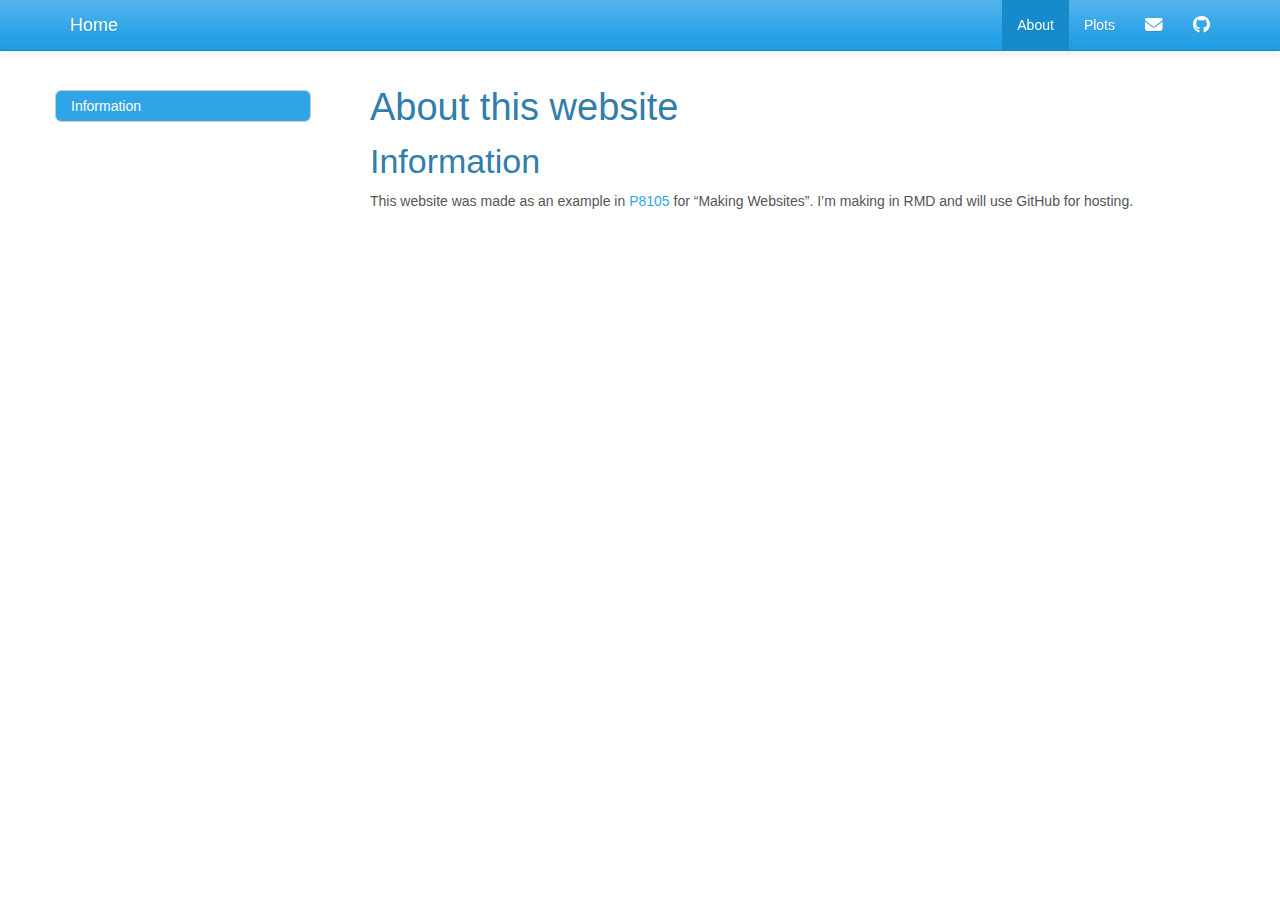
==== about.html @ 35cfb9a2 "added "plots" to the site" ====
<!DOCTYPE html>

<html>

<head>

<meta charset="utf-8" />
<meta name="generator" content="pandoc" />
<meta http-equiv="X-UA-Compatible" content="IE=EDGE" />




<title>About this website</title>

<script src="site_libs/header-attrs-2.28/header-attrs.js"></script>
<script src="site_libs/jquery-3.6.0/jquery-3.6.0.min.js"></script>
<meta name="viewport" content="width=device-width, initial-scale=1" />
<link href="site_libs/bootstrap-3.3.5/css/cerulean.min.css" rel="stylesheet" />
<script src="site_libs/bootstrap-3.3.5/js/bootstrap.min.js"></script>
<script src="site_libs/bootstrap-3.3.5/shim/html5shiv.min.js"></script>
<script src="site_libs/bootstrap-3.3.5/shim/respond.min.js"></script>
<style>h1 {font-size: 34px;}
       h1.title {font-size: 38px;}
       h2 {font-size: 30px;}
       h3 {font-size: 24px;}
       h4 {font-size: 18px;}
       h5 {font-size: 16px;}
       h6 {font-size: 12px;}
       code {color: inherit; background-color: rgba(0, 0, 0, 0.04);}
       pre:not([class]) { background-color: white }</style>
<script src="site_libs/jqueryui-1.13.2/jquery-ui.min.js"></script>
<link href="site_libs/tocify-1.9.1/jquery.tocify.css" rel="stylesheet" />
<script src="site_libs/tocify-1.9.1/jquery.tocify.js"></script>
<script src="site_libs/navigation-1.1/tabsets.js"></script>
<link href="site_libs/highlightjs-9.12.0/default.css" rel="stylesheet" />
<script src="site_libs/highlightjs-9.12.0/highlight.js"></script>
<link href="site_libs/font-awesome-6.4.2/css/all.min.css" rel="stylesheet" />
<link href="site_libs/font-awesome-6.4.2/css/v4-shims.min.css" rel="stylesheet" />

<style type="text/css">
  code{white-space: pre-wrap;}
  span.smallcaps{font-variant: small-caps;}
  span.underline{text-decoration: underline;}
  div.column{display: inline-block; vertical-align: top; width: 50%;}
  div.hanging-indent{margin-left: 1.5em; text-indent: -1.5em;}
  ul.task-list{list-style: none;}
    </style>

<style type="text/css">code{white-space: pre;}</style>
<script type="text/javascript">
if (window.hljs) {
  hljs.configure({languages: []});
  hljs.initHighlightingOnLoad();
  if (document.readyState && document.readyState === "complete") {
    window.setTimeout(function() { hljs.initHighlighting(); }, 0);
  }
}
</script>









<style type = "text/css">
.main-container {
  max-width: 940px;
  margin-left: auto;
  margin-right: auto;
}
img {
  max-width:100%;
}
.tabbed-pane {
  padding-top: 12px;
}
.html-widget {
  margin-bottom: 20px;
}
button.code-folding-btn:focus {
  outline: none;
}
summary {
  display: list-item;
}
details > summary > p:only-child {
  display: inline;
}
pre code {
  padding: 0;
}
</style>


<style type="text/css">
.dropdown-submenu {
  position: relative;
}
.dropdown-submenu>.dropdown-menu {
  top: 0;
  left: 100%;
  margin-top: -6px;
  margin-left: -1px;
  border-radius: 0 6px 6px 6px;
}
.dropdown-submenu:hover>.dropdown-menu {
  display: block;
}
.dropdown-submenu>a:after {
  display: block;
  content: " ";
  float: right;
  width: 0;
  height: 0;
  border-color: transparent;
  border-style: solid;
  border-width: 5px 0 5px 5px;
  border-left-color: #cccccc;
  margin-top: 5px;
  margin-right: -10px;
}
.dropdown-submenu:hover>a:after {
  border-left-color: #adb5bd;
}
.dropdown-submenu.pull-left {
  float: none;
}
.dropdown-submenu.pull-left>.dropdown-menu {
  left: -100%;
  margin-left: 10px;
  border-radius: 6px 0 6px 6px;
}
</style>

<script type="text/javascript">
// manage active state of menu based on current page
$(document).ready(function () {
  // active menu anchor
  href = window.location.pathname
  href = href.substr(href.lastIndexOf('/') + 1)
  if (href === "")
    href = "index.html";
  var menuAnchor = $('a[href="' + href + '"]');

  // mark the anchor link active (and if it's in a dropdown, also mark that active)
  var dropdown = menuAnchor.closest('li.dropdown');
  if (window.bootstrap) { // Bootstrap 4+
    menuAnchor.addClass('active');
    dropdown.find('> .dropdown-toggle').addClass('active');
  } else { // Bootstrap 3
    menuAnchor.parent().addClass('active');
    dropdown.addClass('active');
  }

  // Navbar adjustments
  var navHeight = $(".navbar").first().height() + 15;
  var style = document.createElement('style');
  var pt = "padding-top: " + navHeight + "px; ";
  var mt = "margin-top: -" + navHeight + "px; ";
  var css = "";
  // offset scroll position for anchor links (for fixed navbar)
  for (var i = 1; i <= 6; i++) {
    css += ".section h" + i + "{ " + pt + mt + "}\n";
  }
  style.innerHTML = "body {" + pt + "padding-bottom: 40px; }\n" + css;
  document.head.appendChild(style);
});
</script>

<!-- tabsets -->

<style type="text/css">
.tabset-dropdown > .nav-tabs {
  display: inline-table;
  max-height: 500px;
  min-height: 44px;
  overflow-y: auto;
  border: 1px solid #ddd;
  border-radius: 4px;
}

.tabset-dropdown > .nav-tabs > li.active:before, .tabset-dropdown > .nav-tabs.nav-tabs-open:before {
  content: "\e259";
  font-family: 'Glyphicons Halflings';
  display: inline-block;
  padding: 10px;
  border-right: 1px solid #ddd;
}

.tabset-dropdown > .nav-tabs.nav-tabs-open > li.active:before {
  content: "\e258";
  font-family: 'Glyphicons Halflings';
  border: none;
}

.tabset-dropdown > .nav-tabs > li.active {
  display: block;
}

.tabset-dropdown > .nav-tabs > li > a,
.tabset-dropdown > .nav-tabs > li > a:focus,
.tabset-dropdown > .nav-tabs > li > a:hover {
  border: none;
  display: inline-block;
  border-radius: 4px;
  background-color: transparent;
}

.tabset-dropdown > .nav-tabs.nav-tabs-open > li {
  display: block;
  float: none;
}

.tabset-dropdown > .nav-tabs > li {
  display: none;
}
</style>

<!-- code folding -->



<style type="text/css">

#TOC {
  margin: 25px 0px 20px 0px;
}
@media (max-width: 768px) {
#TOC {
  position: relative;
  width: 100%;
}
}

@media print {
.toc-content {
  /* see https://github.com/w3c/csswg-drafts/issues/4434 */
  float: right;
}
}

.toc-content {
  padding-left: 30px;
  padding-right: 40px;
}

div.main-container {
  max-width: 1200px;
}

div.tocify {
  width: 20%;
  max-width: 260px;
  max-height: 85%;
}

@media (min-width: 768px) and (max-width: 991px) {
  div.tocify {
    width: 25%;
  }
}

@media (max-width: 767px) {
  div.tocify {
    width: 100%;
    max-width: none;
  }
}

.tocify ul, .tocify li {
  line-height: 20px;
}

.tocify-subheader .tocify-item {
  font-size: 0.90em;
}

.tocify .list-group-item {
  border-radius: 0px;
}


</style>



</head>

<body>


<div class="container-fluid main-container">


<!-- setup 3col/9col grid for toc_float and main content  -->
<div class="row">
<div class="col-xs-12 col-sm-4 col-md-3">
<div id="TOC" class="tocify">
</div>
</div>

<div class="toc-content col-xs-12 col-sm-8 col-md-9">




<div class="navbar navbar-default  navbar-fixed-top" role="navigation">
  <div class="container">
    <div class="navbar-header">
      <button type="button" class="navbar-toggle collapsed" data-toggle="collapse" data-bs-toggle="collapse" data-target="#navbar" data-bs-target="#navbar">
        <span class="icon-bar"></span>
        <span class="icon-bar"></span>
        <span class="icon-bar"></span>
      </button>
      <a class="navbar-brand" href="index.html">Home</a>
    </div>
    <div id="navbar" class="navbar-collapse collapse">
      <ul class="nav navbar-nav">
        
      </ul>
      <ul class="nav navbar-nav navbar-right">
        <li>
  <a href="about.html">About</a>
</li>
<li>
  <a href="plots.html">Plots</a>
</li>
<li>
  <a href="mailto:&lt;you@youremail.com&gt;">
    <span class="fa fa-envelope fa-lg"></span>
     
  </a>
</li>
<li>
  <a href="http://github.com/jl7033/">
    <span class="fa fa-github fa-lg"></span>
     
  </a>
</li>
      </ul>
    </div><!--/.nav-collapse -->
  </div><!--/.container -->
</div><!--/.navbar -->

<div id="header">



<h1 class="title toc-ignore">About this website</h1>

</div>


<div id="information" class="section level1">
<h1>Information</h1>
<p>This website was made as an example in <a
href="https://p8105.com">P8105</a> for “Making Websites”. I’m making in
RMD and will use GitHub for hosting.</p>
</div>



</div>
</div>

</div>

<script>

// add bootstrap table styles to pandoc tables
function bootstrapStylePandocTables() {
  $('tr.odd').parent('tbody').parent('table').addClass('table table-condensed');
}
$(document).ready(function () {
  bootstrapStylePandocTables();
});


</script>

<!-- tabsets -->

<script>
$(document).ready(function () {
  window.buildTabsets("TOC");
});

$(document).ready(function () {
  $('.tabset-dropdown > .nav-tabs > li').click(function () {
    $(this).parent().toggleClass('nav-tabs-open');
  });
});
</script>

<!-- code folding -->

<script>
$(document).ready(function ()  {

    // temporarily add toc-ignore selector to headers for the consistency with Pandoc
    $('.unlisted.unnumbered').addClass('toc-ignore')

    // move toc-ignore selectors from section div to header
    $('div.section.toc-ignore')
        .removeClass('toc-ignore')
        .children('h1,h2,h3,h4,h5').addClass('toc-ignore');

    // establish options
    var options = {
      selectors: "h1,h2,h3",
      theme: "bootstrap3",
      context: '.toc-content',
      hashGenerator: function (text) {
        return text.replace(/[.\\/?&!#<>]/g, '').replace(/\s/g, '_');
      },
      ignoreSelector: ".toc-ignore",
      scrollTo: 0
    };
    options.showAndHide = true;
    options.smoothScroll = true;

    // tocify
    var toc = $("#TOC").tocify(options).data("toc-tocify");
});
</script>

<!-- dynamically load mathjax for compatibility with self-contained -->
<script>
  (function () {
    var script = document.createElement("script");
    script.type = "text/javascript";
    script.src  = "https://mathjax.rstudio.com/latest/MathJax.js?config=TeX-AMS-MML_HTMLorMML";
    document.getElementsByTagName("head")[0].appendChild(script);
  })();
</script>

</body>
</html>
---- site_libs/highlightjs-9.12.0/default.css ----
.hljs-literal {
  color: #990073;
}

.hljs-number {
  color: #099;
}

.hljs-comment {
  color: #998;
  font-style: italic;
}

.hljs-keyword {
  color: #900;
  font-weight: bold;
}

.hljs-string {
  color: #d14;
}
---- site_libs/font-awesome-6.4.2/css/v4-shims.min.css ----
/*!
 * Font Awesome Free 6.4.2 by @fontawesome - https://fontawesome.com
 * License - https://fontawesome.com/license/free (Icons: CC BY 4.0, Fonts: SIL OFL 1.1, Code: MIT License)
 * Copyright 2023 Fonticons, Inc.
 */
.fa.fa-glass:before{content:"\f000"}.fa.fa-envelope-o{font-family:"Font Awesome 6 Free";font-weight:400}.fa.fa-envelope-o:before{content:"\f0e0"}.fa.fa-star-o{font-family:"Font Awesome 6 Free";font-weight:400}.fa.fa-star-o:before{content:"\f005"}.fa.fa-close:before,.fa.fa-remove:before{content:"\f00d"}.fa.fa-gear:before{content:"\f013"}.fa.fa-trash-o{font-family:"Font Awesome 6 Free";font-weight:400}.fa.fa-trash-o:before{content:"\f2ed"}.fa.fa-home:before{content:"\f015"}.fa.fa-file-o{font-family:"Font Awesome 6 Free";font-weight:400}.fa.fa-file-o:before{content:"\f15b"}.fa.fa-clock-o{font-family:"Font Awesome 6 Free";font-weight:400}.fa.fa-clock-o:before{content:"\f017"}.fa.fa-arrow-circle-o-down{font-family:"Font Awesome 6 Free";font-weight:400}.fa.fa-arrow-circle-o-down:before{content:"\f358"}.fa.fa-arrow-circle-o-up{font-family:"Font Awesome 6 Free";font-weight:400}.fa.fa-arrow-circle-o-up:before{content:"\f35b"}.fa.fa-play-circle-o{font-family:"Font Awesome 6 Free";font-weight:400}.fa.fa-play-circle-o:before{content:"\f144"}.fa.fa-repeat:before,.fa.fa-rotate-right:before{content:"\f01e"}.fa.fa-refresh:before{content:"\f021"}.fa.fa-list-alt{font-family:"Font Awesome 6 Free";font-weight:400}.fa.fa-list-alt:before{content:"\f022"}.fa.fa-dedent:before{content:"\f03b"}.fa.fa-video-camera:before{content:"\f03d"}.fa.fa-picture-o{font-family:"Font Awesome 6 Free";font-weight:400}.fa.fa-picture-o:before{content:"\f03e"}.fa.fa-photo{font-family:"Font Awesome 6 Free";font-weight:400}.fa.fa-photo:before{content:"\f03e"}.fa.fa-image{font-family:"Font Awesome 6 Free";font-weight:400}.fa.fa-image:before{content:"\f03e"}.fa.fa-map-marker:before{content:"\f3c5"}.fa.fa-pencil-square-o{font-family:"Font Awesome 6 Free";font-weight:400}.fa.fa-pencil-square-o:before{content:"\f044"}.fa.fa-edit{font-family:"Font Awesome 6 Free";font-weight:400}.fa.fa-edit:before{content:"\f044"}.fa.fa-share-square-o:before{content:"\f14d"}.fa.fa-check-square-o{font-family:"Font Awesome 6 Free";font-weight:400}.fa.fa-check-square-o:before{content:"\f14a"}.fa.fa-arrows:before{content:"\f0b2"}.fa.fa-times-circle-o{font-family:"Font Awesome 6 Free";font-weight:400}.fa.fa-times-circle-o:before{content:"\f057"}.fa.fa-check-circle-o{font-family:"Font Awesome 6 Free";font-weight:400}.fa.fa-check-circle-o:before{content:"\f058"}.fa.fa-mail-forward:before{content:"\f064"}.fa.fa-expand:before{content:"\f424"}.fa.fa-compress:before{content:"\f422"}.fa.fa-eye,.fa.fa-eye-slash{font-family:"Font Awesome 6 Free";font-weight:400}.fa.fa-warning:before{content:"\f071"}.fa.fa-calendar:before{content:"\f073"}.fa.fa-arrows-v:before{content:"\f338"}.fa.fa-arrows-h:before{content:"\f337"}.fa.fa-bar-chart-o:before,.fa.fa-bar-chart:before{content:"\e0e3"}.fa.fa-twitter-square{font-family:"Font Awesome 6 Brands";font-weight:400}.fa.fa-twitter-square:before{content:"\f081"}.fa.fa-facebook-square{font-family:"Font Awesome 6 Brands";font-weight:400}.fa.fa-facebook-square:before{content:"\f082"}.fa.fa-gears:before{content:"\f085"}.fa.fa-thumbs-o-up{font-family:"Font Awesome 6 Free";font-weight:400}.fa.fa-thumbs-o-up:before{content:"\f164"}.fa.fa-thumbs-o-down{font-family:"Font Awesome 6 Free";font-weight:400}.fa.fa-thumbs-o-down:before{content:"\f165"}.fa.fa-heart-o{font-family:"Font Awesome 6 Free";font-weight:400}.fa.fa-heart-o:before{content:"\f004"}.fa.fa-sign-out:before{content:"\f2f5"}.fa.fa-linkedin-square{font-family:"Font Awesome 6 Brands";font-weight:400}.fa.fa-linkedin-square:before{content:"\f08c"}.fa.fa-thumb-tack:before{content:"\f08d"}.fa.fa-external-link:before{content:"\f35d"}.fa.fa-sign-in:before{content:"\f2f6"}.fa.fa-github-square{font-family:"Font Awesome 6 Brands";font-weight:400}.fa.fa-github-square:before{content:"\f092"}.fa.fa-lemon-o{font-family:"Font Awesome 6 Free";font-weight:400}.fa.fa-lemon-o:before{content:"\f094"}.fa.fa-square-o{font-family:"Font Awesome 6 Free";font-weight:400}.fa.fa-square-o:before{content:"\f0c8"}.fa.fa-bookmark-o{font-family:"Font Awesome 6 Free";font-weight:400}.fa.fa-bookmark-o:before{content:"\f02e"}.fa.fa-facebook,.fa.fa-twitter{font-family:"Font Awesome 6 Brands";font-weight:400}.fa.fa-facebook:before{content:"\f39e"}.fa.fa-facebook-f{font-family:"Font Awesome 6 Brands";font-weight:400}.fa.fa-facebook-f:before{content:"\f39e"}.fa.fa-github{font-family:"Font Awesome 6 Brands";font-weight:400}.fa.fa-credit-card{font-family:"Font Awesome 6 Free";font-weight:400}.fa.fa-feed:before{content:"\f09e"}.fa.fa-hdd-o{font-family:"Font Awesome 6 Free";font-weight:400}.fa.fa-hdd-o:before{content:"\f0a0"}.fa.fa-hand-o-right{font-family:"Font Awesome 6 Free";font-weight:400}.fa.fa-hand-o-right:before{content:"\f0a4"}.fa.fa-hand-o-left{font-family:"Font Awesome 6 Free";font-weight:400}.fa.fa-hand-o-left:before{content:"\f0a5"}.fa.fa-hand-o-up{font-family:"Font Awesome 6 Free";font-weight:400}.fa.fa-hand-o-up:before{content:"\f0a6"}.fa.fa-hand-o-down{font-family:"Font Awesome 6 Free";font-weight:400}.fa.fa-hand-o-down:before{content:"\f0a7"}.fa.fa-globe:before{content:"\f57d"}.fa.fa-tasks:before{content:"\f828"}.fa.fa-arrows-alt:before{content:"\f31e"}.fa.fa-group:before{content:"\f0c0"}.fa.fa-chain:before{content:"\f0c1"}.fa.fa-cut:before{content:"\f0c4"}.fa.fa-files-o{font-family:"Font Awesome 6 Free";font-weight:400}.fa.fa-files-o:before{content:"\f0c5"}.fa.fa-floppy-o{font-family:"Font Awesome 6 Free";font-weight:400}.fa.fa-floppy-o:before{content:"\f0c7"}.fa.fa-save{font-family:"Font Awesome 6 Free";font-weight:400}.fa.fa-save:before{content:"\f0c7"}.fa.fa-navicon:before,.fa.fa-reorder:before{content:"\f0c9"}.fa.fa-magic:before{content:"\e2ca"}.fa.fa-pinterest,.fa.fa-pinterest-square{font-family:"Font Awesome 6 Brands";font-weight:400}.fa.fa-pinterest-square:before{content:"\f0d3"}.fa.fa-google-plus-square{font-family:"Font Awesome 6 Brands";font-weight:400}.fa.fa-google-plus-square:before{content:"\f0d4"}.fa.fa-google-plus{font-family:"Font Awesome 6 Brands";font-weight:400}.fa.fa-google-plus:before{content:"\f0d5"}.fa.fa-money:before{content:"\f3d1"}.fa.fa-unsorted:before{content:"\f0dc"}.fa.fa-sort-desc:before{content:"\f0dd"}.fa.fa-sort-asc:before{content:"\f0de"}.fa.fa-linkedin{font-family:"Font Awesome 6 Brands";font-weight:400}.fa.fa-linkedin:before{content:"\f0e1"}.fa.fa-rotate-left:before{content:"\f0e2"}.fa.fa-legal:before{content:"\f0e3"}.fa.fa-dashboard:before,.fa.fa-tachometer:before{content:"\f625"}.fa.fa-comment-o{font-family:"Font Awesome 6 Free";font-weight:400}.fa.fa-comment-o:before{content:"\f075"}.fa.fa-comments-o{font-family:"Font Awesome 6 Free";font-weight:400}.fa.fa-comments-o:before{content:"\f086"}.fa.fa-flash:before{content:"\f0e7"}.fa.fa-clipboard:before{content:"\f0ea"}.fa.fa-lightbulb-o{font-family:"Font Awesome 6 Free";font-weight:400}.fa.fa-lightbulb-o:before{content:"\f0eb"}.fa.fa-exchange:before{content:"\f362"}.fa.fa-cloud-download:before{content:"\f0ed"}.fa.fa-cloud-upload:before{content:"\f0ee"}.fa.fa-bell-o{font-family:"Font Awesome 6 Free";font-weight:400}.fa.fa-bell-o:before{content:"\f0f3"}.fa.fa-cutlery:before{content:"\f2e7"}.fa.fa-file-text-o{font-family:"Font Awesome 6 Free";font-weight:400}.fa.fa-file-text-o:before{content:"\f15c"}.fa.fa-building-o{font-family:"Font Awesome 6 Free";font-weight:400}.fa.fa-building-o:before{content:"\f1ad"}.fa.fa-hospital-o{font-family:"Font Awesome 6 Free";font-weight:400}.fa.fa-hospital-o:before{content:"\f0f8"}.fa.fa-tablet:before{content:"\f3fa"}.fa.fa-mobile-phone:before,.fa.fa-mobile:before{content:"\f3cd"}.fa.fa-circle-o{font-family:"Font Awesome 6 Free";font-weight:400}.fa.fa-circle-o:before{content:"\f111"}.fa.fa-mail-reply:before{content:"\f3e5"}.fa.fa-github-alt{font-family:"Font Awesome 6 Brands";font-weight:400}.fa.fa-folder-o{font-family:"Font Awesome 6 Free";font-weight:400}.fa.fa-folder-o:before{content:"\f07b"}.fa.fa-folder-open-o{font-family:"Font Awesome 6 Free";font-weight:400}.fa.fa-folder-open-o:before{content:"\f07c"}.fa.fa-smile-o{font-family:"Font Awesome 6 Free";font-weight:400}.fa.fa-smile-o:before{content:"\f118"}.fa.fa-frown-o{font-family:"Font Awesome 6 Free";font-weight:400}.fa.fa-frown-o:before{content:"\f119"}.fa.fa-meh-o{font-family:"Font Awesome 6 Free";font-weight:400}.fa.fa-meh-o:before{content:"\f11a"}.fa.fa-keyboard-o{font-family:"Font Awesome 6 Free";font-weight:400}.fa.fa-keyboard-o:before{content:"\f11c"}.fa.fa-flag-o{font-family:"Font Awesome 6 Free";font-weight:400}.fa.fa-flag-o:before{content:"\f024"}.fa.fa-mail-reply-all:before{content:"\f122"}.fa.fa-star-half-o{font-family:"Font Awesome 6 Free";font-weight:400}.fa.fa-star-half-o:before{content:"\f5c0"}.fa.fa-star-half-empty{font-family:"Font Awesome 6 Free";font-weight:400}.fa.fa-star-half-empty:before{content:"\f5c0"}.fa.fa-star-half-full{font-family:"Font Awesome 6 Free";font-weight:400}.fa.fa-star-half-full:before{content:"\f5c0"}.fa.fa-code-fork:before{content:"\f126"}.fa.fa-chain-broken:before,.fa.fa-unlink:before{content:"\f127"}.fa.fa-calendar-o{font-family:"Font Awesome 6 Free";font-weight:400}.fa.fa-calendar-o:before{content:"\f133"}.fa.fa-css3,.fa.fa-html5,.fa.fa-maxcdn{font-family:"Font Awesome 6 Brands";font-weight:400}.fa.fa-unlock-alt:before{content:"\f09c"}.fa.fa-minus-square-o{font-family:"Font Awesome 6 Free";font-weight:400}.fa.fa-minus-square-o:before{content:"\f146"}.fa.fa-level-up:before{content:"\f3bf"}.fa.fa-level-down:before{content:"\f3be"}.fa.fa-pencil-square:before{content:"\f14b"}.fa.fa-external-link-square:before{content:"\f360"}.fa.fa-compass{font-family:"Font Awesome 6 Free";font-weight:400}.fa.fa-caret-square-o-down{font-family:"Font Awesome 6 Free";font-weight:400}.fa.fa-caret-square-o-down:before{content:"\f150"}.fa.fa-toggle-down{font-family:"Font Awesome 6 Free";font-weight:400}.fa.fa-toggle-down:before{content:"\f150"}.fa.fa-caret-square-o-up{font-family:"Font Awesome 6 Free";font-weight:400}.fa.fa-caret-square-o-up:before{content:"\f151"}.fa.fa-toggle-up{font-family:"Font Awesome 6 Free";font-weight:400}.fa.fa-toggle-up:before{content:"\f151"}.fa.fa-caret-square-o-right{font-family:"Font Awesome 6 Free";font-weight:400}.fa.fa-caret-square-o-right:before{content:"\f152"}.fa.fa-toggle-right{font-family:"Font Awesome 6 Free";font-weight:400}.fa.fa-toggle-right:before{content:"\f152"}.fa.fa-eur:before,.fa.fa-euro:before{content:"\f153"}.fa.fa-gbp:before{content:"\f154"}.fa.fa-dollar:before,.fa.fa-usd:before{content:"\24"}.fa.fa-inr:before,.fa.fa-rupee:before{content:"\e1bc"}.fa.fa-cny:before,.fa.fa-jpy:before,.fa.fa-rmb:before,.fa.fa-yen:before{content:"\f157"}.fa.fa-rouble:before,.fa.fa-rub:before,.fa.fa-ruble:before{content:"\f158"}.fa.fa-krw:before,.fa.fa-won:before{content:"\f159"}.fa.fa-bitcoin,.fa.fa-btc{font-family:"Font Awesome 6 Brands";font-weight:400}.fa.fa-bitcoin:before{content:"\f15a"}.fa.fa-file-text:before{content:"\f15c"}.fa.fa-sort-alpha-asc:before{content:"\f15d"}.fa.fa-sort-alpha-desc:before{content:"\f881"}.fa.fa-sort-amount-asc:before{content:"\f884"}.fa.fa-sort-amount-desc:before{content:"\f160"}.fa.fa-sort-numeric-asc:before{content:"\f162"}.fa.fa-sort-numeric-desc:before{content:"\f886"}.fa.fa-youtube-square{font-family:"Font Awesome 6 Brands";font-weight:400}.fa.fa-youtube-square:before{content:"\f431"}.fa.fa-xing,.fa.fa-xing-square,.fa.fa-youtube{font-family:"Font Awesome 6 Brands";font-weight:400}.fa.fa-xing-square:before{content:"\f169"}.fa.fa-youtube-play{font-family:"Font Awesome 6 Brands";font-weight:400}.fa.fa-youtube-play:before{content:"\f167"}.fa.fa-adn,.fa.fa-bitbucket,.fa.fa-bitbucket-square,.fa.fa-dropbox,.fa.fa-flickr,.fa.fa-instagram,.fa.fa-stack-overflow{font-family:"Font Awesome 6 Brands";font-weight:400}.fa.fa-bitbucket-square:before{content:"\f171"}.fa.fa-tumblr,.fa.fa-tumblr-square{font-family:"Font Awesome 6 Brands";font-weight:400}.fa.fa-tumblr-square:before{content:"\f174"}.fa.fa-long-arrow-down:before{content:"\f309"}.fa.fa-long-arrow-up:before{content:"\f30c"}.fa.fa-long-arrow-left:before{content:"\f30a"}.fa.fa-long-arrow-right:before{content:"\f30b"}.fa.fa-android,.fa.fa-apple,.fa.fa-dribbble,.fa.fa-foursquare,.fa.fa-gittip,.fa.fa-gratipay,.fa.fa-linux,.fa.fa-skype,.fa.fa-trello,.fa.fa-windows{font-family:"Font Awesome 6 Brands";font-weight:400}.fa.fa-gittip:before{content:"\f184"}.fa.fa-sun-o{font-family:"Font Awesome 6 Free";font-weight:400}.fa.fa-sun-o:before{content:"\f185"}.fa.fa-moon-o{font-family:"Font Awesome 6 Free";font-weight:400}.fa.fa-moon-o:before{content:"\f186"}.fa.fa-pagelines,.fa.fa-renren,.fa.fa-stack-exchange,.fa.fa-vk,.fa.fa-weibo{font-family:"Font Awesome 6 Brands";font-weight:400}.fa.fa-arrow-circle-o-right{font-family:"Font Awesome 6 Free";font-weight:400}.fa.fa-arrow-circle-o-right:before{content:"\f35a"}.fa.fa-arrow-circle-o-left{font-family:"Font Awesome 6 Free";font-weight:400}.fa.fa-arrow-circle-o-left:before{content:"\f359"}.fa.fa-caret-square-o-left{font-family:"Font Awesome 6 Free";font-weight:400}.fa.fa-caret-square-o-left:before{content:"\f191"}.fa.fa-toggle-left{font-family:"Font Awesome 6 Free";font-weight:400}.fa.fa-toggle-left:before{content:"\f191"}.fa.fa-dot-circle-o{font-family:"Font Awesome 6 Free";font-weight:400}.fa.fa-dot-circle-o:before{content:"\f192"}.fa.fa-vimeo-square{font-family:"Font Awesome 6 Brands";font-weight:400}.fa.fa-vimeo-square:before{content:"\f194"}.fa.fa-try:before,.fa.fa-turkish-lira:before{content:"\e2bb"}.fa.fa-plus-square-o{font-family:"Font Awesome 6 Free";font-weight:400}.fa.fa-plus-square-o:before{content:"\f0fe"}.fa.fa-openid,.fa.fa-slack,.fa.fa-wordpress{font-family:"Font Awesome 6 Brands";font-weight:400}.fa.fa-bank:before,.fa.fa-institution:before{content:"\f19c"}.fa.fa-mortar-board:before{content:"\f19d"}.fa.fa-google,.fa.fa-reddit,.fa.fa-reddit-square,.fa.fa-yahoo{font-family:"Font Awesome 6 Brands";font-weight:400}.fa.fa-reddit-square:before{content:"\f1a2"}.fa.fa-behance,.fa.fa-behance-square,.fa.fa-delicious,.fa.fa-digg,.fa.fa-drupal,.fa.fa-joomla,.fa.fa-pied-piper-alt,.fa.fa-pied-piper-pp,.fa.fa-stumbleupon,.fa.fa-stumbleupon-circle{font-family:"Font Awesome 6 Brands";font-weight:400}.fa.fa-behance-square:before{content:"\f1b5"}.fa.fa-steam,.fa.fa-steam-square{font-family:"Font Awesome 6 Brands";font-weight:400}.fa.fa-steam-square:before{content:"\f1b7"}.fa.fa-automobile:before{content:"\f1b9"}.fa.fa-cab:before{content:"\f1ba"}.fa.fa-deviantart,.fa.fa-soundcloud,.fa.fa-spotify{font-family:"Font Awesome 6 Brands";font-weight:400}.fa.fa-file-pdf-o{font-family:"Font Awesome 6 Free";font-weight:400}.fa.fa-file-pdf-o:before{content:"\f1c1"}.fa.fa-file-word-o{font-family:"Font Awesome 6 Free";font-weight:400}.fa.fa-file-word-o:before{content:"\f1c2"}.fa.fa-file-excel-o{font-family:"Font Awesome 6 Free";font-weight:400}.fa.fa-file-excel-o:before{content:"\f1c3"}.fa.fa-file-powerpoint-o{font-family:"Font Awesome 6 Free";font-weight:400}.fa.fa-file-powerpoint-o:before{content:"\f1c4"}.fa.fa-file-image-o{font-family:"Font Awesome 6 Free";font-weight:400}.fa.fa-file-image-o:before{content:"\f1c5"}.fa.fa-file-photo-o{font-family:"Font Awesome 6 Free";font-weight:400}.fa.fa-file-photo-o:before{content:"\f1c5"}.fa.fa-file-picture-o{font-family:"Font Awesome 6 Free";font-weight:400}.fa.fa-file-picture-o:before{content:"\f1c5"}.fa.fa-file-archive-o{font-family:"Font Awesome 6 Free";font-weight:400}.fa.fa-file-archive-o:before{content:"\f1c6"}.fa.fa-file-zip-o{font-family:"Font Awesome 6 Free";font-weight:400}.fa.fa-file-zip-o:before{content:"\f1c6"}.fa.fa-file-audio-o{font-family:"Font Awesome 6 Free";font-weight:400}.fa.fa-file-audio-o:before{content:"\f1c7"}.fa.fa-file-sound-o{font-family:"Font Awesome 6 Free";font-weight:400}.fa.fa-file-sound-o:before{content:"\f1c7"}.fa.fa-file-video-o{font-family:"Font Awesome 6 Free";font-weight:400}.fa.fa-file-video-o:before{content:"\f1c8"}.fa.fa-file-movie-o{font-family:"Font Awesome 6 Free";font-weight:400}.fa.fa-file-movie-o:before{content:"\f1c8"}.fa.fa-file-code-o{font-family:"Font Awesome 6 Free";font-weight:400}.fa.fa-file-code-o:before{content:"\f1c9"}.fa.fa-codepen,.fa.fa-jsfiddle,.fa.fa-vine{font-family:"Font Awesome 6 Brands";font-weight:400}.fa.fa-life-bouy:before,.fa.fa-life-buoy:before,.fa.fa-life-saver:before,.fa.fa-support:before{content:"\f1cd"}.fa.fa-circle-o-notch:before{content:"\f1ce"}.fa.fa-ra,.fa.fa-rebel{font-family:"Font Awesome 6 Brands";font-weight:400}.fa.fa-ra:before{content:"\f1d0"}.fa.fa-resistance{font-family:"Font Awesome 6 Brands";font-weight:400}.fa.fa-resistance:before{content:"\f1d0"}.fa.fa-empire,.fa.fa-ge{font-family:"Font Awesome 6 Brands";font-weight:400}.fa.fa-ge:before{content:"\f1d1"}.fa.fa-git-square{font-family:"Font Awesome 6 Brands";font-weight:400}.fa.fa-git-square:before{content:"\f1d2"}.fa.fa-git,.fa.fa-hacker-news,.fa.fa-y-combinator-square{font-family:"Font Awesome 6 Brands";font-weight:400}.fa.fa-y-combinator-square:before{content:"\f1d4"}.fa.fa-yc-square{font-family:"Font Awesome 6 Brands";font-weight:400}.fa.fa-yc-square:before{content:"\f1d4"}.fa.fa-qq,.fa.fa-tencent-weibo,.fa.fa-wechat,.fa.fa-weixin{font-family:"Font Awesome 6 Brands";font-weight:400}.fa.fa-wechat:before{content:"\f1d7"}.fa.fa-send:before{content:"\f1d8"}.fa.fa-paper-plane-o{font-family:"Font Awesome 6 Free";font-weight:400}.fa.fa-paper-plane-o:before{content:"\f1d8"}.fa.fa-send-o{font-family:"Font Awesome 6 Free";font-weight:400}.fa.fa-send-o:before{content:"\f1d8"}.fa.fa-circle-thin{font-family:"Font Awesome 6 Free";font-weight:400}.fa.fa-circle-thin:before{content:"\f111"}.fa.fa-header:before{content:"\f1dc"}.fa.fa-futbol-o{font-family:"Font Awesome 6 Free";font-weight:400}.fa.fa-futbol-o:before{content:"\f1e3"}.fa.fa-soccer-ball-o{font-family:"Font Awesome 6 Free";font-weight:400}.fa.fa-soccer-ball-o:before{content:"\f1e3"}.fa.fa-slideshare,.fa.fa-twitch,.fa.fa-yelp{font-family:"Font Awesome 6 Brands";font-weight:400}.fa.fa-newspaper-o{font-family:"Font Awesome 6 Free";font-weight:400}.fa.fa-newspaper-o:before{content:"\f1ea"}.fa.fa-cc-amex,.fa.fa-cc-discover,.fa.fa-cc-mastercard,.fa.fa-cc-paypal,.fa.fa-cc-stripe,.fa.fa-cc-visa,.fa.fa-google-wallet,.fa.fa-paypal{font-family:"Font Awesome 6 Brands";font-weight:400}.fa.fa-bell-slash-o{font-family:"Font Awesome 6 Free";font-weight:400}.fa.fa-bell-slash-o:before{content:"\f1f6"}.fa.fa-trash:before{content:"\f2ed"}.fa.fa-copyright{font-family:"Font Awesome 6 Free";font-weight:400}.fa.fa-eyedropper:before{content:"\f1fb"}.fa.fa-area-chart:before{content:"\f1fe"}.fa.fa-pie-chart:before{content:"\f200"}.fa.fa-line-chart:before{content:"\f201"}.fa.fa-lastfm,.fa.fa-lastfm-square{font-family:"Font Awesome 6 Brands";font-weight:400}.fa.fa-lastfm-square:before{content:"\f203"}.fa.fa-angellist,.fa.fa-ioxhost{font-family:"Font Awesome 6 Brands";font-weight:400}.fa.fa-cc{font-family:"Font Awesome 6 Free";font-weight:400}.fa.fa-cc:before{content:"\f20a"}.fa.fa-ils:before,.fa.fa-shekel:before,.fa.fa-sheqel:before{content:"\f20b"}.fa.fa-buysellads,.fa.fa-connectdevelop,.fa.fa-dashcube,.fa.fa-forumbee,.fa.fa-leanpub,.fa.fa-sellsy,.fa.fa-shirtsinbulk,.fa.fa-simplybuilt,.fa.fa-skyatlas{font-family:"Font Awesome 6 Brands";font-weight:400}.fa.fa-diamond{font-family:"Font Awesome 6 Free";font-weight:400}.fa.fa-diamond:before{content:"\f3a5"}.fa.fa-intersex:before,.fa.fa-transgender:before{content:"\f224"}.fa.fa-transgender-alt:before{content:"\f225"}.fa.fa-facebook-official{font-family:"Font Awesome 6 Brands";font-weight:400}.fa.fa-facebook-official:before{content:"\f09a"}.fa.fa-pinterest-p,.fa.fa-whatsapp{font-family:"Font Awesome 6 Brands";font-weight:400}.fa.fa-hotel:before{content:"\f236"}.fa.fa-medium,.fa.fa-viacoin,.fa.fa-y-combinator,.fa.fa-yc{font-family:"Font Awesome 6 Brands";font-weight:400}.fa.fa-yc:before{content:"\f23b"}.fa.fa-expeditedssl,.fa.fa-opencart,.fa.fa-optin-monster{font-family:"Font Awesome 6 Brands";font-weight:400}.fa.fa-battery-4:before,.fa.fa-battery:before{content:"\f240"}.fa.fa-battery-3:before{content:"\f241"}.fa.fa-battery-2:before{content:"\f242"}.fa.fa-battery-1:before{content:"\f243"}.fa.fa-battery-0:before{content:"\f244"}.fa.fa-object-group,.fa.fa-object-ungroup,.fa.fa-sticky-note-o{font-family:"Font Awesome 6 Free";font-weight:400}.fa.fa-sticky-note-o:before{content:"\f249"}.fa.fa-cc-diners-club,.fa.fa-cc-jcb{font-family:"Font Awesome 6 Brands";font-weight:400}.fa.fa-clone{font-family:"Font Awesome 6 Free";font-weight:400}.fa.fa-hourglass-o:before{content:"\f254"}.fa.fa-hourglass-1:before{content:"\f251"}.fa.fa-hourglass-2:before{content:"\f252"}.fa.fa-hourglass-3:before{content:"\f253"}.fa.fa-hand-rock-o{font-family:"Font Awesome 6 Free";font-weight:400}.fa.fa-hand-rock-o:before{content:"\f255"}.fa.fa-hand-grab-o{font-family:"Font Awesome 6 Free";font-weight:400}.fa.fa-hand-grab-o:before{content:"\f255"}.fa.fa-hand-paper-o{font-family:"Font Awesome 6 Free";font-weight:400}.fa.fa-hand-paper-o:before{content:"\f256"}.fa.fa-hand-stop-o{font-family:"Font Awesome 6 Free";font-weight:400}.fa.fa-hand-stop-o:before{content:"\f256"}.fa.fa-hand-scissors-o{font-family:"Font Awesome 6 Free";font-weight:400}.fa.fa-hand-scissors-o:before{content:"\f257"}.fa.fa-hand-lizard-o{font-family:"Font Awesome 6 Free";font-weight:400}.fa.fa-hand-lizard-o:before{content:"\f258"}.fa.fa-hand-spock-o{font-family:"Font Awesome 6 Free";font-weight:400}.fa.fa-hand-spock-o:before{content:"\f259"}.fa.fa-hand-pointer-o{font-family:"Font Awesome 6 Free";font-weight:400}.fa.fa-hand-pointer-o:before{content:"\f25a"}.fa.fa-hand-peace-o{font-family:"Font Awesome 6 Free";font-weight:400}.fa.fa-hand-peace-o:before{content:"\f25b"}.fa.fa-registered{font-family:"Font Awesome 6 Free";font-weight:400}.fa.fa-creative-commons,.fa.fa-gg,.fa.fa-gg-circle,.fa.fa-odnoklassniki,.fa.fa-odnoklassniki-square{font-family:"Font Awesome 6 Brands";font-weight:400}.fa.fa-odnoklassniki-square:before{content:"\f264"}.fa.fa-chrome,.fa.fa-firefox,.fa.fa-get-pocket,.fa.fa-internet-explorer,.fa.fa-opera,.fa.fa-safari,.fa.fa-wikipedia-w{font-family:"Font Awesome 6 Brands";font-weight:400}.fa.fa-television:before{content:"\f26c"}.fa.fa-500px,.fa.fa-amazon,.fa.fa-contao{font-family:"Font Awesome 6 Brands";font-weight:400}.fa.fa-calendar-plus-o{font-family:"Font Awesome 6 Free";font-weight:400}.fa.fa-calendar-plus-o:before{content:"\f271"}.fa.fa-calendar-minus-o{font-family:"Font Awesome 6 Free";font-weight:400}.fa.fa-calendar-minus-o:before{content:"\f272"}.fa.fa-calendar-times-o{font-family:"Font Awesome 6 Free";font-weight:400}.fa.fa-calendar-times-o:before{content:"\f273"}.fa.fa-calendar-check-o{font-family:"Font Awesome 6 Free";font-weight:400}.fa.fa-calendar-check-o:before{content:"\f274"}.fa.fa-map-o{font-family:"Font Awesome 6 Free";font-weight:400}.fa.fa-map-o:before{content:"\f279"}.fa.fa-commenting:before{content:"\f4ad"}.fa.fa-commenting-o{font-family:"Font Awesome 6 Free";font-weight:400}.fa.fa-commenting-o:before{content:"\f4ad"}.fa.fa-houzz,.fa.fa-vimeo{font-family:"Font Awesome 6 Brands";font-weight:400}.fa.fa-vimeo:before{content:"\f27d"}.fa.fa-black-tie,.fa.fa-edge,.fa.fa-fonticons,.fa.fa-reddit-alien{font-family:"Font Awesome 6 Brands";font-weight:400}.fa.fa-credit-card-alt:before{content:"\f09d"}.fa.fa-codiepie,.fa.fa-fort-awesome,.fa.fa-mixcloud,.fa.fa-modx,.fa.fa-product-hunt,.fa.fa-scribd,.fa.fa-usb{font-family:"Font Awesome 6 Brands";font-weight:400}.fa.fa-pause-circle-o{font-family:"Font Awesome 6 Free";font-weight:400}.fa.fa-pause-circle-o:before{content:"\f28b"}.fa.fa-stop-circle-o{font-family:"Font Awesome 6 Free";font-weight:400}.fa.fa-stop-circle-o:before{content:"\f28d"}.fa.fa-bluetooth,.fa.fa-bluetooth-b,.fa.fa-envira,.fa.fa-gitlab,.fa.fa-wheelchair-alt,.fa.fa-wpbeginner,.fa.fa-wpforms{font-family:"Font Awesome 6 Brands";font-weight:400}.fa.fa-wheelchair-alt:before{content:"\f368"}.fa.fa-question-circle-o{font-family:"Font Awesome 6 Free";font-weight:400}.fa.fa-question-circle-o:before{content:"\f059"}.fa.fa-volume-control-phone:before{content:"\f2a0"}.fa.fa-asl-interpreting:before{content:"\f2a3"}.fa.fa-deafness:before,.fa.fa-hard-of-hearing:before{content:"\f2a4"}.fa.fa-glide,.fa.fa-glide-g{font-family:"Font Awesome 6 Brands";font-weight:400}.fa.fa-signing:before{content:"\f2a7"}.fa.fa-viadeo,.fa.fa-viadeo-square{font-family:"Font Awesome 6 Brands";font-weight:400}.fa.fa-viadeo-square:before{content:"\f2aa"}.fa.fa-snapchat,.fa.fa-snapchat-ghost{font-family:"Font Awesome 6 Brands";font-weight:400}.fa.fa-snapchat-ghost:before{content:"\f2ab"}.fa.fa-snapchat-square{font-family:"Font Awesome 6 Brands";font-weight:400}.fa.fa-snapchat-square:before{content:"\f2ad"}.fa.fa-first-order,.fa.fa-google-plus-official,.fa.fa-pied-piper,.fa.fa-themeisle,.fa.fa-yoast{font-family:"Font Awesome 6 Brands";font-weight:400}.fa.fa-google-plus-official:before{content:"\f2b3"}.fa.fa-google-plus-circle{font-family:"Font Awesome 6 Brands";font-weight:400}.fa.fa-google-plus-circle:before{content:"\f2b3"}.fa.fa-fa,.fa.fa-font-awesome{font-family:"Font Awesome 6 Brands";font-weight:400}.fa.fa-fa:before{content:"\f2b4"}.fa.fa-handshake-o{font-family:"Font Awesome 6 Free";font-weight:400}.fa.fa-handshake-o:before{content:"\f2b5"}.fa.fa-envelope-open-o{font-family:"Font Awesome 6 Free";font-weight:400}.fa.fa-envelope-open-o:before{content:"\f2b6"}.fa.fa-linode{font-family:"Font Awesome 6 Brands";font-weight:400}.fa.fa-address-book-o{font-family:"Font Awesome 6 Free";font-weight:400}.fa.fa-address-book-o:before{content:"\f2b9"}.fa.fa-vcard:before{content:"\f2bb"}.fa.fa-address-card-o{font-family:"Font Awesome 6 Free";font-weight:400}.fa.fa-address-card-o:before{content:"\f2bb"}.fa.fa-vcard-o{font-family:"Font Awesome 6 Free";font-weight:400}.fa.fa-vcard-o:before{content:"\f2bb"}.fa.fa-user-circle-o{font-family:"Font Awesome 6 Free";font-weight:400}.fa.fa-user-circle-o:before{content:"\f2bd"}.fa.fa-user-o{font-family:"Font Awesome 6 Free";font-weight:400}.fa.fa-user-o:before{content:"\f007"}.fa.fa-id-badge{font-family:"Font Awesome 6 Free";font-weight:400}.fa.fa-drivers-license:before{content:"\f2c2"}.fa.fa-id-card-o{font-family:"Font Awesome 6 Free";font-weight:400}.fa.fa-id-card-o:before{content:"\f2c2"}.fa.fa-drivers-license-o{font-family:"Font Awesome 6 Free";font-weight:400}.fa.fa-drivers-license-o:before{content:"\f2c2"}.fa.fa-free-code-camp,.fa.fa-quora,.fa.fa-telegram{font-family:"Font Awesome 6 Brands";font-weight:400}.fa.fa-thermometer-4:before,.fa.fa-thermometer:before{content:"\f2c7"}.fa.fa-thermometer-3:before{content:"\f2c8"}.fa.fa-thermometer-2:before{content:"\f2c9"}.fa.fa-thermometer-1:before{content:"\f2ca"}.fa.fa-thermometer-0:before{content:"\f2cb"}.fa.fa-bathtub:before,.fa.fa-s15:before{content:"\f2cd"}.fa.fa-window-maximize,.fa.fa-window-restore{font-family:"Font Awesome 6 Free";font-weight:400}.fa.fa-times-rectangle:before{content:"\f410"}.fa.fa-window-close-o{font-family:"Font Awesome 6 Free";font-weight:400}.fa.fa-window-close-o:before{content:"\f410"}.fa.fa-times-rectangle-o{font-family:"Font Awesome 6 Free";font-weight:400}.fa.fa-times-rectangle-o:before{content:"\f410"}.fa.fa-bandcamp,.fa.fa-eercast,.fa.fa-etsy,.fa.fa-grav,.fa.fa-imdb,.fa.fa-ravelry{font-family:"Font Awesome 6 Brands";font-weight:400}.fa.fa-eercast:before{content:"\f2da"}.fa.fa-snowflake-o{font-family:"Font Awesome 6 Free";font-weight:400}.fa.fa-snowflake-o:before{content:"\f2dc"}.fa.fa-meetup,.fa.fa-superpowers,.fa.fa-wpexplorer{font-family:"Font Awesome 6 Brands";font-weight:400}
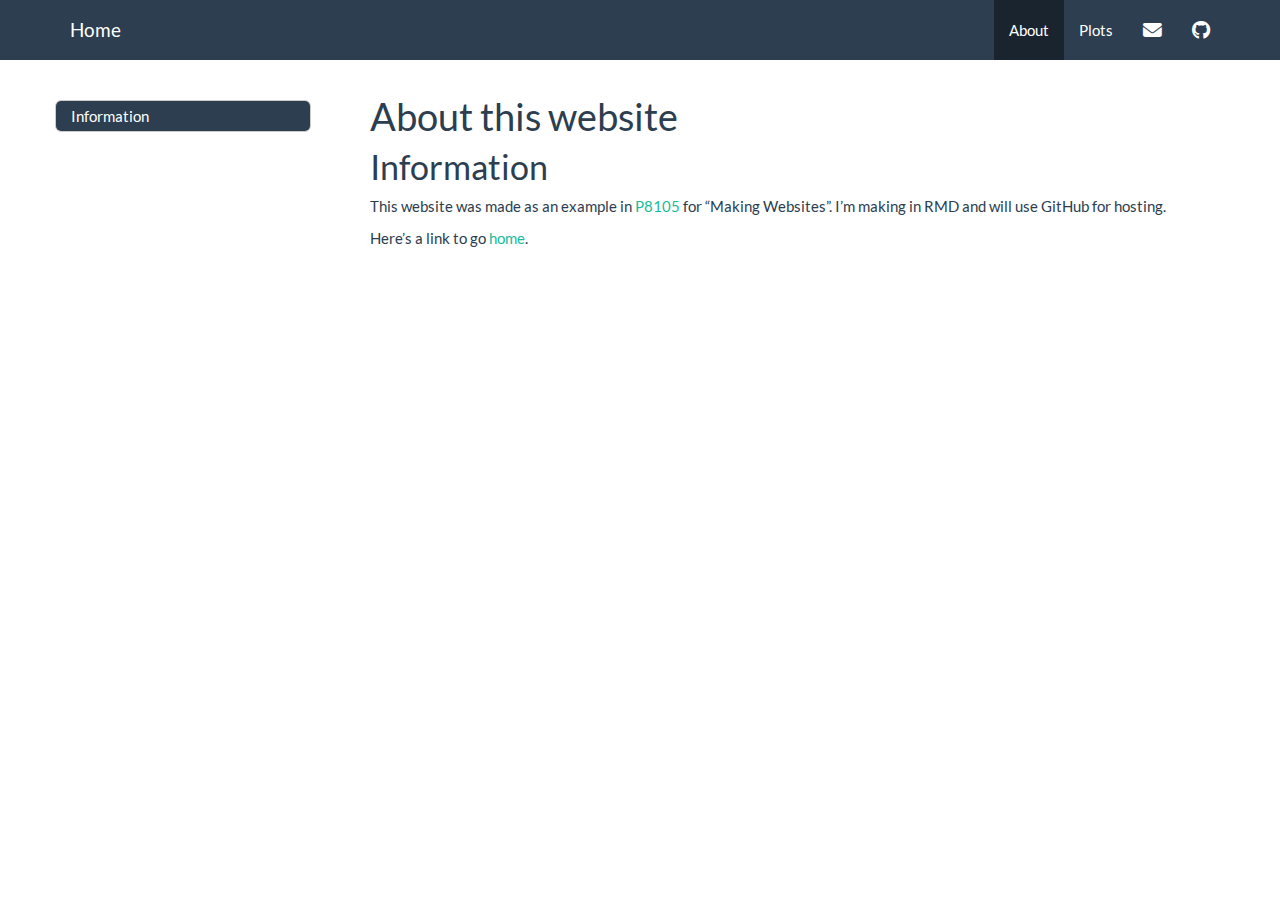
==== commit 233d6ef4: "commit EVERYTHING" ====
--- a/about.html
+++ b/about.html
@@ -16,7 +16,7 @@
 <script src="site_libs/header-attrs-2.28/header-attrs.js"></script>
 <script src="site_libs/jquery-3.6.0/jquery-3.6.0.min.js"></script>
 <meta name="viewport" content="width=device-width, initial-scale=1" />
-<link href="site_libs/bootstrap-3.3.5/css/cerulean.min.css" rel="stylesheet" />
+<link href="site_libs/bootstrap-3.3.5/css/flatly.min.css" rel="stylesheet" />
 <script src="site_libs/bootstrap-3.3.5/js/bootstrap.min.js"></script>
 <script src="site_libs/bootstrap-3.3.5/shim/html5shiv.min.js"></script>
 <script src="site_libs/bootstrap-3.3.5/shim/respond.min.js"></script>
@@ -360,6 +360,7 @@
 <p>This website was made as an example in <a
 href="https://p8105.com">P8105</a> for “Making Websites”. I’m making in
 RMD and will use GitHub for hosting.</p>
+<p>Here’s a link to go <a href="index.html">home</a>.</p>
 </div>
 
 
--- a/site_libs/bootstrap-3.3.5/css/flatly.min.css
+++ b/site_libs/bootstrap-3.3.5/css/flatly.min.css
@@ -0,0 +1,30 @@
+@font-face {
+  font-family: 'Lato';
+  font-style: normal;
+  font-weight: 400;
+  src: url(fonts/Lato.ttf) format('truetype');
+}
+@font-face {
+  font-family: 'Lato';
+  font-style: normal;
+  font-weight: 700;
+  src: url(fonts/LatoBold.ttf) format('truetype');
+}
+@font-face {
+  font-family: 'Lato';
+  font-style: italic;
+  font-weight: 400;
+  src: url(fonts/LatoItalic.ttf) format('truetype');
+}
+
+/*!
+ * bootswatch v3.3.6
+ * Homepage: http://bootswatch.com
+ * Copyright 2012-2015 Thomas Park
+ * Licensed under MIT
+ * Based on Bootstrap
+*//*!
+ * Bootstrap v3.3.6 (http://getbootstrap.com)
+ * Copyright 2011-2015 Twitter, Inc.
+ * Licensed under MIT (https://github.com/twbs/bootstrap/blob/master/LICENSE)
+ *//*! normalize.css v3.0.3 | MIT License | github.com/necolas/normalize.css */html{font-family:sans-serif;-ms-text-size-adjust:100%;-webkit-text-size-adjust:100%}body{margin:0}article,aside,details,figcaption,figure,footer,header,hgroup,main,menu,nav,section,summary{display:block}audio,canvas,progress,video{display:inline-block;vertical-align:baseline}audio:not([controls]){display:none;height:0}[hidden],template{display:none}a{background-color:transparent}a:active,a:hover{outline:0}abbr[title]{border-bottom:1px dotted}b,strong{font-weight:bold}dfn{font-style:italic}h1{font-size:2em;margin:0.67em 0}mark{background:#ff0;color:#000}small{font-size:80%}sub,sup{font-size:75%;line-height:0;position:relative;vertical-align:baseline}sup{top:-0.5em}sub{bottom:-0.25em}img{border:0}svg:not(:root){overflow:hidden}figure{margin:1em 40px}hr{-webkit-box-sizing:content-box;-moz-box-sizing:content-box;box-sizing:content-box;height:0}pre{overflow:auto}code,kbd,pre,samp{font-family:monospace, monospace;font-size:1em}button,input,optgroup,select,textarea{color:inherit;font:inherit;margin:0}button{overflow:visible}button,select{text-transform:none}button,html input[type="button"],input[type="reset"],input[type="submit"]{-webkit-appearance:button;cursor:pointer}button[disabled],html input[disabled]{cursor:default}button::-moz-focus-inner,input::-moz-focus-inner{border:0;padding:0}input{line-height:normal}input[type="checkbox"],input[type="radio"]{-webkit-box-sizing:border-box;-moz-box-sizing:border-box;box-sizing:border-box;padding:0}input[type="number"]::-webkit-inner-spin-button,input[type="number"]::-webkit-outer-spin-button{height:auto}input[type="search"]{-webkit-appearance:textfield;-webkit-box-sizing:content-box;-moz-box-sizing:content-box;box-sizing:content-box}input[type="search"]::-webkit-search-cancel-button,input[type="search"]::-webkit-search-decoration{-webkit-appearance:none}fieldset{border:1px solid #c0c0c0;margin:0 2px;padding:0.35em 0.625em 0.75em}legend{border:0;padding:0}textarea{overflow:auto}optgroup{font-weight:bold}table{border-collapse:collapse;border-spacing:0}td,th{padding:0}/*! Source: https://github.com/h5bp/html5-boilerplate/blob/master/src/css/main.css */@media print{*,*:before,*:after{background:transparent !important;color:#000 !important;-webkit-box-shadow:none !important;box-shadow:none !important;text-shadow:none !important}a,a:visited{text-decoration:underline}a[href]:after{content:" (" attr(href) ")"}abbr[title]:after{content:" (" attr(title) ")"}a[href^="#"]:after,a[href^="javascript:"]:after{content:""}pre,blockquote{border:1px solid #999;page-break-inside:avoid}thead{display:table-header-group}tr,img{page-break-inside:avoid}img{max-width:100% !important}p,h2,h3{orphans:3;widows:3}h2,h3{page-break-after:avoid}.navbar{display:none}.btn>.caret,.dropup>.btn>.caret{border-top-color:#000 !important}.label{border:1px solid #000}.table{border-collapse:collapse !important}.table td,.table th{background-color:#fff !important}.table-bordered th,.table-bordered td{border:1px solid #ddd !important}}@font-face{font-family:'Glyphicons Halflings';src:url('../fonts/glyphicons-halflings-regular.eot');src:url('../fonts/glyphicons-halflings-regular.eot?#iefix') format('embedded-opentype'),url('../fonts/glyphicons-halflings-regular.woff') format('woff'),url('../fonts/glyphicons-halflings-regular.ttf') format('truetype'),url('../fonts/glyphicons-halflings-regular.svg#glyphicons_halflingsregular') format('svg')}.glyphicon{position:relative;top:1px;display:inline-block;font-family:'Glyphicons Halflings';font-style:normal;font-weight:normal;line-height:1;-webkit-font-smoothing:antialiased;-moz-osx-font-smoothing:grayscale}.glyphicon-asterisk:before{content:"\002a"}.glyphicon-plus:before{content:"\002b"}.glyphicon-euro:before,.glyphicon-eur:before{content:"\20ac"}.glyphicon-minus:before{content:"\2212"}.glyphicon-cloud:before{content:"\2601"}.glyphicon-envelope:before{content:"\2709"}.glyphicon-pencil:before{content:"\270f"}.glyphicon-glass:before{content:"\e001"}.glyphicon-music:before{content:"\e002"}.glyphicon-search:before{content:"\e003"}.glyphicon-heart:before{content:"\e005"}.glyphicon-star:before{content:"\e006"}.glyphicon-star-empty:before{content:"\e007"}.glyphicon-user:before{content:"\e008"}.glyphicon-film:before{content:"\e009"}.glyphicon-th-large:before{content:"\e010"}.glyphicon-th:before{content:"\e011"}.glyphicon-th-list:before{content:"\e012"}.glyphicon-ok:before{content:"\e013"}.glyphicon-remove:before{content:"\e014"}.glyphicon-zoom-in:before{content:"\e015"}.glyphicon-zoom-out:before{content:"\e016"}.glyphicon-off:before{content:"\e017"}.glyphicon-signal:before{content:"\e018"}.glyphicon-cog:before{content:"\e019"}.glyphicon-trash:before{content:"\e020"}.glyphicon-home:before{content:"\e021"}.glyphicon-file:before{content:"\e022"}.glyphicon-time:before{content:"\e023"}.glyphicon-road:before{content:"\e024"}.glyphicon-download-alt:before{content:"\e025"}.glyphicon-download:before{content:"\e026"}.glyphicon-upload:before{content:"\e027"}.glyphicon-inbox:before{content:"\e028"}.glyphicon-play-circle:before{content:"\e029"}.glyphicon-repeat:before{content:"\e030"}.glyphicon-refresh:before{content:"\e031"}.glyphicon-list-alt:before{content:"\e032"}.glyphicon-lock:before{content:"\e033"}.glyphicon-flag:before{content:"\e034"}.glyphicon-headphones:before{content:"\e035"}.glyphicon-volume-off:before{content:"\e036"}.glyphicon-volume-down:before{content:"\e037"}.glyphicon-volume-up:before{content:"\e038"}.glyphicon-qrcode:before{content:"\e039"}.glyphicon-barcode:before{content:"\e040"}.glyphicon-tag:before{content:"\e041"}.glyphicon-tags:before{content:"\e042"}.glyphicon-book:before{content:"\e043"}.glyphicon-bookmark:before{content:"\e044"}.glyphicon-print:before{content:"\e045"}.glyphicon-camera:before{content:"\e046"}.glyphicon-font:before{content:"\e047"}.glyphicon-bold:before{content:"\e048"}.glyphicon-italic:before{content:"\e049"}.glyphicon-text-height:before{content:"\e050"}.glyphicon-text-width:before{content:"\e051"}.glyphicon-align-left:before{content:"\e052"}.glyphicon-align-center:before{content:"\e053"}.glyphicon-align-right:before{content:"\e054"}.glyphicon-align-justify:before{content:"\e055"}.glyphicon-list:before{content:"\e056"}.glyphicon-indent-left:before{content:"\e057"}.glyphicon-indent-right:before{content:"\e058"}.glyphicon-facetime-video:before{content:"\e059"}.glyphicon-picture:before{content:"\e060"}.glyphicon-map-marker:before{content:"\e062"}.glyphicon-adjust:before{content:"\e063"}.glyphicon-tint:before{content:"\e064"}.glyphicon-edit:before{content:"\e065"}.glyphicon-share:before{content:"\e066"}.glyphicon-check:before{content:"\e067"}.glyphicon-move:before{content:"\e068"}.glyphicon-step-backward:before{content:"\e069"}.glyphicon-fast-backward:before{content:"\e070"}.glyphicon-backward:before{content:"\e071"}.glyphicon-play:before{content:"\e072"}.glyphicon-pause:before{content:"\e073"}.glyphicon-stop:before{content:"\e074"}.glyphicon-forward:before{content:"\e075"}.glyphicon-fast-forward:before{content:"\e076"}.glyphicon-step-forward:before{content:"\e077"}.glyphicon-eject:before{content:"\e078"}.glyphicon-chevron-left:before{content:"\e079"}.glyphicon-chevron-right:before{content:"\e080"}.glyphicon-plus-sign:before{content:"\e081"}.glyphicon-minus-sign:before{content:"\e082"}.glyphicon-remove-sign:before{content:"\e083"}.glyphicon-ok-sign:before{content:"\e084"}.glyphicon-question-sign:before{content:"\e085"}.glyphicon-info-sign:before{content:"\e086"}.glyphicon-screenshot:before{content:"\e087"}.glyphicon-remove-circle:before{content:"\e088"}.glyphicon-ok-circle:before{content:"\e089"}.glyphicon-ban-circle:before{content:"\e090"}.glyphicon-arrow-left:before{content:"\e091"}.glyphicon-arrow-right:before{content:"\e092"}.glyphicon-arrow-up:before{content:"\e093"}.glyphicon-arrow-down:before{content:"\e094"}.glyphicon-share-alt:before{content:"\e095"}.glyphicon-resize-full:before{content:"\e096"}.glyphicon-resize-small:before{content:"\e097"}.glyphicon-exclamation-sign:before{content:"\e101"}.glyphicon-gift:before{content:"\e102"}.glyphicon-leaf:before{content:"\e103"}.glyphicon-fire:before{content:"\e104"}.glyphicon-eye-open:before{content:"\e105"}.glyphicon-eye-close:before{content:"\e106"}.glyphicon-warning-sign:before{content:"\e107"}.glyphicon-plane:before{content:"\e108"}.glyphicon-calendar:before{content:"\e109"}.glyphicon-random:before{content:"\e110"}.glyphicon-comment:before{content:"\e111"}.glyphicon-magnet:before{content:"\e112"}.glyphicon-chevron-up:before{content:"\e113"}.glyphicon-chevron-down:before{content:"\e114"}.glyphicon-retweet:before{content:"\e115"}.glyphicon-shopping-cart:before{content:"\e116"}.glyphicon-folder-close:before{content:"\e117"}.glyphicon-folder-open:before{content:"\e118"}.glyphicon-resize-vertical:before{content:"\e119"}.glyphicon-resize-horizontal:before{content:"\e120"}.glyphicon-hdd:before{content:"\e121"}.glyphicon-bullhorn:before{content:"\e122"}.glyphicon-bell:before{content:"\e123"}.glyphicon-certificate:before{content:"\e124"}.glyphicon-thumbs-up:before{content:"\e125"}.glyphicon-thumbs-down:before{content:"\e126"}.glyphicon-hand-right:before{content:"\e127"}.glyphicon-hand-left:before{content:"\e128"}.glyphicon-hand-up:before{content:"\e129"}.glyphicon-hand-down:before{content:"\e130"}.glyphicon-circle-arrow-right:before{content:"\e131"}.glyphicon-circle-arrow-left:before{content:"\e132"}.glyphicon-circle-arrow-up:before{content:"\e133"}.glyphicon-circle-arrow-down:before{content:"\e134"}.glyphicon-globe:before{content:"\e135"}.glyphicon-wrench:before{content:"\e136"}.glyphicon-tasks:before{content:"\e137"}.glyphicon-filter:before{content:"\e138"}.glyphicon-briefcase:before{content:"\e139"}.glyphicon-fullscreen:before{content:"\e140"}.glyphicon-dashboard:before{content:"\e141"}.glyphicon-paperclip:before{content:"\e142"}.glyphicon-heart-empty:before{content:"\e143"}.glyphicon-link:before{content:"\e144"}.glyphicon-phone:before{content:"\e145"}.glyphicon-pushpin:before{content:"\e146"}.glyphicon-usd:before{content:"\e148"}.glyphicon-gbp:before{content:"\e149"}.glyphicon-sort:before{content:"\e150"}.glyphicon-sort-by-alphabet:before{content:"\e151"}.glyphicon-sort-by-alphabet-alt:before{content:"\e152"}.glyphicon-sort-by-order:before{content:"\e153"}.glyphicon-sort-by-order-alt:before{content:"\e154"}.glyphicon-sort-by-attributes:before{content:"\e155"}.glyphicon-sort-by-attributes-alt:before{content:"\e156"}.glyphicon-unchecked:before{content:"\e157"}.glyphicon-expand:before{content:"\e158"}.glyphicon-collapse-down:before{content:"\e159"}.glyphicon-collapse-up:before{content:"\e160"}.glyphicon-log-in:before{content:"\e161"}.glyphicon-flash:before{content:"\e162"}.glyphicon-log-out:before{content:"\e163"}.glyphicon-new-window:before{content:"\e164"}.glyphicon-record:before{content:"\e165"}.glyphicon-save:before{content:"\e166"}.glyphicon-open:before{content:"\e167"}.glyphicon-saved:before{content:"\e168"}.glyphicon-import:before{content:"\e169"}.glyphicon-export:before{content:"\e170"}.glyphicon-send:before{content:"\e171"}.glyphicon-floppy-disk:before{content:"\e172"}.glyphicon-floppy-saved:before{content:"\e173"}.glyphicon-floppy-remove:before{content:"\e174"}.glyphicon-floppy-save:before{content:"\e175"}.glyphicon-floppy-open:before{content:"\e176"}.glyphicon-credit-card:before{content:"\e177"}.glyphicon-transfer:before{content:"\e178"}.glyphicon-cutlery:before{content:"\e179"}.glyphicon-header:before{content:"\e180"}.glyphicon-compressed:before{content:"\e181"}.glyphicon-earphone:before{content:"\e182"}.glyphicon-phone-alt:before{content:"\e183"}.glyphicon-tower:before{content:"\e184"}.glyphicon-stats:before{content:"\e185"}.glyphicon-sd-video:before{content:"\e186"}.glyphicon-hd-video:before{content:"\e187"}.glyphicon-subtitles:before{content:"\e188"}.glyphicon-sound-stereo:before{content:"\e189"}.glyphicon-sound-dolby:before{content:"\e190"}.glyphicon-sound-5-1:before{content:"\e191"}.glyphicon-sound-6-1:before{content:"\e192"}.glyphicon-sound-7-1:before{content:"\e193"}.glyphicon-copyright-mark:before{content:"\e194"}.glyphicon-registration-mark:before{content:"\e195"}.glyphicon-cloud-download:before{content:"\e197"}.glyphicon-cloud-upload:before{content:"\e198"}.glyphicon-tree-conifer:before{content:"\e199"}.glyphicon-tree-deciduous:before{content:"\e200"}.glyphicon-cd:before{content:"\e201"}.glyphicon-save-file:before{content:"\e202"}.glyphicon-open-file:before{content:"\e203"}.glyphicon-level-up:before{content:"\e204"}.glyphicon-copy:before{content:"\e205"}.glyphicon-paste:before{content:"\e206"}.glyphicon-alert:before{content:"\e209"}.glyphicon-equalizer:before{content:"\e210"}.glyphicon-king:before{content:"\e211"}.glyphicon-queen:before{content:"\e212"}.glyphicon-pawn:before{content:"\e213"}.glyphicon-bishop:before{content:"\e214"}.glyphicon-knight:before{content:"\e215"}.glyphicon-baby-formula:before{content:"\e216"}.glyphicon-tent:before{content:"\26fa"}.glyphicon-blackboard:before{content:"\e218"}.glyphicon-bed:before{content:"\e219"}.glyphicon-apple:before{content:"\f8ff"}.glyphicon-erase:before{content:"\e221"}.glyphicon-hourglass:before{content:"\231b"}.glyphicon-lamp:before{content:"\e223"}.glyphicon-duplicate:before{content:"\e224"}.glyphicon-piggy-bank:before{content:"\e225"}.glyphicon-scissors:before{content:"\e226"}.glyphicon-bitcoin:before{content:"\e227"}.glyphicon-btc:before{content:"\e227"}.glyphicon-xbt:before{content:"\e227"}.glyphicon-yen:before{content:"\00a5"}.glyphicon-jpy:before{content:"\00a5"}.glyphicon-ruble:before{content:"\20bd"}.glyphicon-rub:before{content:"\20bd"}.glyphicon-scale:before{content:"\e230"}.glyphicon-ice-lolly:before{content:"\e231"}.glyphicon-ice-lolly-tasted:before{content:"\e232"}.glyphicon-education:before{content:"\e233"}.glyphicon-option-horizontal:before{content:"\e234"}.glyphicon-option-vertical:before{content:"\e235"}.glyphicon-menu-hamburger:before{content:"\e236"}.glyphicon-modal-window:before{content:"\e237"}.glyphicon-oil:before{content:"\e238"}.glyphicon-grain:before{content:"\e239"}.glyphicon-sunglasses:before{content:"\e240"}.glyphicon-text-size:before{content:"\e241"}.glyphicon-text-color:before{content:"\e242"}.glyphicon-text-background:before{content:"\e243"}.glyphicon-object-align-top:before{content:"\e244"}.glyphicon-object-align-bottom:before{content:"\e245"}.glyphicon-object-align-horizontal:before{content:"\e246"}.glyphicon-object-align-left:before{content:"\e247"}.glyphicon-object-align-vertical:before{content:"\e248"}.glyphicon-object-align-right:before{content:"\e249"}.glyphicon-triangle-right:before{content:"\e250"}.glyphicon-triangle-left:before{content:"\e251"}.glyphicon-triangle-bottom:before{content:"\e252"}.glyphicon-triangle-top:before{content:"\e253"}.glyphicon-console:before{content:"\e254"}.glyphicon-superscript:before{content:"\e255"}.glyphicon-subscript:before{content:"\e256"}.glyphicon-menu-left:before{content:"\e257"}.glyphicon-menu-right:before{content:"\e258"}.glyphicon-menu-down:before{content:"\e259"}.glyphicon-menu-up:before{content:"\e260"}*{-webkit-box-sizing:border-box;-moz-box-sizing:border-box;box-sizing:border-box}*:before,*:after{-webkit-box-sizing:border-box;-moz-box-sizing:border-box;box-sizing:border-box}html{font-size:10px;-webkit-tap-highlight-color:rgba(0,0,0,0)}body{font-family:"Lato","Helvetica Neue",Helvetica,Arial,sans-serif;font-size:15px;line-height:1.42857143;color:#2c3e50;background-color:#ffffff}input,button,select,textarea{font-family:inherit;font-size:inherit;line-height:inherit}a{color:#18bc9c;text-decoration:none}a:hover,a:focus{color:#18bc9c;text-decoration:underline}a:focus{outline:thin dotted;outline:5px auto -webkit-focus-ring-color;outline-offset:-2px}figure{margin:0}img{vertical-align:middle}.img-responsive,.thumbnail>img,.thumbnail a>img,.carousel-inner>.item>img,.carousel-inner>.item>a>img{display:block;max-width:100%;height:auto}.img-rounded{border-radius:6px}.img-thumbnail{padding:4px;line-height:1.42857143;background-color:#ffffff;border:1px solid #ecf0f1;border-radius:4px;-webkit-transition:all .2s ease-in-out;-o-transition:all .2s ease-in-out;transition:all .2s ease-in-out;display:inline-block;max-width:100%;height:auto}.img-circle{border-radius:50%}hr{margin-top:21px;margin-bottom:21px;border:0;border-top:1px solid #ecf0f1}.sr-only{position:absolute;width:1px;height:1px;margin:-1px;padding:0;overflow:hidden;clip:rect(0, 0, 0, 0);border:0}.sr-only-focusable:active,.sr-only-focusable:focus{position:static;width:auto;height:auto;margin:0;overflow:visible;clip:auto}[role="button"]{cursor:pointer}h1,h2,h3,h4,h5,h6,.h1,.h2,.h3,.h4,.h5,.h6{font-family:"Lato","Helvetica Neue",Helvetica,Arial,sans-serif;font-weight:400;line-height:1.1;color:inherit}h1 small,h2 small,h3 small,h4 small,h5 small,h6 small,.h1 small,.h2 small,.h3 small,.h4 small,.h5 small,.h6 small,h1 .small,h2 .small,h3 .small,h4 .small,h5 .small,h6 .small,.h1 .small,.h2 .small,.h3 .small,.h4 .small,.h5 .small,.h6 .small{font-weight:normal;line-height:1;color:#b4bcc2}h1,.h1,h2,.h2,h3,.h3{margin-top:21px;margin-bottom:10.5px}h1 small,.h1 small,h2 small,.h2 small,h3 small,.h3 small,h1 .small,.h1 .small,h2 .small,.h2 .small,h3 .small,.h3 .small{font-size:65%}h4,.h4,h5,.h5,h6,.h6{margin-top:10.5px;margin-bottom:10.5px}h4 small,.h4 small,h5 small,.h5 small,h6 small,.h6 small,h4 .small,.h4 .small,h5 .small,.h5 .small,h6 .small,.h6 .small{font-size:75%}h1,.h1{font-size:39px}h2,.h2{font-size:32px}h3,.h3{font-size:26px}h4,.h4{font-size:19px}h5,.h5{font-size:15px}h6,.h6{font-size:13px}p{margin:0 0 10.5px}.lead{margin-bottom:21px;font-size:17px;font-weight:300;line-height:1.4}@media (min-width:768px){.lead{font-size:22.5px}}small,.small{font-size:86%}mark,.mark{background-color:#f39c12;padding:.2em}.text-left{text-align:left}.text-right{text-align:right}.text-center{text-align:center}.text-justify{text-align:justify}.text-nowrap{white-space:nowrap}.text-lowercase{text-transform:lowercase}.text-uppercase{text-transform:uppercase}.text-capitalize{text-transform:capitalize}.text-muted{color:#b4bcc2}.text-primary{color:#2c3e50}a.text-primary:hover,a.text-primary:focus{color:#1a242f}.text-success{color:#ffffff}a.text-success:hover,a.text-success:focus{color:#e6e6e6}.text-info{color:#ffffff}a.text-info:hover,a.text-info:focus{color:#e6e6e6}.text-warning{color:#ffffff}a.text-warning:hover,a.text-warning:focus{color:#e6e6e6}.text-danger{color:#ffffff}a.text-danger:hover,a.text-danger:focus{color:#e6e6e6}.bg-primary{color:#fff;background-color:#2c3e50}a.bg-primary:hover,a.bg-primary:focus{background-color:#1a242f}.bg-success{background-color:#18bc9c}a.bg-success:hover,a.bg-success:focus{background-color:#128f76}.bg-info{background-color:#3498db}a.bg-info:hover,a.bg-info:focus{background-color:#217dbb}.bg-warning{background-color:#f39c12}a.bg-warning:hover,a.bg-warning:focus{background-color:#c87f0a}.bg-danger{background-color:#e74c3c}a.bg-danger:hover,a.bg-danger:focus{background-color:#d62c1a}.page-header{padding-bottom:9.5px;margin:42px 0 21px;border-bottom:1px solid transparent}ul,ol{margin-top:0;margin-bottom:10.5px}ul ul,ol ul,ul ol,ol ol{margin-bottom:0}.list-unstyled{padding-left:0;list-style:none}.list-inline{padding-left:0;list-style:none;margin-left:-5px}.list-inline>li{display:inline-block;padding-left:5px;padding-right:5px}dl{margin-top:0;margin-bottom:21px}dt,dd{line-height:1.42857143}dt{font-weight:bold}dd{margin-left:0}@media (min-width:768px){.dl-horizontal dt{float:left;width:160px;clear:left;text-align:right;overflow:hidden;text-overflow:ellipsis;white-space:nowrap}.dl-horizontal dd{margin-left:180px}}abbr[title],abbr[data-original-title]{cursor:help;border-bottom:1px dotted #b4bcc2}.initialism{font-size:90%;text-transform:uppercase}blockquote{padding:10.5px 21px;margin:0 0 21px;font-size:18.75px;border-left:5px solid #ecf0f1}blockquote p:last-child,blockquote ul:last-child,blockquote ol:last-child{margin-bottom:0}blockquote footer,blockquote small,blockquote .small{display:block;font-size:80%;line-height:1.42857143;color:#b4bcc2}blockquote footer:before,blockquote small:before,blockquote .small:before{content:'\2014 \00A0'}.blockquote-reverse,blockquote.pull-right{padding-right:15px;padding-left:0;border-right:5px solid #ecf0f1;border-left:0;text-align:right}.blockquote-reverse footer:before,blockquote.pull-right footer:before,.blockquote-reverse small:before,blockquote.pull-right small:before,.blockquote-reverse .small:before,blockquote.pull-right .small:before{content:''}.blockquote-reverse footer:after,blockquote.pull-right footer:after,.blockquote-reverse small:after,blockquote.pull-right small:after,.blockquote-reverse .small:after,blockquote.pull-right .small:after{content:'\00A0 \2014'}address{margin-bottom:21px;font-style:normal;line-height:1.42857143}code,kbd,pre,samp{font-family:monospace}code{padding:2px 4px;font-size:90%;color:#c7254e;background-color:#f9f2f4;border-radius:4px}kbd{padding:2px 4px;font-size:90%;color:#ffffff;background-color:#333333;border-radius:3px;-webkit-box-shadow:inset 0 -1px 0 rgba(0,0,0,0.25);box-shadow:inset 0 -1px 0 rgba(0,0,0,0.25)}kbd kbd{padding:0;font-size:100%;font-weight:bold;-webkit-box-shadow:none;box-shadow:none}pre{display:block;padding:10px;margin:0 0 10.5px;font-size:14px;line-height:1.42857143;word-break:break-all;word-wrap:break-word;color:#7b8a8b;background-color:#ecf0f1;border:1px solid #cccccc;border-radius:4px}pre code{padding:0;font-size:inherit;color:inherit;white-space:pre-wrap;background-color:transparent;border-radius:0}.pre-scrollable{max-height:340px;overflow-y:scroll}.container{margin-right:auto;margin-left:auto;padding-left:15px;padding-right:15px}@media (min-width:768px){.container{width:750px}}@media (min-width:992px){.container{width:970px}}@media (min-width:1200px){.container{width:1170px}}.container-fluid{margin-right:auto;margin-left:auto;padding-left:15px;padding-right:15px}.row{margin-left:-15px;margin-right:-15px}.col-xs-1,.col-sm-1,.col-md-1,.col-lg-1,.col-xs-2,.col-sm-2,.col-md-2,.col-lg-2,.col-xs-3,.col-sm-3,.col-md-3,.col-lg-3,.col-xs-4,.col-sm-4,.col-md-4,.col-lg-4,.col-xs-5,.col-sm-5,.col-md-5,.col-lg-5,.col-xs-6,.col-sm-6,.col-md-6,.col-lg-6,.col-xs-7,.col-sm-7,.col-md-7,.col-lg-7,.col-xs-8,.col-sm-8,.col-md-8,.col-lg-8,.col-xs-9,.col-sm-9,.col-md-9,.col-lg-9,.col-xs-10,.col-sm-10,.col-md-10,.col-lg-10,.col-xs-11,.col-sm-11,.col-md-11,.col-lg-11,.col-xs-12,.col-sm-12,.col-md-12,.col-lg-12{position:relative;min-height:1px;padding-left:15px;padding-right:15px}.col-xs-1,.col-xs-2,.col-xs-3,.col-xs-4,.col-xs-5,.col-xs-6,.col-xs-7,.col-xs-8,.col-xs-9,.col-xs-10,.col-xs-11,.col-xs-12{float:left}.col-xs-12{width:100%}.col-xs-11{width:91.66666667%}.col-xs-10{width:83.33333333%}.col-xs-9{width:75%}.col-xs-8{width:66.66666667%}.col-xs-7{width:58.33333333%}.col-xs-6{width:50%}.col-xs-5{width:41.66666667%}.col-xs-4{width:33.33333333%}.col-xs-3{width:25%}.col-xs-2{width:16.66666667%}.col-xs-1{width:8.33333333%}.col-xs-pull-12{right:100%}.col-xs-pull-11{right:91.66666667%}.col-xs-pull-10{right:83.33333333%}.col-xs-pull-9{right:75%}.col-xs-pull-8{right:66.66666667%}.col-xs-pull-7{right:58.33333333%}.col-xs-pull-6{right:50%}.col-xs-pull-5{right:41.66666667%}.col-xs-pull-4{right:33.33333333%}.col-xs-pull-3{right:25%}.col-xs-pull-2{right:16.66666667%}.col-xs-pull-1{right:8.33333333%}.col-xs-pull-0{right:auto}.col-xs-push-12{left:100%}.col-xs-push-11{left:91.66666667%}.col-xs-push-10{left:83.33333333%}.col-xs-push-9{left:75%}.col-xs-push-8{left:66.66666667%}.col-xs-push-7{left:58.33333333%}.col-xs-push-6{left:50%}.col-xs-push-5{left:41.66666667%}.col-xs-push-4{left:33.33333333%}.col-xs-push-3{left:25%}.col-xs-push-2{left:16.66666667%}.col-xs-push-1{left:8.33333333%}.col-xs-push-0{left:auto}.col-xs-offset-12{margin-left:100%}.col-xs-offset-11{margin-left:91.66666667%}.col-xs-offset-10{margin-left:83.33333333%}.col-xs-offset-9{margin-left:75%}.col-xs-offset-8{margin-left:66.66666667%}.col-xs-offset-7{margin-left:58.33333333%}.col-xs-offset-6{margin-left:50%}.col-xs-offset-5{margin-left:41.66666667%}.col-xs-offset-4{margin-left:33.33333333%}.col-xs-offset-3{margin-left:25%}.col-xs-offset-2{margin-left:16.66666667%}.col-xs-offset-1{margin-left:8.33333333%}.col-xs-offset-0{margin-left:0%}@media (min-width:768px){.col-sm-1,.col-sm-2,.col-sm-3,.col-sm-4,.col-sm-5,.col-sm-6,.col-sm-7,.col-sm-8,.col-sm-9,.col-sm-10,.col-sm-11,.col-sm-12{float:left}.col-sm-12{width:100%}.col-sm-11{width:91.66666667%}.col-sm-10{width:83.33333333%}.col-sm-9{width:75%}.col-sm-8{width:66.66666667%}.col-sm-7{width:58.33333333%}.col-sm-6{width:50%}.col-sm-5{width:41.66666667%}.col-sm-4{width:33.33333333%}.col-sm-3{width:25%}.col-sm-2{width:16.66666667%}.col-sm-1{width:8.33333333%}.col-sm-pull-12{right:100%}.col-sm-pull-11{right:91.66666667%}.col-sm-pull-10{right:83.33333333%}.col-sm-pull-9{right:75%}.col-sm-pull-8{right:66.66666667%}.col-sm-pull-7{right:58.33333333%}.col-sm-pull-6{right:50%}.col-sm-pull-5{right:41.66666667%}.col-sm-pull-4{right:33.33333333%}.col-sm-pull-3{right:25%}.col-sm-pull-2{right:16.66666667%}.col-sm-pull-1{right:8.33333333%}.col-sm-pull-0{right:auto}.col-sm-push-12{left:100%}.col-sm-push-11{left:91.66666667%}.col-sm-push-10{left:83.33333333%}.col-sm-push-9{left:75%}.col-sm-push-8{left:66.66666667%}.col-sm-push-7{left:58.33333333%}.col-sm-push-6{left:50%}.col-sm-push-5{left:41.66666667%}.col-sm-push-4{left:33.33333333%}.col-sm-push-3{left:25%}.col-sm-push-2{left:16.66666667%}.col-sm-push-1{left:8.33333333%}.col-sm-push-0{left:auto}.col-sm-offset-12{margin-left:100%}.col-sm-offset-11{margin-left:91.66666667%}.col-sm-offset-10{margin-left:83.33333333%}.col-sm-offset-9{margin-left:75%}.col-sm-offset-8{margin-left:66.66666667%}.col-sm-offset-7{margin-left:58.33333333%}.col-sm-offset-6{margin-left:50%}.col-sm-offset-5{margin-left:41.66666667%}.col-sm-offset-4{margin-left:33.33333333%}.col-sm-offset-3{margin-left:25%}.col-sm-offset-2{margin-left:16.66666667%}.col-sm-offset-1{margin-left:8.33333333%}.col-sm-offset-0{margin-left:0%}}@media (min-width:992px){.col-md-1,.col-md-2,.col-md-3,.col-md-4,.col-md-5,.col-md-6,.col-md-7,.col-md-8,.col-md-9,.col-md-10,.col-md-11,.col-md-12{float:left}.col-md-12{width:100%}.col-md-11{width:91.66666667%}.col-md-10{width:83.33333333%}.col-md-9{width:75%}.col-md-8{width:66.66666667%}.col-md-7{width:58.33333333%}.col-md-6{width:50%}.col-md-5{width:41.66666667%}.col-md-4{width:33.33333333%}.col-md-3{width:25%}.col-md-2{width:16.66666667%}.col-md-1{width:8.33333333%}.col-md-pull-12{right:100%}.col-md-pull-11{right:91.66666667%}.col-md-pull-10{right:83.33333333%}.col-md-pull-9{right:75%}.col-md-pull-8{right:66.66666667%}.col-md-pull-7{right:58.33333333%}.col-md-pull-6{right:50%}.col-md-pull-5{right:41.66666667%}.col-md-pull-4{right:33.33333333%}.col-md-pull-3{right:25%}.col-md-pull-2{right:16.66666667%}.col-md-pull-1{right:8.33333333%}.col-md-pull-0{right:auto}.col-md-push-12{left:100%}.col-md-push-11{left:91.66666667%}.col-md-push-10{left:83.33333333%}.col-md-push-9{left:75%}.col-md-push-8{left:66.66666667%}.col-md-push-7{left:58.33333333%}.col-md-push-6{left:50%}.col-md-push-5{left:41.66666667%}.col-md-push-4{left:33.33333333%}.col-md-push-3{left:25%}.col-md-push-2{left:16.66666667%}.col-md-push-1{left:8.33333333%}.col-md-push-0{left:auto}.col-md-offset-12{margin-left:100%}.col-md-offset-11{margin-left:91.66666667%}.col-md-offset-10{margin-left:83.33333333%}.col-md-offset-9{margin-left:75%}.col-md-offset-8{margin-left:66.66666667%}.col-md-offset-7{margin-left:58.33333333%}.col-md-offset-6{margin-left:50%}.col-md-offset-5{margin-left:41.66666667%}.col-md-offset-4{margin-left:33.33333333%}.col-md-offset-3{margin-left:25%}.col-md-offset-2{margin-left:16.66666667%}.col-md-offset-1{margin-left:8.33333333%}.col-md-offset-0{margin-left:0%}}@media (min-width:1200px){.col-lg-1,.col-lg-2,.col-lg-3,.col-lg-4,.col-lg-5,.col-lg-6,.col-lg-7,.col-lg-8,.col-lg-9,.col-lg-10,.col-lg-11,.col-lg-12{float:left}.col-lg-12{width:100%}.col-lg-11{width:91.66666667%}.col-lg-10{width:83.33333333%}.col-lg-9{width:75%}.col-lg-8{width:66.66666667%}.col-lg-7{width:58.33333333%}.col-lg-6{width:50%}.col-lg-5{width:41.66666667%}.col-lg-4{width:33.33333333%}.col-lg-3{width:25%}.col-lg-2{width:16.66666667%}.col-lg-1{width:8.33333333%}.col-lg-pull-12{right:100%}.col-lg-pull-11{right:91.66666667%}.col-lg-pull-10{right:83.33333333%}.col-lg-pull-9{right:75%}.col-lg-pull-8{right:66.66666667%}.col-lg-pull-7{right:58.33333333%}.col-lg-pull-6{right:50%}.col-lg-pull-5{right:41.66666667%}.col-lg-pull-4{right:33.33333333%}.col-lg-pull-3{right:25%}.col-lg-pull-2{right:16.66666667%}.col-lg-pull-1{right:8.33333333%}.col-lg-pull-0{right:auto}.col-lg-push-12{left:100%}.col-lg-push-11{left:91.66666667%}.col-lg-push-10{left:83.33333333%}.col-lg-push-9{left:75%}.col-lg-push-8{left:66.66666667%}.col-lg-push-7{left:58.33333333%}.col-lg-push-6{left:50%}.col-lg-push-5{left:41.66666667%}.col-lg-push-4{left:33.33333333%}.col-lg-push-3{left:25%}.col-lg-push-2{left:16.66666667%}.col-lg-push-1{left:8.33333333%}.col-lg-push-0{left:auto}.col-lg-offset-12{margin-left:100%}.col-lg-offset-11{margin-left:91.66666667%}.col-lg-offset-10{margin-left:83.33333333%}.col-lg-offset-9{margin-left:75%}.col-lg-offset-8{margin-left:66.66666667%}.col-lg-offset-7{margin-left:58.33333333%}.col-lg-offset-6{margin-left:50%}.col-lg-offset-5{margin-left:41.66666667%}.col-lg-offset-4{margin-left:33.33333333%}.col-lg-offset-3{margin-left:25%}.col-lg-offset-2{margin-left:16.66666667%}.col-lg-offset-1{margin-left:8.33333333%}.col-lg-offset-0{margin-left:0%}}table{background-color:transparent}caption{padding-top:8px;padding-bottom:8px;color:#b4bcc2;text-align:left}th{}.table{width:100%;max-width:100%;margin-bottom:21px}.table>thead>tr>th,.table>tbody>tr>th,.table>tfoot>tr>th,.table>thead>tr>td,.table>tbody>tr>td,.table>tfoot>tr>td{padding:8px;line-height:1.42857143;vertical-align:top;border-top:1px solid #ecf0f1}.table>thead>tr>th{vertical-align:bottom;border-bottom:2px solid #ecf0f1}.table>caption+thead>tr:first-child>th,.table>colgroup+thead>tr:first-child>th,.table>thead:first-child>tr:first-child>th,.table>caption+thead>tr:first-child>td,.table>colgroup+thead>tr:first-child>td,.table>thead:first-child>tr:first-child>td{border-top:0}.table>tbody+tbody{border-top:2px solid #ecf0f1}.table .table{background-color:#ffffff}.table-condensed>thead>tr>th,.table-condensed>tbody>tr>th,.table-condensed>tfoot>tr>th,.table-condensed>thead>tr>td,.table-condensed>tbody>tr>td,.table-condensed>tfoot>tr>td{padding:5px}.table-bordered{border:1px solid #ecf0f1}.table-bordered>thead>tr>th,.table-bordered>tbody>tr>th,.table-bordered>tfoot>tr>th,.table-bordered>thead>tr>td,.table-bordered>tbody>tr>td,.table-bordered>tfoot>tr>td{border:1px solid #ecf0f1}.table-bordered>thead>tr>th,.table-bordered>thead>tr>td{border-bottom-width:2px}.table-striped>tbody>tr:nth-of-type(odd){background-color:#f9f9f9}.table-hover>tbody>tr:hover{background-color:#ecf0f1}table col[class*="col-"]{position:static;float:none;display:table-column}table td[class*="col-"],table th[class*="col-"]{position:static;float:none;display:table-cell}.table>thead>tr>td.active,.table>tbody>tr>td.active,.table>tfoot>tr>td.active,.table>thead>tr>th.active,.table>tbody>tr>th.active,.table>tfoot>tr>th.active,.table>thead>tr.active>td,.table>tbody>tr.active>td,.table>tfoot>tr.active>td,.table>thead>tr.active>th,.table>tbody>tr.active>th,.table>tfoot>tr.active>th{background-color:#ecf0f1}.table-hover>tbody>tr>td.active:hover,.table-hover>tbody>tr>th.active:hover,.table-hover>tbody>tr.active:hover>td,.table-hover>tbody>tr:hover>.active,.table-hover>tbody>tr.active:hover>th{background-color:#dde4e6}.table>thead>tr>td.success,.table>tbody>tr>td.success,.table>tfoot>tr>td.success,.table>thead>tr>th.success,.table>tbody>tr>th.success,.table>tfoot>tr>th.success,.table>thead>tr.success>td,.table>tbody>tr.success>td,.table>tfoot>tr.success>td,.table>thead>tr.success>th,.table>tbody>tr.success>th,.table>tfoot>tr.success>th{background-color:#18bc9c}.table-hover>tbody>tr>td.success:hover,.table-hover>tbody>tr>th.success:hover,.table-hover>tbody>tr.success:hover>td,.table-hover>tbody>tr:hover>.success,.table-hover>tbody>tr.success:hover>th{background-color:#15a589}.table>thead>tr>td.info,.table>tbody>tr>td.info,.table>tfoot>tr>td.info,.table>thead>tr>th.info,.table>tbody>tr>th.info,.table>tfoot>tr>th.info,.table>thead>tr.info>td,.table>tbody>tr.info>td,.table>tfoot>tr.info>td,.table>thead>tr.info>th,.table>tbody>tr.info>th,.table>tfoot>tr.info>th{background-color:#3498db}.table-hover>tbody>tr>td.info:hover,.table-hover>tbody>tr>th.info:hover,.table-hover>tbody>tr.info:hover>td,.table-hover>tbody>tr:hover>.info,.table-hover>tbody>tr.info:hover>th{background-color:#258cd1}.table>thead>tr>td.warning,.table>tbody>tr>td.warning,.table>tfoot>tr>td.warning,.table>thead>tr>th.warning,.table>tbody>tr>th.warning,.table>tfoot>tr>th.warning,.table>thead>tr.warning>td,.table>tbody>tr.warning>td,.table>tfoot>tr.warning>td,.table>thead>tr.warning>th,.table>tbody>tr.warning>th,.table>tfoot>tr.warning>th{background-color:#f39c12}.table-hover>tbody>tr>td.warning:hover,.table-hover>tbody>tr>th.warning:hover,.table-hover>tbody>tr.warning:hover>td,.table-hover>tbody>tr:hover>.warning,.table-hover>tbody>tr.warning:hover>th{background-color:#e08e0b}.table>thead>tr>td.danger,.table>tbody>tr>td.danger,.table>tfoot>tr>td.danger,.table>thead>tr>th.danger,.table>tbody>tr>th.danger,.table>tfoot>tr>th.danger,.table>thead>tr.danger>td,.table>tbody>tr.danger>td,.table>tfoot>tr.danger>td,.table>thead>tr.danger>th,.table>tbody>tr.danger>th,.table>tfoot>tr.danger>th{background-color:#e74c3c}.table-hover>tbody>tr>td.danger:hover,.table-hover>tbody>tr>th.danger:hover,.table-hover>tbody>tr.danger:hover>td,.table-hover>tbody>tr:hover>.danger,.table-hover>tbody>tr.danger:hover>th{background-color:#e43725}.table-responsive{overflow-x:auto;min-height:0.01%}@media screen and (max-width:767px){.table-responsive{width:100%;margin-bottom:15.75px;overflow-y:hidden;-ms-overflow-style:-ms-autohiding-scrollbar;border:1px solid #ecf0f1}.table-responsive>.table{margin-bottom:0}.table-responsive>.table>thead>tr>th,.table-responsive>.table>tbody>tr>th,.table-responsive>.table>tfoot>tr>th,.table-responsive>.table>thead>tr>td,.table-responsive>.table>tbody>tr>td,.table-responsive>.table>tfoot>tr>td{white-space:nowrap}.table-responsive>.table-bordered{border:0}.table-responsive>.table-bordered>thead>tr>th:first-child,.table-responsive>.table-bordered>tbody>tr>th:first-child,.table-responsive>.table-bordered>tfoot>tr>th:first-child,.table-responsive>.table-bordered>thead>tr>td:first-child,.table-responsive>.table-bordered>tbody>tr>td:first-child,.table-responsive>.table-bordered>tfoot>tr>td:first-child{border-left:0}.table-responsive>.table-bordered>thead>tr>th:last-child,.table-responsive>.table-bordered>tbody>tr>th:last-child,.table-responsive>.table-bordered>tfoot>tr>th:last-child,.table-responsive>.table-bordered>thead>tr>td:last-child,.table-responsive>.table-bordered>tbody>tr>td:last-child,.table-responsive>.table-bordered>tfoot>tr>td:last-child{border-right:0}.table-responsive>.table-bordered>tbody>tr:last-child>th,.table-responsive>.table-bordered>tfoot>tr:last-child>th,.table-responsive>.table-bordered>tbody>tr:last-child>td,.table-responsive>.table-bordered>tfoot>tr:last-child>td{border-bottom:0}}fieldset{padding:0;margin:0;border:0;min-width:0}legend{display:block;width:100%;padding:0;margin-bottom:21px;font-size:22.5px;line-height:inherit;color:#2c3e50;border:0;border-bottom:1px solid transparent}label{display:inline-block;max-width:100%;margin-bottom:5px;font-weight:bold}input[type="search"]{-webkit-box-sizing:border-box;-moz-box-sizing:border-box;box-sizing:border-box}input[type="radio"],input[type="checkbox"]{margin:4px 0 0;margin-top:1px \9;line-height:normal}input[type="file"]{display:block}input[type="range"]{display:block;width:100%}select[multiple],select[size]{height:auto}input[type="file"]:focus,input[type="radio"]:focus,input[type="checkbox"]:focus{outline:thin dotted;outline:5px auto -webkit-focus-ring-color;outline-offset:-2px}output{display:block;padding-top:11px;font-size:15px;line-height:1.42857143;color:#2c3e50}.form-control{display:block;width:100%;height:45px;padding:10px 15px;font-size:15px;line-height:1.42857143;color:#2c3e50;background-color:#ffffff;background-image:none;border:1px solid #dce4ec;border-radius:4px;-webkit-box-shadow:inset 0 1px 1px rgba(0,0,0,0.075);box-shadow:inset 0 1px 1px rgba(0,0,0,0.075);-webkit-transition:border-color ease-in-out .15s,-webkit-box-shadow ease-in-out .15s;-o-transition:border-color ease-in-out .15s,box-shadow ease-in-out .15s;transition:border-color ease-in-out .15s,box-shadow ease-in-out .15s}.form-control:focus{border-color:#2c3e50;outline:0;-webkit-box-shadow:inset 0 1px 1px rgba(0,0,0,0.075),0 0 8px rgba(44,62,80,0.6);box-shadow:inset 0 1px 1px rgba(0,0,0,0.075),0 0 8px rgba(44,62,80,0.6)}.form-control::-moz-placeholder{color:#acb6c0;opacity:1}.form-control:-ms-input-placeholder{color:#acb6c0}.form-control::-webkit-input-placeholder{color:#acb6c0}.form-control::-ms-expand{border:0;background-color:transparent}.form-control[disabled],.form-control[readonly],fieldset[disabled] .form-control{background-color:#ecf0f1;opacity:1}.form-control[disabled],fieldset[disabled] .form-control{cursor:not-allowed}textarea.form-control{height:auto}input[type="search"]{-webkit-appearance:none}@media screen and (-webkit-min-device-pixel-ratio:0){input[type="date"].form-control,input[type="time"].form-control,input[type="datetime-local"].form-control,input[type="month"].form-control{line-height:45px}input[type="date"].input-sm,input[type="time"].input-sm,input[type="datetime-local"].input-sm,input[type="month"].input-sm,.input-group-sm input[type="date"],.input-group-sm input[type="time"],.input-group-sm input[type="datetime-local"],.input-group-sm input[type="month"]{line-height:35px}input[type="date"].input-lg,input[type="time"].input-lg,input[type="datetime-local"].input-lg,input[type="month"].input-lg,.input-group-lg input[type="date"],.input-group-lg input[type="time"],.input-group-lg input[type="datetime-local"],.input-group-lg input[type="month"]{line-height:66px}}.form-group{margin-bottom:15px}.radio,.checkbox{position:relative;display:block;margin-top:10px;margin-bottom:10px}.radio label,.checkbox label{min-height:21px;padding-left:20px;margin-bottom:0;font-weight:normal;cursor:pointer}.radio input[type="radio"],.radio-inline input[type="radio"],.checkbox input[type="checkbox"],.checkbox-inline input[type="checkbox"]{position:absolute;margin-left:-20px;margin-top:4px \9}.radio+.radio,.checkbox+.checkbox{margin-top:-5px}.radio-inline,.checkbox-inline{position:relative;display:inline-block;padding-left:20px;margin-bottom:0;vertical-align:middle;font-weight:normal;cursor:pointer}.radio-inline+.radio-inline,.checkbox-inline+.checkbox-inline{margin-top:0;margin-left:10px}input[type="radio"][disabled],input[type="checkbox"][disabled],input[type="radio"].disabled,input[type="checkbox"].disabled,fieldset[disabled] input[type="radio"],fieldset[disabled] input[type="checkbox"]{cursor:not-allowed}.radio-inline.disabled,.checkbox-inline.disabled,fieldset[disabled] .radio-inline,fieldset[disabled] .checkbox-inline{cursor:not-allowed}.radio.disabled label,.checkbox.disabled label,fieldset[disabled] .radio label,fieldset[disabled] .checkbox label{cursor:not-allowed}.form-control-static{padding-top:11px;padding-bottom:11px;margin-bottom:0;min-height:36px}.form-control-static.input-lg,.form-control-static.input-sm{padding-left:0;padding-right:0}.input-sm{height:35px;padding:6px 9px;font-size:13px;line-height:1.5;border-radius:3px}select.input-sm{height:35px;line-height:35px}textarea.input-sm,select[multiple].input-sm{height:auto}.form-group-sm .form-control{height:35px;padding:6px 9px;font-size:13px;line-height:1.5;border-radius:3px}.form-group-sm select.form-control{height:35px;line-height:35px}.form-group-sm textarea.form-control,.form-group-sm select[multiple].form-control{height:auto}.form-group-sm .form-control-static{height:35px;min-height:34px;padding:7px 9px;font-size:13px;line-height:1.5}.input-lg{height:66px;padding:18px 27px;font-size:19px;line-height:1.3333333;border-radius:6px}select.input-lg{height:66px;line-height:66px}textarea.input-lg,select[multiple].input-lg{height:auto}.form-group-lg .form-control{height:66px;padding:18px 27px;font-size:19px;line-height:1.3333333;border-radius:6px}.form-group-lg select.form-control{height:66px;line-height:66px}.form-group-lg textarea.form-control,.form-group-lg select[multiple].form-control{height:auto}.form-group-lg .form-control-static{height:66px;min-height:40px;padding:19px 27px;font-size:19px;line-height:1.3333333}.has-feedback{position:relative}.has-feedback .form-control{padding-right:56.25px}.form-control-feedback{position:absolute;top:0;right:0;z-index:2;display:block;width:45px;height:45px;line-height:45px;text-align:center;pointer-events:none}.input-lg+.form-control-feedback,.input-group-lg+.form-control-feedback,.form-group-lg .form-control+.form-control-feedback{width:66px;height:66px;line-height:66px}.input-sm+.form-control-feedback,.input-group-sm+.form-control-feedback,.form-group-sm .form-control+.form-control-feedback{width:35px;height:35px;line-height:35px}.has-success .help-block,.has-success .control-label,.has-success .radio,.has-success .checkbox,.has-success .radio-inline,.has-success .checkbox-inline,.has-success.radio label,.has-success.checkbox label,.has-success.radio-inline label,.has-success.checkbox-inline label{color:#ffffff}.has-success .form-control{border-color:#ffffff;-webkit-box-shadow:inset 0 1px 1px rgba(0,0,0,0.075);box-shadow:inset 0 1px 1px rgba(0,0,0,0.075)}.has-success .form-control:focus{border-color:#e6e6e6;-webkit-box-shadow:inset 0 1px 1px rgba(0,0,0,0.075),0 0 6px #fff;box-shadow:inset 0 1px 1px rgba(0,0,0,0.075),0 0 6px #fff}.has-success .input-group-addon{color:#ffffff;border-color:#ffffff;background-color:#18bc9c}.has-success .form-control-feedback{color:#ffffff}.has-warning .help-block,.has-warning .control-label,.has-warning .radio,.has-warning .checkbox,.has-warning .radio-inline,.has-warning .checkbox-inline,.has-warning.radio label,.has-warning.checkbox label,.has-warning.radio-inline label,.has-warning.checkbox-inline label{color:#ffffff}.has-warning .form-control{border-color:#ffffff;-webkit-box-shadow:inset 0 1px 1px rgba(0,0,0,0.075);box-shadow:inset 0 1px 1px rgba(0,0,0,0.075)}.has-warning .form-control:focus{border-color:#e6e6e6;-webkit-box-shadow:inset 0 1px 1px rgba(0,0,0,0.075),0 0 6px #fff;box-shadow:inset 0 1px 1px rgba(0,0,0,0.075),0 0 6px #fff}.has-warning .input-group-addon{color:#ffffff;border-color:#ffffff;background-color:#f39c12}.has-warning .form-control-feedback{color:#ffffff}.has-error .help-block,.has-error .control-label,.has-error .radio,.has-error .checkbox,.has-error .radio-inline,.has-error .checkbox-inline,.has-error.radio label,.has-error.checkbox label,.has-error.radio-inline label,.has-error.checkbox-inline label{color:#ffffff}.has-error .form-control{border-color:#ffffff;-webkit-box-shadow:inset 0 1px 1px rgba(0,0,0,0.075);box-shadow:inset 0 1px 1px rgba(0,0,0,0.075)}.has-error .form-control:focus{border-color:#e6e6e6;-webkit-box-shadow:inset 0 1px 1px rgba(0,0,0,0.075),0 0 6px #fff;box-shadow:inset 0 1px 1px rgba(0,0,0,0.075),0 0 6px #fff}.has-error .input-group-addon{color:#ffffff;border-color:#ffffff;background-color:#e74c3c}.has-error .form-control-feedback{color:#ffffff}.has-feedback label~.form-control-feedback{top:26px}.has-feedback label.sr-only~.form-control-feedback{top:0}.help-block{display:block;margin-top:5px;margin-bottom:10px;color:#597ea2}@media (min-width:768px){.form-inline .form-group{display:inline-block;margin-bottom:0;vertical-align:middle}.form-inline .form-control{display:inline-block;width:auto;vertical-align:middle}.form-inline .form-control-static{display:inline-block}.form-inline .input-group{display:inline-table;vertical-align:middle}.form-inline .input-group .input-group-addon,.form-inline .input-group .input-group-btn,.form-inline .input-group .form-control{width:auto}.form-inline .input-group>.form-control{width:100%}.form-inline .control-label{margin-bottom:0;vertical-align:middle}.form-inline .radio,.form-inline .checkbox{display:inline-block;margin-top:0;margin-bottom:0;vertical-align:middle}.form-inline .radio label,.form-inline .checkbox label{padding-left:0}.form-inline .radio input[type="radio"],.form-inline .checkbox input[type="checkbox"]{position:relative;margin-left:0}.form-inline .has-feedback .form-control-feedback{top:0}}.form-horizontal .radio,.form-horizontal .checkbox,.form-horizontal .radio-inline,.form-horizontal .checkbox-inline{margin-top:0;margin-bottom:0;padding-top:11px}.form-horizontal .radio,.form-horizontal .checkbox{min-height:32px}.form-horizontal .form-group{margin-left:-15px;margin-right:-15px}@media (min-width:768px){.form-horizontal .control-label{text-align:right;margin-bottom:0;padding-top:11px}}.form-horizontal .has-feedback .form-control-feedback{right:15px}@media (min-width:768px){.form-horizontal .form-group-lg .control-label{padding-top:19px;font-size:19px}}@media (min-width:768px){.form-horizontal .form-group-sm .control-label{padding-top:7px;font-size:13px}}.btn{display:inline-block;margin-bottom:0;font-weight:normal;text-align:center;vertical-align:middle;-ms-touch-action:manipulation;touch-action:manipulation;cursor:pointer;background-image:none;border:1px solid transparent;white-space:nowrap;padding:10px 15px;font-size:15px;line-height:1.42857143;border-radius:4px;-webkit-user-select:none;-moz-user-select:none;-ms-user-select:none;user-select:none}.btn:focus,.btn:active:focus,.btn.active:focus,.btn.focus,.btn:active.focus,.btn.active.focus{outline:thin dotted;outline:5px auto -webkit-focus-ring-color;outline-offset:-2px}.btn:hover,.btn:focus,.btn.focus{color:#ffffff;text-decoration:none}.btn:active,.btn.active{outline:0;background-image:none;-webkit-box-shadow:inset 0 3px 5px rgba(0,0,0,0.125);box-shadow:inset 0 3px 5px rgba(0,0,0,0.125)}.btn.disabled,.btn[disabled],fieldset[disabled] .btn{cursor:not-allowed;opacity:0.65;filter:alpha(opacity=65);-webkit-box-shadow:none;box-shadow:none}a.btn.disabled,fieldset[disabled] a.btn{pointer-events:none}.btn-default{color:#ffffff;background-color:#95a5a6;border-color:#95a5a6}.btn-default:focus,.btn-default.focus{color:#ffffff;background-color:#798d8f;border-color:#566566}.btn-default:hover{color:#ffffff;background-color:#798d8f;border-color:#74898a}.btn-default:active,.btn-default.active,.open>.dropdown-toggle.btn-default{color:#ffffff;background-color:#798d8f;border-color:#74898a}.btn-default:active:hover,.btn-default.active:hover,.open>.dropdown-toggle.btn-default:hover,.btn-default:active:focus,.btn-default.active:focus,.open>.dropdown-toggle.btn-default:focus,.btn-default:active.focus,.btn-default.active.focus,.open>.dropdown-toggle.btn-default.focus{color:#ffffff;background-color:#687b7c;border-color:#566566}.btn-default:active,.btn-default.active,.open>.dropdown-toggle.btn-default{background-image:none}.btn-default.disabled:hover,.btn-default[disabled]:hover,fieldset[disabled] .btn-default:hover,.btn-default.disabled:focus,.btn-default[disabled]:focus,fieldset[disabled] .btn-default:focus,.btn-default.disabled.focus,.btn-default[disabled].focus,fieldset[disabled] .btn-default.focus{background-color:#95a5a6;border-color:#95a5a6}.btn-default .badge{color:#95a5a6;background-color:#ffffff}.btn-primary{color:#ffffff;background-color:#2c3e50;border-color:#2c3e50}.btn-primary:focus,.btn-primary.focus{color:#ffffff;background-color:#1a242f;border-color:#000000}.btn-primary:hover{color:#ffffff;background-color:#1a242f;border-color:#161f29}.btn-primary:active,.btn-primary.active,.open>.dropdown-toggle.btn-primary{color:#ffffff;background-color:#1a242f;border-color:#161f29}.btn-primary:active:hover,.btn-primary.active:hover,.open>.dropdown-toggle.btn-primary:hover,.btn-primary:active:focus,.btn-primary.active:focus,.open>.dropdown-toggle.btn-primary:focus,.btn-primary:active.focus,.btn-primary.active.focus,.open>.dropdown-toggle.btn-primary.focus{color:#ffffff;background-color:#0d1318;border-color:#000000}.btn-primary:active,.btn-primary.active,.open>.dropdown-toggle.btn-primary{background-image:none}.btn-primary.disabled:hover,.btn-primary[disabled]:hover,fieldset[disabled] .btn-primary:hover,.btn-primary.disabled:focus,.btn-primary[disabled]:focus,fieldset[disabled] .btn-primary:focus,.btn-primary.disabled.focus,.btn-primary[disabled].focus,fieldset[disabled] .btn-primary.focus{background-color:#2c3e50;border-color:#2c3e50}.btn-primary .badge{color:#2c3e50;background-color:#ffffff}.btn-success{color:#ffffff;background-color:#18bc9c;border-color:#18bc9c}.btn-success:focus,.btn-success.focus{color:#ffffff;background-color:#128f76;border-color:#0a4b3e}.btn-success:hover{color:#ffffff;background-color:#128f76;border-color:#11866f}.btn-success:active,.btn-success.active,.open>.dropdown-toggle.btn-success{color:#ffffff;background-color:#128f76;border-color:#11866f}.btn-success:active:hover,.btn-success.active:hover,.open>.dropdown-toggle.btn-success:hover,.btn-success:active:focus,.btn-success.active:focus,.open>.dropdown-toggle.btn-success:focus,.btn-success:active.focus,.btn-success.active.focus,.open>.dropdown-toggle.btn-success.focus{color:#ffffff;background-color:#0e6f5c;border-color:#0a4b3e}.btn-success:active,.btn-success.active,.open>.dropdown-toggle.btn-success{background-image:none}.btn-success.disabled:hover,.btn-success[disabled]:hover,fieldset[disabled] .btn-success:hover,.btn-success.disabled:focus,.btn-success[disabled]:focus,fieldset[disabled] .btn-success:focus,.btn-success.disabled.focus,.btn-success[disabled].focus,fieldset[disabled] .btn-success.focus{background-color:#18bc9c;border-color:#18bc9c}.btn-success .badge{color:#18bc9c;background-color:#ffffff}.btn-info{color:#ffffff;background-color:#3498db;border-color:#3498db}.btn-info:focus,.btn-info.focus{color:#ffffff;background-color:#217dbb;border-color:#16527a}.btn-info:hover{color:#ffffff;background-color:#217dbb;border-color:#2077b2}.btn-info:active,.btn-info.active,.open>.dropdown-toggle.btn-info{color:#ffffff;background-color:#217dbb;border-color:#2077b2}.btn-info:active:hover,.btn-info.active:hover,.open>.dropdown-toggle.btn-info:hover,.btn-info:active:focus,.btn-info.active:focus,.open>.dropdown-toggle.btn-info:focus,.btn-info:active.focus,.btn-info.active.focus,.open>.dropdown-toggle.btn-info.focus{color:#ffffff;background-color:#1c699d;border-color:#16527a}.btn-info:active,.btn-info.active,.open>.dropdown-toggle.btn-info{background-image:none}.btn-info.disabled:hover,.btn-info[disabled]:hover,fieldset[disabled] .btn-info:hover,.btn-info.disabled:focus,.btn-info[disabled]:focus,fieldset[disabled] .btn-info:focus,.btn-info.disabled.focus,.btn-info[disabled].focus,fieldset[disabled] .btn-info.focus{background-color:#3498db;border-color:#3498db}.btn-info .badge{color:#3498db;background-color:#ffffff}.btn-warning{color:#ffffff;background-color:#f39c12;border-color:#f39c12}.btn-warning:focus,.btn-warning.focus{color:#ffffff;background-color:#c87f0a;border-color:#7f5006}.btn-warning:hover{color:#ffffff;background-color:#c87f0a;border-color:#be780a}.btn-warning:active,.btn-warning.active,.open>.dropdown-toggle.btn-warning{color:#ffffff;background-color:#c87f0a;border-color:#be780a}.btn-warning:active:hover,.btn-warning.active:hover,.open>.dropdown-toggle.btn-warning:hover,.btn-warning:active:focus,.btn-warning.active:focus,.open>.dropdown-toggle.btn-warning:focus,.btn-warning:active.focus,.btn-warning.active.focus,.open>.dropdown-toggle.btn-warning.focus{color:#ffffff;background-color:#a66908;border-color:#7f5006}.btn-warning:active,.btn-warning.active,.open>.dropdown-toggle.btn-warning{background-image:none}.btn-warning.disabled:hover,.btn-warning[disabled]:hover,fieldset[disabled] .btn-warning:hover,.btn-warning.disabled:focus,.btn-warning[disabled]:focus,fieldset[disabled] .btn-warning:focus,.btn-warning.disabled.focus,.btn-warning[disabled].focus,fieldset[disabled] .btn-warning.focus{background-color:#f39c12;border-color:#f39c12}.btn-warning .badge{color:#f39c12;background-color:#ffffff}.btn-danger{color:#ffffff;background-color:#e74c3c;border-color:#e74c3c}.btn-danger:focus,.btn-danger.focus{color:#ffffff;background-color:#d62c1a;border-color:#921e12}.btn-danger:hover{color:#ffffff;background-color:#d62c1a;border-color:#cd2a19}.btn-danger:active,.btn-danger.active,.open>.dropdown-toggle.btn-danger{color:#ffffff;background-color:#d62c1a;border-color:#cd2a19}.btn-danger:active:hover,.btn-danger.active:hover,.open>.dropdown-toggle.btn-danger:hover,.btn-danger:active:focus,.btn-danger.active:focus,.open>.dropdown-toggle.btn-danger:focus,.btn-danger:active.focus,.btn-danger.active.focus,.open>.dropdown-toggle.btn-danger.focus{color:#ffffff;background-color:#b62516;border-color:#921e12}.btn-danger:active,.btn-danger.active,.open>.dropdown-toggle.btn-danger{background-image:none}.btn-danger.disabled:hover,.btn-danger[disabled]:hover,fieldset[disabled] .btn-danger:hover,.btn-danger.disabled:focus,.btn-danger[disabled]:focus,fieldset[disabled] .btn-danger:focus,.btn-danger.disabled.focus,.btn-danger[disabled].focus,fieldset[disabled] .btn-danger.focus{background-color:#e74c3c;border-color:#e74c3c}.btn-danger .badge{color:#e74c3c;background-color:#ffffff}.btn-link{color:#18bc9c;font-weight:normal;border-radius:0}.btn-link,.btn-link:active,.btn-link.active,.btn-link[disabled],fieldset[disabled] .btn-link{background-color:transparent;-webkit-box-shadow:none;box-shadow:none}.btn-link,.btn-link:hover,.btn-link:focus,.btn-link:active{border-color:transparent}.btn-link:hover,.btn-link:focus{color:#18bc9c;text-decoration:underline;background-color:transparent}.btn-link[disabled]:hover,fieldset[disabled] .btn-link:hover,.btn-link[disabled]:focus,fieldset[disabled] .btn-link:focus{color:#b4bcc2;text-decoration:none}.btn-lg,.btn-group-lg>.btn{padding:18px 27px;font-size:19px;line-height:1.3333333;border-radius:6px}.btn-sm,.btn-group-sm>.btn{padding:6px 9px;font-size:13px;line-height:1.5;border-radius:3px}.btn-xs,.btn-group-xs>.btn{padding:1px 5px;font-size:13px;line-height:1.5;border-radius:3px}.btn-block{display:block;width:100%}.btn-block+.btn-block{margin-top:5px}input[type="submit"].btn-block,input[type="reset"].btn-block,input[type="button"].btn-block{width:100%}.fade{opacity:0;-webkit-transition:opacity 0.15s linear;-o-transition:opacity 0.15s linear;transition:opacity 0.15s linear}.fade.in{opacity:1}.collapse{display:none}.collapse.in{display:block}tr.collapse.in{display:table-row}tbody.collapse.in{display:table-row-group}.collapsing{position:relative;height:0;overflow:hidden;-webkit-transition-property:height, visibility;-o-transition-property:height, visibility;transition-property:height, visibility;-webkit-transition-duration:0.35s;-o-transition-duration:0.35s;transition-duration:0.35s;-webkit-transition-timing-function:ease;-o-transition-timing-function:ease;transition-timing-function:ease}.caret{display:inline-block;width:0;height:0;margin-left:2px;vertical-align:middle;border-top:4px dashed;border-top:4px solid \9;border-right:4px solid transparent;border-left:4px solid transparent}.dropup,.dropdown{position:relative}.dropdown-toggle:focus{outline:0}.dropdown-menu{position:absolute;top:100%;left:0;z-index:1000;display:none;float:left;min-width:160px;padding:5px 0;margin:2px 0 0;list-style:none;font-size:15px;text-align:left;background-color:#ffffff;border:1px solid #cccccc;border:1px solid rgba(0,0,0,0.15);border-radius:4px;-webkit-box-shadow:0 6px 12px rgba(0,0,0,0.175);box-shadow:0 6px 12px rgba(0,0,0,0.175);-webkit-background-clip:padding-box;background-clip:padding-box}.dropdown-menu.pull-right{right:0;left:auto}.dropdown-menu .divider{height:1px;margin:9.5px 0;overflow:hidden;background-color:#e5e5e5}.dropdown-menu>li>a{display:block;padding:3px 20px;clear:both;font-weight:normal;line-height:1.42857143;color:#7b8a8b;white-space:nowrap}.dropdown-menu>li>a:hover,.dropdown-menu>li>a:focus{text-decoration:none;color:#ffffff;background-color:#2c3e50}.dropdown-menu>.active>a,.dropdown-menu>.active>a:hover,.dropdown-menu>.active>a:focus{color:#ffffff;text-decoration:none;outline:0;background-color:#2c3e50}.dropdown-menu>.disabled>a,.dropdown-menu>.disabled>a:hover,.dropdown-menu>.disabled>a:focus{color:#b4bcc2}.dropdown-menu>.disabled>a:hover,.dropdown-menu>.disabled>a:focus{text-decoration:none;background-color:transparent;background-image:none;filter:progid:DXImageTransform.Microsoft.gradient(enabled=false);cursor:not-allowed}.open>.dropdown-menu{display:block}.open>a{outline:0}.dropdown-menu-right{left:auto;right:0}.dropdown-menu-left{left:0;right:auto}.dropdown-header{display:block;padding:3px 20px;font-size:13px;line-height:1.42857143;color:#b4bcc2;white-space:nowrap}.dropdown-backdrop{position:fixed;left:0;right:0;bottom:0;top:0;z-index:990}.pull-right>.dropdown-menu{right:0;left:auto}.dropup .caret,.navbar-fixed-bottom .dropdown .caret{border-top:0;border-bottom:4px dashed;border-bottom:4px solid \9;content:""}.dropup .dropdown-menu,.navbar-fixed-bottom .dropdown .dropdown-menu{top:auto;bottom:100%;margin-bottom:2px}@media (min-width:768px){.navbar-right .dropdown-menu{left:auto;right:0}.navbar-right .dropdown-menu-left{left:0;right:auto}}.btn-group,.btn-group-vertical{position:relative;display:inline-block;vertical-align:middle}.btn-group>.btn,.btn-group-vertical>.btn{position:relative;float:left}.btn-group>.btn:hover,.btn-group-vertical>.btn:hover,.btn-group>.btn:focus,.btn-group-vertical>.btn:focus,.btn-group>.btn:active,.btn-group-vertical>.btn:active,.btn-group>.btn.active,.btn-group-vertical>.btn.active{z-index:2}.btn-group .btn+.btn,.btn-group .btn+.btn-group,.btn-group .btn-group+.btn,.btn-group .btn-group+.btn-group{margin-left:-1px}.btn-toolbar{margin-left:-5px}.btn-toolbar .btn,.btn-toolbar .btn-group,.btn-toolbar .input-group{float:left}.btn-toolbar>.btn,.btn-toolbar>.btn-group,.btn-toolbar>.input-group{margin-left:5px}.btn-group>.btn:not(:first-child):not(:last-child):not(.dropdown-toggle){border-radius:0}.btn-group>.btn:first-child{margin-left:0}.btn-group>.btn:first-child:not(:last-child):not(.dropdown-toggle){border-bottom-right-radius:0;border-top-right-radius:0}.btn-group>.btn:last-child:not(:first-child),.btn-group>.dropdown-toggle:not(:first-child){border-bottom-left-radius:0;border-top-left-radius:0}.btn-group>.btn-group{float:left}.btn-group>.btn-group:not(:first-child):not(:last-child)>.btn{border-radius:0}.btn-group>.btn-group:first-child:not(:last-child)>.btn:last-child,.btn-group>.btn-group:first-child:not(:last-child)>.dropdown-toggle{border-bottom-right-radius:0;border-top-right-radius:0}.btn-group>.btn-group:last-child:not(:first-child)>.btn:first-child{border-bottom-left-radius:0;border-top-left-radius:0}.btn-group .dropdown-toggle:active,.btn-group.open .dropdown-toggle{outline:0}.btn-group>.btn+.dropdown-toggle{padding-left:8px;padding-right:8px}.btn-group>.btn-lg+.dropdown-toggle{padding-left:12px;padding-right:12px}.btn-group.open .dropdown-toggle{-webkit-box-shadow:inset 0 3px 5px rgba(0,0,0,0.125);box-shadow:inset 0 3px 5px rgba(0,0,0,0.125)}.btn-group.open .dropdown-toggle.btn-link{-webkit-box-shadow:none;box-shadow:none}.btn .caret{margin-left:0}.btn-lg .caret{border-width:5px 5px 0;border-bottom-width:0}.dropup .btn-lg .caret{border-width:0 5px 5px}.btn-group-vertical>.btn,.btn-group-vertical>.btn-group,.btn-group-vertical>.btn-group>.btn{display:block;float:none;width:100%;max-width:100%}.btn-group-vertical>.btn-group>.btn{float:none}.btn-group-vertical>.btn+.btn,.btn-group-vertical>.btn+.btn-group,.btn-group-vertical>.btn-group+.btn,.btn-group-vertical>.btn-group+.btn-group{margin-top:-1px;margin-left:0}.btn-group-vertical>.btn:not(:first-child):not(:last-child){border-radius:0}.btn-group-vertical>.btn:first-child:not(:last-child){border-top-right-radius:4px;border-top-left-radius:4px;border-bottom-right-radius:0;border-bottom-left-radius:0}.btn-group-vertical>.btn:last-child:not(:first-child){border-top-right-radius:0;border-top-left-radius:0;border-bottom-right-radius:4px;border-bottom-left-radius:4px}.btn-group-vertical>.btn-group:not(:first-child):not(:last-child)>.btn{border-radius:0}.btn-group-vertical>.btn-group:first-child:not(:last-child)>.btn:last-child,.btn-group-vertical>.btn-group:first-child:not(:last-child)>.dropdown-toggle{border-bottom-right-radius:0;border-bottom-left-radius:0}.btn-group-vertical>.btn-group:last-child:not(:first-child)>.btn:first-child{border-top-right-radius:0;border-top-left-radius:0}.btn-group-justified{display:table;width:100%;table-layout:fixed;border-collapse:separate}.btn-group-justified>.btn,.btn-group-justified>.btn-group{float:none;display:table-cell;width:1%}.btn-group-justified>.btn-group .btn{width:100%}.btn-group-justified>.btn-group .dropdown-menu{left:auto}[data-toggle="buttons"]>.btn input[type="radio"],[data-toggle="buttons"]>.btn-group>.btn input[type="radio"],[data-toggle="buttons"]>.btn input[type="checkbox"],[data-toggle="buttons"]>.btn-group>.btn input[type="checkbox"]{position:absolute;clip:rect(0, 0, 0, 0);pointer-events:none}.input-group{position:relative;display:table;border-collapse:separate}.input-group[class*="col-"]{float:none;padding-left:0;padding-right:0}.input-group .form-control{position:relative;z-index:2;float:left;width:100%;margin-bottom:0}.input-group .form-control:focus{z-index:3}.input-group-lg>.form-control,.input-group-lg>.input-group-addon,.input-group-lg>.input-group-btn>.btn{height:66px;padding:18px 27px;font-size:19px;line-height:1.3333333;border-radius:6px}select.input-group-lg>.form-control,select.input-group-lg>.input-group-addon,select.input-group-lg>.input-group-btn>.btn{height:66px;line-height:66px}textarea.input-group-lg>.form-control,textarea.input-group-lg>.input-group-addon,textarea.input-group-lg>.input-group-btn>.btn,select[multiple].input-group-lg>.form-control,select[multiple].input-group-lg>.input-group-addon,select[multiple].input-group-lg>.input-group-btn>.btn{height:auto}.input-group-sm>.form-control,.input-group-sm>.input-group-addon,.input-group-sm>.input-group-btn>.btn{height:35px;padding:6px 9px;font-size:13px;line-height:1.5;border-radius:3px}select.input-group-sm>.form-control,select.input-group-sm>.input-group-addon,select.input-group-sm>.input-group-btn>.btn{height:35px;line-height:35px}textarea.input-group-sm>.form-control,textarea.input-group-sm>.input-group-addon,textarea.input-group-sm>.input-group-btn>.btn,select[multiple].input-group-sm>.form-control,select[multiple].input-group-sm>.input-group-addon,select[multiple].input-group-sm>.input-group-btn>.btn{height:auto}.input-group-addon,.input-group-btn,.input-group .form-control{display:table-cell}.input-group-addon:not(:first-child):not(:last-child),.input-group-btn:not(:first-child):not(:last-child),.input-group .form-control:not(:first-child):not(:last-child){border-radius:0}.input-group-addon,.input-group-btn{width:1%;white-space:nowrap;vertical-align:middle}.input-group-addon{padding:10px 15px;font-size:15px;font-weight:normal;line-height:1;color:#2c3e50;text-align:center;background-color:#ecf0f1;border:1px solid #dce4ec;border-radius:4px}.input-group-addon.input-sm{padding:6px 9px;font-size:13px;border-radius:3px}.input-group-addon.input-lg{padding:18px 27px;font-size:19px;border-radius:6px}.input-group-addon input[type="radio"],.input-group-addon input[type="checkbox"]{margin-top:0}.input-group .form-control:first-child,.input-group-addon:first-child,.input-group-btn:first-child>.btn,.input-group-btn:first-child>.btn-group>.btn,.input-group-btn:first-child>.dropdown-toggle,.input-group-btn:last-child>.btn:not(:last-child):not(.dropdown-toggle),.input-group-btn:last-child>.btn-group:not(:last-child)>.btn{border-bottom-right-radius:0;border-top-right-radius:0}.input-group-addon:first-child{border-right:0}.input-group .form-control:last-child,.input-group-addon:last-child,.input-group-btn:last-child>.btn,.input-group-btn:last-child>.btn-group>.btn,.input-group-btn:last-child>.dropdown-toggle,.input-group-btn:first-child>.btn:not(:first-child),.input-group-btn:first-child>.btn-group:not(:first-child)>.btn{border-bottom-left-radius:0;border-top-left-radius:0}.input-group-addon:last-child{border-left:0}.input-group-btn{position:relative;font-size:0;white-space:nowrap}.input-group-btn>.btn{position:relative}.input-group-btn>.btn+.btn{margin-left:-1px}.input-group-btn>.btn:hover,.input-group-btn>.btn:focus,.input-group-btn>.btn:active{z-index:2}.input-group-btn:first-child>.btn,.input-group-btn:first-child>.btn-group{margin-right:-1px}.input-group-btn:last-child>.btn,.input-group-btn:last-child>.btn-group{z-index:2;margin-left:-1px}.nav{margin-bottom:0;padding-left:0;list-style:none}.nav>li{position:relative;display:block}.nav>li>a{position:relative;display:block;padding:10px 15px}.nav>li>a:hover,.nav>li>a:focus{text-decoration:none;background-color:#ecf0f1}.nav>li.disabled>a{color:#b4bcc2}.nav>li.disabled>a:hover,.nav>li.disabled>a:focus{color:#b4bcc2;text-decoration:none;background-color:transparent;cursor:not-allowed}.nav .open>a,.nav .open>a:hover,.nav .open>a:focus{background-color:#ecf0f1;border-color:#18bc9c}.nav .nav-divider{height:1px;margin:9.5px 0;overflow:hidden;background-color:#e5e5e5}.nav>li>a>img{max-width:none}.nav-tabs{border-bottom:1px solid #ecf0f1}.nav-tabs>li{float:left;margin-bottom:-1px}.nav-tabs>li>a{margin-right:2px;line-height:1.42857143;border:1px solid transparent;border-radius:4px 4px 0 0}.nav-tabs>li>a:hover{border-color:#ecf0f1 #ecf0f1 #ecf0f1}.nav-tabs>li.active>a,.nav-tabs>li.active>a:hover,.nav-tabs>li.active>a:focus{color:#2c3e50;background-color:#ffffff;border:1px solid #ecf0f1;border-bottom-color:transparent;cursor:default}.nav-tabs.nav-justified{width:100%;border-bottom:0}.nav-tabs.nav-justified>li{float:none}.nav-tabs.nav-justified>li>a{text-align:center;margin-bottom:5px}.nav-tabs.nav-justified>.dropdown .dropdown-menu{top:auto;left:auto}@media (min-width:768px){.nav-tabs.nav-justified>li{display:table-cell;width:1%}.nav-tabs.nav-justified>li>a{margin-bottom:0}}.nav-tabs.nav-justified>li>a{margin-right:0;border-radius:4px}.nav-tabs.nav-justified>.active>a,.nav-tabs.nav-justified>.active>a:hover,.nav-tabs.nav-justified>.active>a:focus{border:1px solid #ecf0f1}@media (min-width:768px){.nav-tabs.nav-justified>li>a{border-bottom:1px solid #ecf0f1;border-radius:4px 4px 0 0}.nav-tabs.nav-justified>.active>a,.nav-tabs.nav-justified>.active>a:hover,.nav-tabs.nav-justified>.active>a:focus{border-bottom-color:#ffffff}}.nav-pills>li{float:left}.nav-pills>li>a{border-radius:4px}.nav-pills>li+li{margin-left:2px}.nav-pills>li.active>a,.nav-pills>li.active>a:hover,.nav-pills>li.active>a:focus{color:#ffffff;background-color:#2c3e50}.nav-stacked>li{float:none}.nav-stacked>li+li{margin-top:2px;margin-left:0}.nav-justified{width:100%}.nav-justified>li{float:none}.nav-justified>li>a{text-align:center;margin-bottom:5px}.nav-justified>.dropdown .dropdown-menu{top:auto;left:auto}@media (min-width:768px){.nav-justified>li{display:table-cell;width:1%}.nav-justified>li>a{margin-bottom:0}}.nav-tabs-justified{border-bottom:0}.nav-tabs-justified>li>a{margin-right:0;border-radius:4px}.nav-tabs-justified>.active>a,.nav-tabs-justified>.active>a:hover,.nav-tabs-justified>.active>a:focus{border:1px solid #ecf0f1}@media (min-width:768px){.nav-tabs-justified>li>a{border-bottom:1px solid #ecf0f1;border-radius:4px 4px 0 0}.nav-tabs-justified>.active>a,.nav-tabs-justified>.active>a:hover,.nav-tabs-justified>.active>a:focus{border-bottom-color:#ffffff}}.tab-content>.tab-pane{display:none}.tab-content>.active{display:block}.nav-tabs .dropdown-menu{margin-top:-1px;border-top-right-radius:0;border-top-left-radius:0}.navbar{position:relative;min-height:60px;margin-bottom:21px;border:1px solid transparent}@media (min-width:768px){.navbar{border-radius:4px}}@media (min-width:768px){.navbar-header{float:left}}.navbar-collapse{overflow-x:visible;padding-right:15px;padding-left:15px;border-top:1px solid transparent;-webkit-box-shadow:inset 0 1px 0 rgba(255,255,255,0.1);box-shadow:inset 0 1px 0 rgba(255,255,255,0.1);-webkit-overflow-scrolling:touch}.navbar-collapse.in{overflow-y:auto}@media (min-width:768px){.navbar-collapse{width:auto;border-top:0;-webkit-box-shadow:none;box-shadow:none}.navbar-collapse.collapse{display:block !important;height:auto !important;padding-bottom:0;overflow:visible !important}.navbar-collapse.in{overflow-y:visible}.navbar-fixed-top .navbar-collapse,.navbar-static-top .navbar-collapse,.navbar-fixed-bottom .navbar-collapse{padding-left:0;padding-right:0}}.navbar-fixed-top .navbar-collapse,.navbar-fixed-bottom .navbar-collapse{max-height:340px}@media (max-device-width:480px) and (orientation:landscape){.navbar-fixed-top .navbar-collapse,.navbar-fixed-bottom .navbar-collapse{max-height:200px}}.container>.navbar-header,.container-fluid>.navbar-header,.container>.navbar-collapse,.container-fluid>.navbar-collapse{margin-right:-15px;margin-left:-15px}@media (min-width:768px){.container>.navbar-header,.container-fluid>.navbar-header,.container>.navbar-collapse,.container-fluid>.navbar-collapse{margin-right:0;margin-left:0}}.navbar-static-top{z-index:1000;border-width:0 0 1px}@media (min-width:768px){.navbar-static-top{border-radius:0}}.navbar-fixed-top,.navbar-fixed-bottom{position:fixed;right:0;left:0;z-index:1030}@media (min-width:768px){.navbar-fixed-top,.navbar-fixed-bottom{border-radius:0}}.navbar-fixed-top{top:0;border-width:0 0 1px}.navbar-fixed-bottom{bottom:0;margin-bottom:0;border-width:1px 0 0}.navbar-brand{float:left;padding:19.5px 15px;font-size:19px;line-height:21px;height:60px}.navbar-brand:hover,.navbar-brand:focus{text-decoration:none}.navbar-brand>img{display:block}@media (min-width:768px){.navbar>.container .navbar-brand,.navbar>.container-fluid .navbar-brand{margin-left:-15px}}.navbar-toggle{position:relative;float:right;margin-right:15px;padding:9px 10px;margin-top:13px;margin-bottom:13px;background-color:transparent;background-image:none;border:1px solid transparent;border-radius:4px}.navbar-toggle:focus{outline:0}.navbar-toggle .icon-bar{display:block;width:22px;height:2px;border-radius:1px}.navbar-toggle .icon-bar+.icon-bar{margin-top:4px}@media (min-width:768px){.navbar-toggle{display:none}}.navbar-nav{margin:9.75px -15px}.navbar-nav>li>a{padding-top:10px;padding-bottom:10px;line-height:21px}@media (max-width:767px){.navbar-nav .open .dropdown-menu{position:static;float:none;width:auto;margin-top:0;background-color:transparent;border:0;-webkit-box-shadow:none;box-shadow:none}.navbar-nav .open .dropdown-menu>li>a,.navbar-nav .open .dropdown-menu .dropdown-header{padding:5px 15px 5px 25px}.navbar-nav .open .dropdown-menu>li>a{line-height:21px}.navbar-nav .open .dropdown-menu>li>a:hover,.navbar-nav .open .dropdown-menu>li>a:focus{background-image:none}}@media (min-width:768px){.navbar-nav{float:left;margin:0}.navbar-nav>li{float:left}.navbar-nav>li>a{padding-top:19.5px;padding-bottom:19.5px}}.navbar-form{margin-left:-15px;margin-right:-15px;padding:10px 15px;border-top:1px solid transparent;border-bottom:1px solid transparent;-webkit-box-shadow:inset 0 1px 0 rgba(255,255,255,0.1),0 1px 0 rgba(255,255,255,0.1);box-shadow:inset 0 1px 0 rgba(255,255,255,0.1),0 1px 0 rgba(255,255,255,0.1);margin-top:7.5px;margin-bottom:7.5px}@media (min-width:768px){.navbar-form .form-group{display:inline-block;margin-bottom:0;vertical-align:middle}.navbar-form .form-control{display:inline-block;width:auto;vertical-align:middle}.navbar-form .form-control-static{display:inline-block}.navbar-form .input-group{display:inline-table;vertical-align:middle}.navbar-form .input-group .input-group-addon,.navbar-form .input-group .input-group-btn,.navbar-form .input-group .form-control{width:auto}.navbar-form .input-group>.form-control{width:100%}.navbar-form .control-label{margin-bottom:0;vertical-align:middle}.navbar-form .radio,.navbar-form .checkbox{display:inline-block;margin-top:0;margin-bottom:0;vertical-align:middle}.navbar-form .radio label,.navbar-form .checkbox label{padding-left:0}.navbar-form .radio input[type="radio"],.navbar-form .checkbox input[type="checkbox"]{position:relative;margin-left:0}.navbar-form .has-feedback .form-control-feedback{top:0}}@media (max-width:767px){.navbar-form .form-group{margin-bottom:5px}.navbar-form .form-group:last-child{margin-bottom:0}}@media (min-width:768px){.navbar-form{width:auto;border:0;margin-left:0;margin-right:0;padding-top:0;padding-bottom:0;-webkit-box-shadow:none;box-shadow:none}}.navbar-nav>li>.dropdown-menu{margin-top:0;border-top-right-radius:0;border-top-left-radius:0}.navbar-fixed-bottom .navbar-nav>li>.dropdown-menu{margin-bottom:0;border-top-right-radius:4px;border-top-left-radius:4px;border-bottom-right-radius:0;border-bottom-left-radius:0}.navbar-btn{margin-top:7.5px;margin-bottom:7.5px}.navbar-btn.btn-sm{margin-top:12.5px;margin-bottom:12.5px}.navbar-btn.btn-xs{margin-top:19px;margin-bottom:19px}.navbar-text{margin-top:19.5px;margin-bottom:19.5px}@media (min-width:768px){.navbar-text{float:left;margin-left:15px;margin-right:15px}}@media (min-width:768px){.navbar-left{float:left !important}.navbar-right{float:right !important;margin-right:-15px}.navbar-right~.navbar-right{margin-right:0}}.navbar-default{background-color:#2c3e50;border-color:transparent}.navbar-default .navbar-brand{color:#ffffff}.navbar-default .navbar-brand:hover,.navbar-default .navbar-brand:focus{color:#18bc9c;background-color:transparent}.navbar-default .navbar-text{color:#777777}.navbar-default .navbar-nav>li>a{color:#ffffff}.navbar-default .navbar-nav>li>a:hover,.navbar-default .navbar-nav>li>a:focus{color:#18bc9c;background-color:transparent}.navbar-default .navbar-nav>.active>a,.navbar-default .navbar-nav>.active>a:hover,.navbar-default .navbar-nav>.active>a:focus{color:#ffffff;background-color:#1a242f}.navbar-default .navbar-nav>.disabled>a,.navbar-default .navbar-nav>.disabled>a:hover,.navbar-default .navbar-nav>.disabled>a:focus{color:#cccccc;background-color:transparent}.navbar-default .navbar-toggle{border-color:#1a242f}.navbar-default .navbar-toggle:hover,.navbar-default .navbar-toggle:focus{background-color:#1a242f}.navbar-default .navbar-toggle .icon-bar{background-color:#ffffff}.navbar-default .navbar-collapse,.navbar-default .navbar-form{border-color:transparent}.navbar-default .navbar-nav>.open>a,.navbar-default .navbar-nav>.open>a:hover,.navbar-default .navbar-nav>.open>a:focus{background-color:#1a242f;color:#ffffff}@media (max-width:767px){.navbar-default .navbar-nav .open .dropdown-menu>li>a{color:#ffffff}.navbar-default .navbar-nav .open .dropdown-menu>li>a:hover,.navbar-default .navbar-nav .open .dropdown-menu>li>a:focus{color:#18bc9c;background-color:transparent}.navbar-default .navbar-nav .open .dropdown-menu>.active>a,.navbar-default .navbar-nav .open .dropdown-menu>.active>a:hover,.navbar-default .navbar-nav .open .dropdown-menu>.active>a:focus{color:#ffffff;background-color:#1a242f}.navbar-default .navbar-nav .open .dropdown-menu>.disabled>a,.navbar-default .navbar-nav .open .dropdown-menu>.disabled>a:hover,.navbar-default .navbar-nav .open .dropdown-menu>.disabled>a:focus{color:#cccccc;background-color:transparent}}.navbar-default .navbar-link{color:#ffffff}.navbar-default .navbar-link:hover{color:#18bc9c}.navbar-default .btn-link{color:#ffffff}.navbar-default .btn-link:hover,.navbar-default .btn-link:focus{color:#18bc9c}.navbar-default .btn-link[disabled]:hover,fieldset[disabled] .navbar-default .btn-link:hover,.navbar-default .btn-link[disabled]:focus,fieldset[disabled] .navbar-default .btn-link:focus{color:#cccccc}.navbar-inverse{background-color:#18bc9c;border-color:transparent}.navbar-inverse .navbar-brand{color:#ffffff}.navbar-inverse .navbar-brand:hover,.navbar-inverse .navbar-brand:focus{color:#2c3e50;background-color:transparent}.navbar-inverse .navbar-text{color:#ffffff}.navbar-inverse .navbar-nav>li>a{color:#ffffff}.navbar-inverse .navbar-nav>li>a:hover,.navbar-inverse .navbar-nav>li>a:focus{color:#2c3e50;background-color:transparent}.navbar-inverse .navbar-nav>.active>a,.navbar-inverse .navbar-nav>.active>a:hover,.navbar-inverse .navbar-nav>.active>a:focus{color:#ffffff;background-color:#15a589}.navbar-inverse .navbar-nav>.disabled>a,.navbar-inverse .navbar-nav>.disabled>a:hover,.navbar-inverse .navbar-nav>.disabled>a:focus{color:#cccccc;background-color:transparent}.navbar-inverse .navbar-toggle{border-color:#128f76}.navbar-inverse .navbar-toggle:hover,.navbar-inverse .navbar-toggle:focus{background-color:#128f76}.navbar-inverse .navbar-toggle .icon-bar{background-color:#ffffff}.navbar-inverse .navbar-collapse,.navbar-inverse .navbar-form{border-color:#149c82}.navbar-inverse .navbar-nav>.open>a,.navbar-inverse .navbar-nav>.open>a:hover,.navbar-inverse .navbar-nav>.open>a:focus{background-color:#15a589;color:#ffffff}@media (max-width:767px){.navbar-inverse .navbar-nav .open .dropdown-menu>.dropdown-header{border-color:transparent}.navbar-inverse .navbar-nav .open .dropdown-menu .divider{background-color:transparent}.navbar-inverse .navbar-nav .open .dropdown-menu>li>a{color:#ffffff}.navbar-inverse .navbar-nav .open .dropdown-menu>li>a:hover,.navbar-inverse .navbar-nav .open .dropdown-menu>li>a:focus{color:#2c3e50;background-color:transparent}.navbar-inverse .navbar-nav .open .dropdown-menu>.active>a,.navbar-inverse .navbar-nav .open .dropdown-menu>.active>a:hover,.navbar-inverse .navbar-nav .open .dropdown-menu>.active>a:focus{color:#ffffff;background-color:#15a589}.navbar-inverse .navbar-nav .open .dropdown-menu>.disabled>a,.navbar-inverse .navbar-nav .open .dropdown-menu>.disabled>a:hover,.navbar-inverse .navbar-nav .open .dropdown-menu>.disabled>a:focus{color:#cccccc;background-color:transparent}}.navbar-inverse .navbar-link{color:#ffffff}.navbar-inverse .navbar-link:hover{color:#2c3e50}.navbar-inverse .btn-link{color:#ffffff}.navbar-inverse .btn-link:hover,.navbar-inverse .btn-link:focus{color:#2c3e50}.navbar-inverse .btn-link[disabled]:hover,fieldset[disabled] .navbar-inverse .btn-link:hover,.navbar-inverse .btn-link[disabled]:focus,fieldset[disabled] .navbar-inverse .btn-link:focus{color:#cccccc}.breadcrumb{padding:8px 15px;margin-bottom:21px;list-style:none;background-color:#ecf0f1;border-radius:4px}.breadcrumb>li{display:inline-block}.breadcrumb>li+li:before{content:"/\00a0";padding:0 5px;color:#cccccc}.breadcrumb>.active{color:#95a5a6}.pagination{display:inline-block;padding-left:0;margin:21px 0;border-radius:4px}.pagination>li{display:inline}.pagination>li>a,.pagination>li>span{position:relative;float:left;padding:10px 15px;line-height:1.42857143;text-decoration:none;color:#ffffff;background-color:#18bc9c;border:1px solid transparent;margin-left:-1px}.pagination>li:first-child>a,.pagination>li:first-child>span{margin-left:0;border-bottom-left-radius:4px;border-top-left-radius:4px}.pagination>li:last-child>a,.pagination>li:last-child>span{border-bottom-right-radius:4px;border-top-right-radius:4px}.pagination>li>a:hover,.pagination>li>span:hover,.pagination>li>a:focus,.pagination>li>span:focus{z-index:2;color:#ffffff;background-color:#0f7864;border-color:transparent}.pagination>.active>a,.pagination>.active>span,.pagination>.active>a:hover,.pagination>.active>span:hover,.pagination>.active>a:focus,.pagination>.active>span:focus{z-index:3;color:#ffffff;background-color:#0f7864;border-color:transparent;cursor:default}.pagination>.disabled>span,.pagination>.disabled>span:hover,.pagination>.disabled>span:focus,.pagination>.disabled>a,.pagination>.disabled>a:hover,.pagination>.disabled>a:focus{color:#ecf0f1;background-color:#3be6c4;border-color:transparent;cursor:not-allowed}.pagination-lg>li>a,.pagination-lg>li>span{padding:18px 27px;font-size:19px;line-height:1.3333333}.pagination-lg>li:first-child>a,.pagination-lg>li:first-child>span{border-bottom-left-radius:6px;border-top-left-radius:6px}.pagination-lg>li:last-child>a,.pagination-lg>li:last-child>span{border-bottom-right-radius:6px;border-top-right-radius:6px}.pagination-sm>li>a,.pagination-sm>li>span{padding:6px 9px;font-size:13px;line-height:1.5}.pagination-sm>li:first-child>a,.pagination-sm>li:first-child>span{border-bottom-left-radius:3px;border-top-left-radius:3px}.pagination-sm>li:last-child>a,.pagination-sm>li:last-child>span{border-bottom-right-radius:3px;border-top-right-radius:3px}.pager{padding-left:0;margin:21px 0;list-style:none;text-align:center}.pager li{display:inline}.pager li>a,.pager li>span{display:inline-block;padding:5px 14px;background-color:#18bc9c;border:1px solid transparent;border-radius:15px}.pager li>a:hover,.pager li>a:focus{text-decoration:none;background-color:#0f7864}.pager .next>a,.pager .next>span{float:right}.pager .previous>a,.pager .previous>span{float:left}.pager .disabled>a,.pager .disabled>a:hover,.pager .disabled>a:focus,.pager .disabled>span{color:#ffffff;background-color:#18bc9c;cursor:not-allowed}.label{display:inline;padding:.2em .6em .3em;font-size:75%;font-weight:bold;line-height:1;color:#ffffff;text-align:center;white-space:nowrap;vertical-align:baseline;border-radius:.25em}a.label:hover,a.label:focus{color:#ffffff;text-decoration:none;cursor:pointer}.label:empty{display:none}.btn .label{position:relative;top:-1px}.label-default{background-color:#95a5a6}.label-default[href]:hover,.label-default[href]:focus{background-color:#798d8f}.label-primary{background-color:#2c3e50}.label-primary[href]:hover,.label-primary[href]:focus{background-color:#1a242f}.label-success{background-color:#18bc9c}.label-success[href]:hover,.label-success[href]:focus{background-color:#128f76}.label-info{background-color:#3498db}.label-info[href]:hover,.label-info[href]:focus{background-color:#217dbb}.label-warning{background-color:#f39c12}.label-warning[href]:hover,.label-warning[href]:focus{background-color:#c87f0a}.label-danger{background-color:#e74c3c}.label-danger[href]:hover,.label-danger[href]:focus{background-color:#d62c1a}.badge{display:inline-block;min-width:10px;padding:3px 7px;font-size:13px;font-weight:bold;color:#ffffff;line-height:1;vertical-align:middle;white-space:nowrap;text-align:center;background-color:#2c3e50;border-radius:10px}.badge:empty{display:none}.btn .badge{position:relative;top:-1px}.btn-xs .badge,.btn-group-xs>.btn .badge{top:0;padding:1px 5px}a.badge:hover,a.badge:focus{color:#ffffff;text-decoration:none;cursor:pointer}.list-group-item.active>.badge,.nav-pills>.active>a>.badge{color:#2c3e50;background-color:#ffffff}.list-group-item>.badge{float:right}.list-group-item>.badge+.badge{margin-right:5px}.nav-pills>li>a>.badge{margin-left:3px}.jumbotron{padding-top:30px;padding-bottom:30px;margin-bottom:30px;color:inherit;background-color:#ecf0f1}.jumbotron h1,.jumbotron .h1{color:inherit}.jumbotron p{margin-bottom:15px;font-size:23px;font-weight:200}.jumbotron>hr{border-top-color:#cfd9db}.container .jumbotron,.container-fluid .jumbotron{border-radius:6px;padding-left:15px;padding-right:15px}.jumbotron .container{max-width:100%}@media screen and (min-width:768px){.jumbotron{padding-top:48px;padding-bottom:48px}.container .jumbotron,.container-fluid .jumbotron{padding-left:60px;padding-right:60px}.jumbotron h1,.jumbotron .h1{font-size:68px}}.thumbnail{display:block;padding:4px;margin-bottom:21px;line-height:1.42857143;background-color:#ffffff;border:1px solid #ecf0f1;border-radius:4px;-webkit-transition:border .2s ease-in-out;-o-transition:border .2s ease-in-out;transition:border .2s ease-in-out}.thumbnail>img,.thumbnail a>img{margin-left:auto;margin-right:auto}a.thumbnail:hover,a.thumbnail:focus,a.thumbnail.active{border-color:#18bc9c}.thumbnail .caption{padding:9px;color:#2c3e50}.alert{padding:15px;margin-bottom:21px;border:1px solid transparent;border-radius:4px}.alert h4{margin-top:0;color:inherit}.alert .alert-link{font-weight:bold}.alert>p,.alert>ul{margin-bottom:0}.alert>p+p{margin-top:5px}.alert-dismissable,.alert-dismissible{padding-right:35px}.alert-dismissable .close,.alert-dismissible .close{position:relative;top:-2px;right:-21px;color:inherit}.alert-success{background-color:#18bc9c;border-color:#18bc9c;color:#ffffff}.alert-success hr{border-top-color:#15a589}.alert-success .alert-link{color:#e6e6e6}.alert-info{background-color:#3498db;border-color:#3498db;color:#ffffff}.alert-info hr{border-top-color:#258cd1}.alert-info .alert-link{color:#e6e6e6}.alert-warning{background-color:#f39c12;border-color:#f39c12;color:#ffffff}.alert-warning hr{border-top-color:#e08e0b}.alert-warning .alert-link{color:#e6e6e6}.alert-danger{background-color:#e74c3c;border-color:#e74c3c;color:#ffffff}.alert-danger hr{border-top-color:#e43725}.alert-danger .alert-link{color:#e6e6e6}@-webkit-keyframes progress-bar-stripes{from{background-position:40px 0}to{background-position:0 0}}@-o-keyframes progress-bar-stripes{from{background-position:40px 0}to{background-position:0 0}}@keyframes progress-bar-stripes{from{background-position:40px 0}to{background-position:0 0}}.progress{overflow:hidden;height:21px;margin-bottom:21px;background-color:#ecf0f1;border-radius:4px;-webkit-box-shadow:inset 0 1px 2px rgba(0,0,0,0.1);box-shadow:inset 0 1px 2px rgba(0,0,0,0.1)}.progress-bar{float:left;width:0%;height:100%;font-size:13px;line-height:21px;color:#ffffff;text-align:center;background-color:#2c3e50;-webkit-box-shadow:inset 0 -1px 0 rgba(0,0,0,0.15);box-shadow:inset 0 -1px 0 rgba(0,0,0,0.15);-webkit-transition:width 0.6s ease;-o-transition:width 0.6s ease;transition:width 0.6s ease}.progress-striped .progress-bar,.progress-bar-striped{background-image:-webkit-linear-gradient(45deg, rgba(255,255,255,0.15) 25%, transparent 25%, transparent 50%, rgba(255,255,255,0.15) 50%, rgba(255,255,255,0.15) 75%, transparent 75%, transparent);background-image:-o-linear-gradient(45deg, rgba(255,255,255,0.15) 25%, transparent 25%, transparent 50%, rgba(255,255,255,0.15) 50%, rgba(255,255,255,0.15) 75%, transparent 75%, transparent);background-image:linear-gradient(45deg, rgba(255,255,255,0.15) 25%, transparent 25%, transparent 50%, rgba(255,255,255,0.15) 50%, rgba(255,255,255,0.15) 75%, transparent 75%, transparent);-webkit-background-size:40px 40px;background-size:40px 40px}.progress.active .progress-bar,.progress-bar.active{-webkit-animation:progress-bar-stripes 2s linear infinite;-o-animation:progress-bar-stripes 2s linear infinite;animation:progress-bar-stripes 2s linear infinite}.progress-bar-success{background-color:#18bc9c}.progress-striped .progress-bar-success{background-image:-webkit-linear-gradient(45deg, rgba(255,255,255,0.15) 25%, transparent 25%, transparent 50%, rgba(255,255,255,0.15) 50%, rgba(255,255,255,0.15) 75%, transparent 75%, transparent);background-image:-o-linear-gradient(45deg, rgba(255,255,255,0.15) 25%, transparent 25%, transparent 50%, rgba(255,255,255,0.15) 50%, rgba(255,255,255,0.15) 75%, transparent 75%, transparent);background-image:linear-gradient(45deg, rgba(255,255,255,0.15) 25%, transparent 25%, transparent 50%, rgba(255,255,255,0.15) 50%, rgba(255,255,255,0.15) 75%, transparent 75%, transparent)}.progress-bar-info{background-color:#3498db}.progress-striped .progress-bar-info{background-image:-webkit-linear-gradient(45deg, rgba(255,255,255,0.15) 25%, transparent 25%, transparent 50%, rgba(255,255,255,0.15) 50%, rgba(255,255,255,0.15) 75%, transparent 75%, transparent);background-image:-o-linear-gradient(45deg, rgba(255,255,255,0.15) 25%, transparent 25%, transparent 50%, rgba(255,255,255,0.15) 50%, rgba(255,255,255,0.15) 75%, transparent 75%, transparent);background-image:linear-gradient(45deg, rgba(255,255,255,0.15) 25%, transparent 25%, transparent 50%, rgba(255,255,255,0.15) 50%, rgba(255,255,255,0.15) 75%, transparent 75%, transparent)}.progress-bar-warning{background-color:#f39c12}.progress-striped .progress-bar-warning{background-image:-webkit-linear-gradient(45deg, rgba(255,255,255,0.15) 25%, transparent 25%, transparent 50%, rgba(255,255,255,0.15) 50%, rgba(255,255,255,0.15) 75%, transparent 75%, transparent);background-image:-o-linear-gradient(45deg, rgba(255,255,255,0.15) 25%, transparent 25%, transparent 50%, rgba(255,255,255,0.15) 50%, rgba(255,255,255,0.15) 75%, transparent 75%, transparent);background-image:linear-gradient(45deg, rgba(255,255,255,0.15) 25%, transparent 25%, transparent 50%, rgba(255,255,255,0.15) 50%, rgba(255,255,255,0.15) 75%, transparent 75%, transparent)}.progress-bar-danger{background-color:#e74c3c}.progress-striped .progress-bar-danger{background-image:-webkit-linear-gradient(45deg, rgba(255,255,255,0.15) 25%, transparent 25%, transparent 50%, rgba(255,255,255,0.15) 50%, rgba(255,255,255,0.15) 75%, transparent 75%, transparent);background-image:-o-linear-gradient(45deg, rgba(255,255,255,0.15) 25%, transparent 25%, transparent 50%, rgba(255,255,255,0.15) 50%, rgba(255,255,255,0.15) 75%, transparent 75%, transparent);background-image:linear-gradient(45deg, rgba(255,255,255,0.15) 25%, transparent 25%, transparent 50%, rgba(255,255,255,0.15) 50%, rgba(255,255,255,0.15) 75%, transparent 75%, transparent)}.media{margin-top:15px}.media:first-child{margin-top:0}.media,.media-body{zoom:1;overflow:hidden}.media-body{width:10000px}.media-object{display:block}.media-object.img-thumbnail{max-width:none}.media-right,.media>.pull-right{padding-left:10px}.media-left,.media>.pull-left{padding-right:10px}.media-left,.media-right,.media-body{display:table-cell;vertical-align:top}.media-middle{vertical-align:middle}.media-bottom{vertical-align:bottom}.media-heading{margin-top:0;margin-bottom:5px}.media-list{padding-left:0;list-style:none}.list-group{margin-bottom:20px;padding-left:0}.list-group-item{position:relative;display:block;padding:10px 15px;margin-bottom:-1px;background-color:#ffffff;border:1px solid #ecf0f1}.list-group-item:first-child{border-top-right-radius:4px;border-top-left-radius:4px}.list-group-item:last-child{margin-bottom:0;border-bottom-right-radius:4px;border-bottom-left-radius:4px}a.list-group-item,button.list-group-item{color:#555555}a.list-group-item .list-group-item-heading,button.list-group-item .list-group-item-heading{color:#333333}a.list-group-item:hover,button.list-group-item:hover,a.list-group-item:focus,button.list-group-item:focus{text-decoration:none;color:#555555;background-color:#ecf0f1}button.list-group-item{width:100%;text-align:left}.list-group-item.disabled,.list-group-item.disabled:hover,.list-group-item.disabled:focus{background-color:#ecf0f1;color:#b4bcc2;cursor:not-allowed}.list-group-item.disabled .list-group-item-heading,.list-group-item.disabled:hover .list-group-item-heading,.list-group-item.disabled:focus .list-group-item-heading{color:inherit}.list-group-item.disabled .list-group-item-text,.list-group-item.disabled:hover .list-group-item-text,.list-group-item.disabled:focus .list-group-item-text{color:#b4bcc2}.list-group-item.active,.list-group-item.active:hover,.list-group-item.active:focus{z-index:2;color:#ffffff;background-color:#2c3e50;border-color:#2c3e50}.list-group-item.active .list-group-item-heading,.list-group-item.active:hover .list-group-item-heading,.list-group-item.active:focus .list-group-item-heading,.list-group-item.active .list-group-item-heading>small,.list-group-item.active:hover .list-group-item-heading>small,.list-group-item.active:focus .list-group-item-heading>small,.list-group-item.active .list-group-item-heading>.small,.list-group-item.active:hover .list-group-item-heading>.small,.list-group-item.active:focus .list-group-item-heading>.small{color:inherit}.list-group-item.active .list-group-item-text,.list-group-item.active:hover .list-group-item-text,.list-group-item.active:focus .list-group-item-text{color:#8aa4be}.list-group-item-success{color:#ffffff;background-color:#18bc9c}a.list-group-item-success,button.list-group-item-success{color:#ffffff}a.list-group-item-success .list-group-item-heading,button.list-group-item-success .list-group-item-heading{color:inherit}a.list-group-item-success:hover,button.list-group-item-success:hover,a.list-group-item-success:focus,button.list-group-item-success:focus{color:#ffffff;background-color:#15a589}a.list-group-item-success.active,button.list-group-item-success.active,a.list-group-item-success.active:hover,button.list-group-item-success.active:hover,a.list-group-item-success.active:focus,button.list-group-item-success.active:focus{color:#fff;background-color:#ffffff;border-color:#ffffff}.list-group-item-info{color:#ffffff;background-color:#3498db}a.list-group-item-info,button.list-group-item-info{color:#ffffff}a.list-group-item-info .list-group-item-heading,button.list-group-item-info .list-group-item-heading{color:inherit}a.list-group-item-info:hover,button.list-group-item-info:hover,a.list-group-item-info:focus,button.list-group-item-info:focus{color:#ffffff;background-color:#258cd1}a.list-group-item-info.active,button.list-group-item-info.active,a.list-group-item-info.active:hover,button.list-group-item-info.active:hover,a.list-group-item-info.active:focus,button.list-group-item-info.active:focus{color:#fff;background-color:#ffffff;border-color:#ffffff}.list-group-item-warning{color:#ffffff;background-color:#f39c12}a.list-group-item-warning,button.list-group-item-warning{color:#ffffff}a.list-group-item-warning .list-group-item-heading,button.list-group-item-warning .list-group-item-heading{color:inherit}a.list-group-item-warning:hover,button.list-group-item-warning:hover,a.list-group-item-warning:focus,button.list-group-item-warning:focus{color:#ffffff;background-color:#e08e0b}a.list-group-item-warning.active,button.list-group-item-warning.active,a.list-group-item-warning.active:hover,button.list-group-item-warning.active:hover,a.list-group-item-warning.active:focus,button.list-group-item-warning.active:focus{color:#fff;background-color:#ffffff;border-color:#ffffff}.list-group-item-danger{color:#ffffff;background-color:#e74c3c}a.list-group-item-danger,button.list-group-item-danger{color:#ffffff}a.list-group-item-danger .list-group-item-heading,button.list-group-item-danger .list-group-item-heading{color:inherit}a.list-group-item-danger:hover,button.list-group-item-danger:hover,a.list-group-item-danger:focus,button.list-group-item-danger:focus{color:#ffffff;background-color:#e43725}a.list-group-item-danger.active,button.list-group-item-danger.active,a.list-group-item-danger.active:hover,button.list-group-item-danger.active:hover,a.list-group-item-danger.active:focus,button.list-group-item-danger.active:focus{color:#fff;background-color:#ffffff;border-color:#ffffff}.list-group-item-heading{margin-top:0;margin-bottom:5px}.list-group-item-text{margin-bottom:0;line-height:1.3}.panel{margin-bottom:21px;background-color:#ffffff;border:1px solid transparent;border-radius:4px;-webkit-box-shadow:0 1px 1px rgba(0,0,0,0.05);box-shadow:0 1px 1px rgba(0,0,0,0.05)}.panel-body{padding:15px}.panel-heading{padding:10px 15px;border-bottom:1px solid transparent;border-top-right-radius:3px;border-top-left-radius:3px}.panel-heading>.dropdown .dropdown-toggle{color:inherit}.panel-title{margin-top:0;margin-bottom:0;font-size:17px;color:inherit}.panel-title>a,.panel-title>small,.panel-title>.small,.panel-title>small>a,.panel-title>.small>a{color:inherit}.panel-footer{padding:10px 15px;background-color:#ecf0f1;border-top:1px solid #ecf0f1;border-bottom-right-radius:3px;border-bottom-left-radius:3px}.panel>.list-group,.panel>.panel-collapse>.list-group{margin-bottom:0}.panel>.list-group .list-group-item,.panel>.panel-collapse>.list-group .list-group-item{border-width:1px 0;border-radius:0}.panel>.list-group:first-child .list-group-item:first-child,.panel>.panel-collapse>.list-group:first-child .list-group-item:first-child{border-top:0;border-top-right-radius:3px;border-top-left-radius:3px}.panel>.list-group:last-child .list-group-item:last-child,.panel>.panel-collapse>.list-group:last-child .list-group-item:last-child{border-bottom:0;border-bottom-right-radius:3px;border-bottom-left-radius:3px}.panel>.panel-heading+.panel-collapse>.list-group .list-group-item:first-child{border-top-right-radius:0;border-top-left-radius:0}.panel-heading+.list-group .list-group-item:first-child{border-top-width:0}.list-group+.panel-footer{border-top-width:0}.panel>.table,.panel>.table-responsive>.table,.panel>.panel-collapse>.table{margin-bottom:0}.panel>.table caption,.panel>.table-responsive>.table caption,.panel>.panel-collapse>.table caption{padding-left:15px;padding-right:15px}.panel>.table:first-child,.panel>.table-responsive:first-child>.table:first-child{border-top-right-radius:3px;border-top-left-radius:3px}.panel>.table:first-child>thead:first-child>tr:first-child,.panel>.table-responsive:first-child>.table:first-child>thead:first-child>tr:first-child,.panel>.table:first-child>tbody:first-child>tr:first-child,.panel>.table-responsive:first-child>.table:first-child>tbody:first-child>tr:first-child{border-top-left-radius:3px;border-top-right-radius:3px}.panel>.table:first-child>thead:first-child>tr:first-child td:first-child,.panel>.table-responsive:first-child>.table:first-child>thead:first-child>tr:first-child td:first-child,.panel>.table:first-child>tbody:first-child>tr:first-child td:first-child,.panel>.table-responsive:first-child>.table:first-child>tbody:first-child>tr:first-child td:first-child,.panel>.table:first-child>thead:first-child>tr:first-child th:first-child,.panel>.table-responsive:first-child>.table:first-child>thead:first-child>tr:first-child th:first-child,.panel>.table:first-child>tbody:first-child>tr:first-child th:first-child,.panel>.table-responsive:first-child>.table:first-child>tbody:first-child>tr:first-child th:first-child{border-top-left-radius:3px}.panel>.table:first-child>thead:first-child>tr:first-child td:last-child,.panel>.table-responsive:first-child>.table:first-child>thead:first-child>tr:first-child td:last-child,.panel>.table:first-child>tbody:first-child>tr:first-child td:last-child,.panel>.table-responsive:first-child>.table:first-child>tbody:first-child>tr:first-child td:last-child,.panel>.table:first-child>thead:first-child>tr:first-child th:last-child,.panel>.table-responsive:first-child>.table:first-child>thead:first-child>tr:first-child th:last-child,.panel>.table:first-child>tbody:first-child>tr:first-child th:last-child,.panel>.table-responsive:first-child>.table:first-child>tbody:first-child>tr:first-child th:last-child{border-top-right-radius:3px}.panel>.table:last-child,.panel>.table-responsive:last-child>.table:last-child{border-bottom-right-radius:3px;border-bottom-left-radius:3px}.panel>.table:last-child>tbody:last-child>tr:last-child,.panel>.table-responsive:last-child>.table:last-child>tbody:last-child>tr:last-child,.panel>.table:last-child>tfoot:last-child>tr:last-child,.panel>.table-responsive:last-child>.table:last-child>tfoot:last-child>tr:last-child{border-bottom-left-radius:3px;border-bottom-right-radius:3px}.panel>.table:last-child>tbody:last-child>tr:last-child td:first-child,.panel>.table-responsive:last-child>.table:last-child>tbody:last-child>tr:last-child td:first-child,.panel>.table:last-child>tfoot:last-child>tr:last-child td:first-child,.panel>.table-responsive:last-child>.table:last-child>tfoot:last-child>tr:last-child td:first-child,.panel>.table:last-child>tbody:last-child>tr:last-child th:first-child,.panel>.table-responsive:last-child>.table:last-child>tbody:last-child>tr:last-child th:first-child,.panel>.table:last-child>tfoot:last-child>tr:last-child th:first-child,.panel>.table-responsive:last-child>.table:last-child>tfoot:last-child>tr:last-child th:first-child{border-bottom-left-radius:3px}.panel>.table:last-child>tbody:last-child>tr:last-child td:last-child,.panel>.table-responsive:last-child>.table:last-child>tbody:last-child>tr:last-child td:last-child,.panel>.table:last-child>tfoot:last-child>tr:last-child td:last-child,.panel>.table-responsive:last-child>.table:last-child>tfoot:last-child>tr:last-child td:last-child,.panel>.table:last-child>tbody:last-child>tr:last-child th:last-child,.panel>.table-responsive:last-child>.table:last-child>tbody:last-child>tr:last-child th:last-child,.panel>.table:last-child>tfoot:last-child>tr:last-child th:last-child,.panel>.table-responsive:last-child>.table:last-child>tfoot:last-child>tr:last-child th:last-child{border-bottom-right-radius:3px}.panel>.panel-body+.table,.panel>.panel-body+.table-responsive,.panel>.table+.panel-body,.panel>.table-responsive+.panel-body{border-top:1px solid #ecf0f1}.panel>.table>tbody:first-child>tr:first-child th,.panel>.table>tbody:first-child>tr:first-child td{border-top:0}.panel>.table-bordered,.panel>.table-responsive>.table-bordered{border:0}.panel>.table-bordered>thead>tr>th:first-child,.panel>.table-responsive>.table-bordered>thead>tr>th:first-child,.panel>.table-bordered>tbody>tr>th:first-child,.panel>.table-responsive>.table-bordered>tbody>tr>th:first-child,.panel>.table-bordered>tfoot>tr>th:first-child,.panel>.table-responsive>.table-bordered>tfoot>tr>th:first-child,.panel>.table-bordered>thead>tr>td:first-child,.panel>.table-responsive>.table-bordered>thead>tr>td:first-child,.panel>.table-bordered>tbody>tr>td:first-child,.panel>.table-responsive>.table-bordered>tbody>tr>td:first-child,.panel>.table-bordered>tfoot>tr>td:first-child,.panel>.table-responsive>.table-bordered>tfoot>tr>td:first-child{border-left:0}.panel>.table-bordered>thead>tr>th:last-child,.panel>.table-responsive>.table-bordered>thead>tr>th:last-child,.panel>.table-bordered>tbody>tr>th:last-child,.panel>.table-responsive>.table-bordered>tbody>tr>th:last-child,.panel>.table-bordered>tfoot>tr>th:last-child,.panel>.table-responsive>.table-bordered>tfoot>tr>th:last-child,.panel>.table-bordered>thead>tr>td:last-child,.panel>.table-responsive>.table-bordered>thead>tr>td:last-child,.panel>.table-bordered>tbody>tr>td:last-child,.panel>.table-responsive>.table-bordered>tbody>tr>td:last-child,.panel>.table-bordered>tfoot>tr>td:last-child,.panel>.table-responsive>.table-bordered>tfoot>tr>td:last-child{border-right:0}.panel>.table-bordered>thead>tr:first-child>td,.panel>.table-responsive>.table-bordered>thead>tr:first-child>td,.panel>.table-bordered>tbody>tr:first-child>td,.panel>.table-responsive>.table-bordered>tbody>tr:first-child>td,.panel>.table-bordered>thead>tr:first-child>th,.panel>.table-responsive>.table-bordered>thead>tr:first-child>th,.panel>.table-bordered>tbody>tr:first-child>th,.panel>.table-responsive>.table-bordered>tbody>tr:first-child>th{border-bottom:0}.panel>.table-bordered>tbody>tr:last-child>td,.panel>.table-responsive>.table-bordered>tbody>tr:last-child>td,.panel>.table-bordered>tfoot>tr:last-child>td,.panel>.table-responsive>.table-bordered>tfoot>tr:last-child>td,.panel>.table-bordered>tbody>tr:last-child>th,.panel>.table-responsive>.table-bordered>tbody>tr:last-child>th,.panel>.table-bordered>tfoot>tr:last-child>th,.panel>.table-responsive>.table-bordered>tfoot>tr:last-child>th{border-bottom:0}.panel>.table-responsive{border:0;margin-bottom:0}.panel-group{margin-bottom:21px}.panel-group .panel{margin-bottom:0;border-radius:4px}.panel-group .panel+.panel{margin-top:5px}.panel-group .panel-heading{border-bottom:0}.panel-group .panel-heading+.panel-collapse>.panel-body,.panel-group .panel-heading+.panel-collapse>.list-group{border-top:1px solid #ecf0f1}.panel-group .panel-footer{border-top:0}.panel-group .panel-footer+.panel-collapse .panel-body{border-bottom:1px solid #ecf0f1}.panel-default{border-color:#ecf0f1}.panel-default>.panel-heading{color:#2c3e50;background-color:#ecf0f1;border-color:#ecf0f1}.panel-default>.panel-heading+.panel-collapse>.panel-body{border-top-color:#ecf0f1}.panel-default>.panel-heading .badge{color:#ecf0f1;background-color:#2c3e50}.panel-default>.panel-footer+.panel-collapse>.panel-body{border-bottom-color:#ecf0f1}.panel-primary{border-color:#2c3e50}.panel-primary>.panel-heading{color:#ffffff;background-color:#2c3e50;border-color:#2c3e50}.panel-primary>.panel-heading+.panel-collapse>.panel-body{border-top-color:#2c3e50}.panel-primary>.panel-heading .badge{color:#2c3e50;background-color:#ffffff}.panel-primary>.panel-footer+.panel-collapse>.panel-body{border-bottom-color:#2c3e50}.panel-success{border-color:#18bc9c}.panel-success>.panel-heading{color:#ffffff;background-color:#18bc9c;border-color:#18bc9c}.panel-success>.panel-heading+.panel-collapse>.panel-body{border-top-color:#18bc9c}.panel-success>.panel-heading .badge{color:#18bc9c;background-color:#ffffff}.panel-success>.panel-footer+.panel-collapse>.panel-body{border-bottom-color:#18bc9c}.panel-info{border-color:#3498db}.panel-info>.panel-heading{color:#ffffff;background-color:#3498db;border-color:#3498db}.panel-info>.panel-heading+.panel-collapse>.panel-body{border-top-color:#3498db}.panel-info>.panel-heading .badge{color:#3498db;background-color:#ffffff}.panel-info>.panel-footer+.panel-collapse>.panel-body{border-bottom-color:#3498db}.panel-warning{border-color:#f39c12}.panel-warning>.panel-heading{color:#ffffff;background-color:#f39c12;border-color:#f39c12}.panel-warning>.panel-heading+.panel-collapse>.panel-body{border-top-color:#f39c12}.panel-warning>.panel-heading .badge{color:#f39c12;background-color:#ffffff}.panel-warning>.panel-footer+.panel-collapse>.panel-body{border-bottom-color:#f39c12}.panel-danger{border-color:#e74c3c}.panel-danger>.panel-heading{color:#ffffff;background-color:#e74c3c;border-color:#e74c3c}.panel-danger>.panel-heading+.panel-collapse>.panel-body{border-top-color:#e74c3c}.panel-danger>.panel-heading .badge{color:#e74c3c;background-color:#ffffff}.panel-danger>.panel-footer+.panel-collapse>.panel-body{border-bottom-color:#e74c3c}.embed-responsive{position:relative;display:block;height:0;padding:0;overflow:hidden}.embed-responsive .embed-responsive-item,.embed-responsive iframe,.embed-responsive embed,.embed-responsive object,.embed-responsive video{position:absolute;top:0;left:0;bottom:0;height:100%;width:100%;border:0}.embed-responsive-16by9{padding-bottom:56.25%}.embed-responsive-4by3{padding-bottom:75%}.well{min-height:20px;padding:19px;margin-bottom:20px;background-color:#ecf0f1;border:1px solid transparent;border-radius:4px;-webkit-box-shadow:inset 0 1px 1px rgba(0,0,0,0.05);box-shadow:inset 0 1px 1px rgba(0,0,0,0.05)}.well blockquote{border-color:#ddd;border-color:rgba(0,0,0,0.15)}.well-lg{padding:24px;border-radius:6px}.well-sm{padding:9px;border-radius:3px}.close{float:right;font-size:22.5px;font-weight:bold;line-height:1;color:#000000;text-shadow:none;opacity:0.2;filter:alpha(opacity=20)}.close:hover,.close:focus{color:#000000;text-decoration:none;cursor:pointer;opacity:0.5;filter:alpha(opacity=50)}button.close{padding:0;cursor:pointer;background:transparent;border:0;-webkit-appearance:none}.modal-open{overflow:hidden}.modal{display:none;overflow:hidden;position:fixed;top:0;right:0;bottom:0;left:0;z-index:1050;-webkit-overflow-scrolling:touch;outline:0}.modal.fade .modal-dialog{-webkit-transform:translate(0, -25%);-ms-transform:translate(0, -25%);-o-transform:translate(0, -25%);transform:translate(0, -25%);-webkit-transition:-webkit-transform .3s ease-out;-o-transition:-o-transform .3s ease-out;transition:transform .3s ease-out}.modal.in .modal-dialog{-webkit-transform:translate(0, 0);-ms-transform:translate(0, 0);-o-transform:translate(0, 0);transform:translate(0, 0)}.modal-open .modal{overflow-x:hidden;overflow-y:auto}.modal-dialog{position:relative;width:auto;margin:10px}.modal-content{position:relative;background-color:#ffffff;border:1px solid #999999;border:1px solid rgba(0,0,0,0.2);border-radius:6px;-webkit-box-shadow:0 3px 9px rgba(0,0,0,0.5);box-shadow:0 3px 9px rgba(0,0,0,0.5);-webkit-background-clip:padding-box;background-clip:padding-box;outline:0}.modal-backdrop{position:fixed;top:0;right:0;bottom:0;left:0;z-index:1040;background-color:#000000}.modal-backdrop.fade{opacity:0;filter:alpha(opacity=0)}.modal-backdrop.in{opacity:0.5;filter:alpha(opacity=50)}.modal-header{padding:15px;border-bottom:1px solid #e5e5e5}.modal-header .close{margin-top:-2px}.modal-title{margin:0;line-height:1.42857143}.modal-body{position:relative;padding:20px}.modal-footer{padding:20px;text-align:right;border-top:1px solid #e5e5e5}.modal-footer .btn+.btn{margin-left:5px;margin-bottom:0}.modal-footer .btn-group .btn+.btn{margin-left:-1px}.modal-footer .btn-block+.btn-block{margin-left:0}.modal-scrollbar-measure{position:absolute;top:-9999px;width:50px;height:50px;overflow:scroll}@media (min-width:768px){.modal-dialog{width:600px;margin:30px auto}.modal-content{-webkit-box-shadow:0 5px 15px rgba(0,0,0,0.5);box-shadow:0 5px 15px rgba(0,0,0,0.5)}.modal-sm{width:300px}}@media (min-width:992px){.modal-lg{width:900px}}.tooltip{position:absolute;z-index:1070;display:block;font-family:"Lato","Helvetica Neue",Helvetica,Arial,sans-serif;font-style:normal;font-weight:normal;letter-spacing:normal;line-break:auto;line-height:1.42857143;text-align:left;text-align:start;text-decoration:none;text-shadow:none;text-transform:none;white-space:normal;word-break:normal;word-spacing:normal;word-wrap:normal;font-size:13px;opacity:0;filter:alpha(opacity=0)}.tooltip.in{opacity:0.9;filter:alpha(opacity=90)}.tooltip.top{margin-top:-3px;padding:5px 0}.tooltip.right{margin-left:3px;padding:0 5px}.tooltip.bottom{margin-top:3px;padding:5px 0}.tooltip.left{margin-left:-3px;padding:0 5px}.tooltip-inner{max-width:200px;padding:3px 8px;color:#ffffff;text-align:center;background-color:#000000;border-radius:4px}.tooltip-arrow{position:absolute;width:0;height:0;border-color:transparent;border-style:solid}.tooltip.top .tooltip-arrow{bottom:0;left:50%;margin-left:-5px;border-width:5px 5px 0;border-top-color:#000000}.tooltip.top-left .tooltip-arrow{bottom:0;right:5px;margin-bottom:-5px;border-width:5px 5px 0;border-top-color:#000000}.tooltip.top-right .tooltip-arrow{bottom:0;left:5px;margin-bottom:-5px;border-width:5px 5px 0;border-top-color:#000000}.tooltip.right .tooltip-arrow{top:50%;left:0;margin-top:-5px;border-width:5px 5px 5px 0;border-right-color:#000000}.tooltip.left .tooltip-arrow{top:50%;right:0;margin-top:-5px;border-width:5px 0 5px 5px;border-left-color:#000000}.tooltip.bottom .tooltip-arrow{top:0;left:50%;margin-left:-5px;border-width:0 5px 5px;border-bottom-color:#000000}.tooltip.bottom-left .tooltip-arrow{top:0;right:5px;margin-top:-5px;border-width:0 5px 5px;border-bottom-color:#000000}.tooltip.bottom-right .tooltip-arrow{top:0;left:5px;margin-top:-5px;border-width:0 5px 5px;border-bottom-color:#000000}.popover{position:absolute;top:0;left:0;z-index:1060;display:none;max-width:276px;padding:1px;font-family:"Lato","Helvetica Neue",Helvetica,Arial,sans-serif;font-style:normal;font-weight:normal;letter-spacing:normal;line-break:auto;line-height:1.42857143;text-align:left;text-align:start;text-decoration:none;text-shadow:none;text-transform:none;white-space:normal;word-break:normal;word-spacing:normal;word-wrap:normal;font-size:15px;background-color:#ffffff;-webkit-background-clip:padding-box;background-clip:padding-box;border:1px solid #cccccc;border:1px solid rgba(0,0,0,0.2);border-radius:6px;-webkit-box-shadow:0 5px 10px rgba(0,0,0,0.2);box-shadow:0 5px 10px rgba(0,0,0,0.2)}.popover.top{margin-top:-10px}.popover.right{margin-left:10px}.popover.bottom{margin-top:10px}.popover.left{margin-left:-10px}.popover-title{margin:0;padding:8px 14px;font-size:15px;background-color:#f7f7f7;border-bottom:1px solid #ebebeb;border-radius:5px 5px 0 0}.popover-content{padding:9px 14px}.popover>.arrow,.popover>.arrow:after{position:absolute;display:block;width:0;height:0;border-color:transparent;border-style:solid}.popover>.arrow{border-width:11px}.popover>.arrow:after{border-width:10px;content:""}.popover.top>.arrow{left:50%;margin-left:-11px;border-bottom-width:0;border-top-color:#999999;border-top-color:rgba(0,0,0,0.25);bottom:-11px}.popover.top>.arrow:after{content:" ";bottom:1px;margin-left:-10px;border-bottom-width:0;border-top-color:#ffffff}.popover.right>.arrow{top:50%;left:-11px;margin-top:-11px;border-left-width:0;border-right-color:#999999;border-right-color:rgba(0,0,0,0.25)}.popover.right>.arrow:after{content:" ";left:1px;bottom:-10px;border-left-width:0;border-right-color:#ffffff}.popover.bottom>.arrow{left:50%;margin-left:-11px;border-top-width:0;border-bottom-color:#999999;border-bottom-color:rgba(0,0,0,0.25);top:-11px}.popover.bottom>.arrow:after{content:" ";top:1px;margin-left:-10px;border-top-width:0;border-bottom-color:#ffffff}.popover.left>.arrow{top:50%;right:-11px;margin-top:-11px;border-right-width:0;border-left-color:#999999;border-left-color:rgba(0,0,0,0.25)}.popover.left>.arrow:after{content:" ";right:1px;border-right-width:0;border-left-color:#ffffff;bottom:-10px}.carousel{position:relative}.carousel-inner{position:relative;overflow:hidden;width:100%}.carousel-inner>.item{display:none;position:relative;-webkit-transition:.6s ease-in-out left;-o-transition:.6s ease-in-out left;transition:.6s ease-in-out left}.carousel-inner>.item>img,.carousel-inner>.item>a>img{line-height:1}@media all and (transform-3d),(-webkit-transform-3d){.carousel-inner>.item{-webkit-transition:-webkit-transform .6s ease-in-out;-o-transition:-o-transform .6s ease-in-out;transition:transform .6s ease-in-out;-webkit-backface-visibility:hidden;backface-visibility:hidden;-webkit-perspective:1000px;perspective:1000px}.carousel-inner>.item.next,.carousel-inner>.item.active.right{-webkit-transform:translate3d(100%, 0, 0);transform:translate3d(100%, 0, 0);left:0}.carousel-inner>.item.prev,.carousel-inner>.item.active.left{-webkit-transform:translate3d(-100%, 0, 0);transform:translate3d(-100%, 0, 0);left:0}.carousel-inner>.item.next.left,.carousel-inner>.item.prev.right,.carousel-inner>.item.active{-webkit-transform:translate3d(0, 0, 0);transform:translate3d(0, 0, 0);left:0}}.carousel-inner>.active,.carousel-inner>.next,.carousel-inner>.prev{display:block}.carousel-inner>.active{left:0}.carousel-inner>.next,.carousel-inner>.prev{position:absolute;top:0;width:100%}.carousel-inner>.next{left:100%}.carousel-inner>.prev{left:-100%}.carousel-inner>.next.left,.carousel-inner>.prev.right{left:0}.carousel-inner>.active.left{left:-100%}.carousel-inner>.active.right{left:100%}.carousel-control{position:absolute;top:0;left:0;bottom:0;width:15%;opacity:0.5;filter:alpha(opacity=50);font-size:20px;color:#ffffff;text-align:center;text-shadow:0 1px 2px rgba(0,0,0,0.6);background-color:rgba(0,0,0,0)}.carousel-control.left{background-image:-webkit-linear-gradient(left, rgba(0,0,0,0.5) 0, rgba(0,0,0,0.0001) 100%);background-image:-o-linear-gradient(left, rgba(0,0,0,0.5) 0, rgba(0,0,0,0.0001) 100%);background-image:-webkit-gradient(linear, left top, right top, from(rgba(0,0,0,0.5)), to(rgba(0,0,0,0.0001)));background-image:linear-gradient(to right, rgba(0,0,0,0.5) 0, rgba(0,0,0,0.0001) 100%);background-repeat:repeat-x;filter:progid:DXImageTransform.Microsoft.gradient(startColorstr='#80000000', endColorstr='#00000000', GradientType=1)}.carousel-control.right{left:auto;right:0;background-image:-webkit-linear-gradient(left, rgba(0,0,0,0.0001) 0, rgba(0,0,0,0.5) 100%);background-image:-o-linear-gradient(left, rgba(0,0,0,0.0001) 0, rgba(0,0,0,0.5) 100%);background-image:-webkit-gradient(linear, left top, right top, from(rgba(0,0,0,0.0001)), to(rgba(0,0,0,0.5)));background-image:linear-gradient(to right, rgba(0,0,0,0.0001) 0, rgba(0,0,0,0.5) 100%);background-repeat:repeat-x;filter:progid:DXImageTransform.Microsoft.gradient(startColorstr='#00000000', endColorstr='#80000000', GradientType=1)}.carousel-control:hover,.carousel-control:focus{outline:0;color:#ffffff;text-decoration:none;opacity:0.9;filter:alpha(opacity=90)}.carousel-control .icon-prev,.carousel-control .icon-next,.carousel-control .glyphicon-chevron-left,.carousel-control .glyphicon-chevron-right{position:absolute;top:50%;margin-top:-10px;z-index:5;display:inline-block}.carousel-control .icon-prev,.carousel-control .glyphicon-chevron-left{left:50%;margin-left:-10px}.carousel-control .icon-next,.carousel-control .glyphicon-chevron-right{right:50%;margin-right:-10px}.carousel-control .icon-prev,.carousel-control .icon-next{width:20px;height:20px;line-height:1;font-family:serif}.carousel-control .icon-prev:before{content:'\2039'}.carousel-control .icon-next:before{content:'\203a'}.carousel-indicators{position:absolute;bottom:10px;left:50%;z-index:15;width:60%;margin-left:-30%;padding-left:0;list-style:none;text-align:center}.carousel-indicators li{display:inline-block;width:10px;height:10px;margin:1px;text-indent:-999px;border:1px solid #ffffff;border-radius:10px;cursor:pointer;background-color:#000 \9;background-color:rgba(0,0,0,0)}.carousel-indicators .active{margin:0;width:12px;height:12px;background-color:#ffffff}.carousel-caption{position:absolute;left:15%;right:15%;bottom:20px;z-index:10;padding-top:20px;padding-bottom:20px;color:#ffffff;text-align:center;text-shadow:0 1px 2px rgba(0,0,0,0.6)}.carousel-caption .btn{text-shadow:none}@media screen and (min-width:768px){.carousel-control .glyphicon-chevron-left,.carousel-control .glyphicon-chevron-right,.carousel-control .icon-prev,.carousel-control .icon-next{width:30px;height:30px;margin-top:-10px;font-size:30px}.carousel-control .glyphicon-chevron-left,.carousel-control .icon-prev{margin-left:-10px}.carousel-control .glyphicon-chevron-right,.carousel-control .icon-next{margin-right:-10px}.carousel-caption{left:20%;right:20%;padding-bottom:30px}.carousel-indicators{bottom:20px}}.clearfix:before,.clearfix:after,.dl-horizontal dd:before,.dl-horizontal dd:after,.container:before,.container:after,.container-fluid:before,.container-fluid:after,.row:before,.row:after,.form-horizontal .form-group:before,.form-horizontal .form-group:after,.btn-toolbar:before,.btn-toolbar:after,.btn-group-vertical>.btn-group:before,.btn-group-vertical>.btn-group:after,.nav:before,.nav:after,.navbar:before,.navbar:after,.navbar-header:before,.navbar-header:after,.navbar-collapse:before,.navbar-collapse:after,.pager:before,.pager:after,.panel-body:before,.panel-body:after,.modal-header:before,.modal-header:after,.modal-footer:before,.modal-footer:after{content:" ";display:table}.clearfix:after,.dl-horizontal dd:after,.container:after,.container-fluid:after,.row:after,.form-horizontal .form-group:after,.btn-toolbar:after,.btn-group-vertical>.btn-group:after,.nav:after,.navbar:after,.navbar-header:after,.navbar-collapse:after,.pager:after,.panel-body:after,.modal-header:after,.modal-footer:after{clear:both}.center-block{display:block;margin-left:auto;margin-right:auto}.pull-right{float:right !important}.pull-left{float:left !important}.hide{display:none !important}.show{display:block !important}.invisible{visibility:hidden}.text-hide{font:0/0 a;color:transparent;text-shadow:none;background-color:transparent;border:0}.hidden{display:none !important}.affix{position:fixed}@-ms-viewport{width:device-width}.visible-xs,.visible-sm,.visible-md,.visible-lg{display:none !important}.visible-xs-block,.visible-xs-inline,.visible-xs-inline-block,.visible-sm-block,.visible-sm-inline,.visible-sm-inline-block,.visible-md-block,.visible-md-inline,.visible-md-inline-block,.visible-lg-block,.visible-lg-inline,.visible-lg-inline-block{display:none !important}@media (max-width:767px){.visible-xs{display:block !important}table.visible-xs{display:table !important}tr.visible-xs{display:table-row !important}th.visible-xs,td.visible-xs{display:table-cell !important}}@media (max-width:767px){.visible-xs-block{display:block !important}}@media (max-width:767px){.visible-xs-inline{display:inline !important}}@media (max-width:767px){.visible-xs-inline-block{display:inline-block !important}}@media (min-width:768px) and (max-width:991px){.visible-sm{display:block !important}table.visible-sm{display:table !important}tr.visible-sm{display:table-row !important}th.visible-sm,td.visible-sm{display:table-cell !important}}@media (min-width:768px) and (max-width:991px){.visible-sm-block{display:block !important}}@media (min-width:768px) and (max-width:991px){.visible-sm-inline{display:inline !important}}@media (min-width:768px) and (max-width:991px){.visible-sm-inline-block{display:inline-block !important}}@media (min-width:992px) and (max-width:1199px){.visible-md{display:block !important}table.visible-md{display:table !important}tr.visible-md{display:table-row !important}th.visible-md,td.visible-md{display:table-cell !important}}@media (min-width:992px) and (max-width:1199px){.visible-md-block{display:block !important}}@media (min-width:992px) and (max-width:1199px){.visible-md-inline{display:inline !important}}@media (min-width:992px) and (max-width:1199px){.visible-md-inline-block{display:inline-block !important}}@media (min-width:1200px){.visible-lg{display:block !important}table.visible-lg{display:table !important}tr.visible-lg{display:table-row !important}th.visible-lg,td.visible-lg{display:table-cell !important}}@media (min-width:1200px){.visible-lg-block{display:block !important}}@media (min-width:1200px){.visible-lg-inline{display:inline !important}}@media (min-width:1200px){.visible-lg-inline-block{display:inline-block !important}}@media (max-width:767px){.hidden-xs{display:none !important}}@media (min-width:768px) and (max-width:991px){.hidden-sm{display:none !important}}@media (min-width:992px) and (max-width:1199px){.hidden-md{display:none !important}}@media (min-width:1200px){.hidden-lg{display:none !important}}.visible-print{display:none !important}@media print{.visible-print{display:block !important}table.visible-print{display:table !important}tr.visible-print{display:table-row !important}th.visible-print,td.visible-print{display:table-cell !important}}.visible-print-block{display:none !important}@media print{.visible-print-block{display:block !important}}.visible-print-inline{display:none !important}@media print{.visible-print-inline{display:inline !important}}.visible-print-inline-block{display:none !important}@media print{.visible-print-inline-block{display:inline-block !important}}@media print{.hidden-print{display:none !important}}.navbar{border-width:0}.navbar-default .badge{background-color:#fff;color:#2c3e50}.navbar-inverse .badge{background-color:#fff;color:#18bc9c}.navbar-brand{line-height:1}.btn{border-width:2px}.btn:active{-webkit-box-shadow:none;box-shadow:none}.btn-group.open .dropdown-toggle{-webkit-box-shadow:none;box-shadow:none}.text-primary,.text-primary:hover{color:#2c3e50}.text-success,.text-success:hover{color:#18bc9c}.text-danger,.text-danger:hover{color:#e74c3c}.text-warning,.text-warning:hover{color:#f39c12}.text-info,.text-info:hover{color:#3498db}table a:not(.btn),.table a:not(.btn){text-decoration:underline}table .dropdown-menu a,.table .dropdown-menu a{text-decoration:none}table .success,.table .success,table .warning,.table .warning,table .danger,.table .danger,table .info,.table .info{color:#fff}table .success>th>a,.table .success>th>a,table .warning>th>a,.table .warning>th>a,table .danger>th>a,.table .danger>th>a,table .info>th>a,.table .info>th>a,table .success>td>a,.table .success>td>a,table .warning>td>a,.table .warning>td>a,table .danger>td>a,.table .danger>td>a,table .info>td>a,.table .info>td>a,table .success>a,.table .success>a,table .warning>a,.table .warning>a,table .danger>a,.table .danger>a,table .info>a,.table .info>a{color:#fff}table>thead>tr>th,.table>thead>tr>th,table>tbody>tr>th,.table>tbody>tr>th,table>tfoot>tr>th,.table>tfoot>tr>th,table>thead>tr>td,.table>thead>tr>td,table>tbody>tr>td,.table>tbody>tr>td,table>tfoot>tr>td,.table>tfoot>tr>td{border:none}table-bordered>thead>tr>th,.table-bordered>thead>tr>th,table-bordered>tbody>tr>th,.table-bordered>tbody>tr>th,table-bordered>tfoot>tr>th,.table-bordered>tfoot>tr>th,table-bordered>thead>tr>td,.table-bordered>thead>tr>td,table-bordered>tbody>tr>td,.table-bordered>tbody>tr>td,table-bordered>tfoot>tr>td,.table-bordered>tfoot>tr>td{border:1px solid #ecf0f1}.form-control,input{border-width:2px;-webkit-box-shadow:none;box-shadow:none}.form-control:focus,input:focus{-webkit-box-shadow:none;box-shadow:none}.has-warning .help-block,.has-warning .control-label,.has-warning .radio,.has-warning .checkbox,.has-warning .radio-inline,.has-warning .checkbox-inline,.has-warning.radio label,.has-warning.checkbox label,.has-warning.radio-inline label,.has-warning.checkbox-inline label,.has-warning .form-control-feedback{color:#f39c12}.has-warning .form-control,.has-warning .form-control:focus{border:2px solid #f39c12}.has-warning .input-group-addon{border-color:#f39c12}.has-error .help-block,.has-error .control-label,.has-error .radio,.has-error .checkbox,.has-error .radio-inline,.has-error .checkbox-inline,.has-error.radio label,.has-error.checkbox label,.has-error.radio-inline label,.has-error.checkbox-inline label,.has-error .form-control-feedback{color:#e74c3c}.has-error .form-control,.has-error .form-control:focus{border:2px solid #e74c3c}.has-error .input-group-addon{border-color:#e74c3c}.has-success .help-block,.has-success .control-label,.has-success .radio,.has-success .checkbox,.has-success .radio-inline,.has-success .checkbox-inline,.has-success.radio label,.has-success.checkbox label,.has-success.radio-inline label,.has-success.checkbox-inline label,.has-success .form-control-feedback{color:#18bc9c}.has-success .form-control,.has-success .form-control:focus{border:2px solid #18bc9c}.has-success .input-group-addon{border-color:#18bc9c}.nav .open>a,.nav .open>a:hover,.nav .open>a:focus{border-color:transparent}.pager a,.pager a:hover{color:#fff}.pager .disabled>a,.pager .disabled>a:hover,.pager .disabled>a:focus,.pager .disabled>span{background-color:#3be6c4}.close{color:#fff;text-decoration:none;opacity:0.4}.close:hover,.close:focus{color:#fff;opacity:1}.alert .alert-link{color:#fff;text-decoration:underline}.progress{height:10px;-webkit-box-shadow:none;box-shadow:none}.progress .progress-bar{font-size:10px;line-height:10px}.well{-webkit-box-shadow:none;box-shadow:none}a.list-group-item.active,a.list-group-item.active:hover,a.list-group-item.active:focus{border-color:#ecf0f1}a.list-group-item-success.active{background-color:#18bc9c}a.list-group-item-success.active:hover,a.list-group-item-success.active:focus{background-color:#15a589}a.list-group-item-warning.active{background-color:#f39c12}a.list-group-item-warning.active:hover,a.list-group-item-warning.active:focus{background-color:#e08e0b}a.list-group-item-danger.active{background-color:#e74c3c}a.list-group-item-danger.active:hover,a.list-group-item-danger.active:focus{background-color:#e43725}.panel-default .close{color:#2c3e50}.modal .close{color:#2c3e50}.popover{color:#2c3e50}
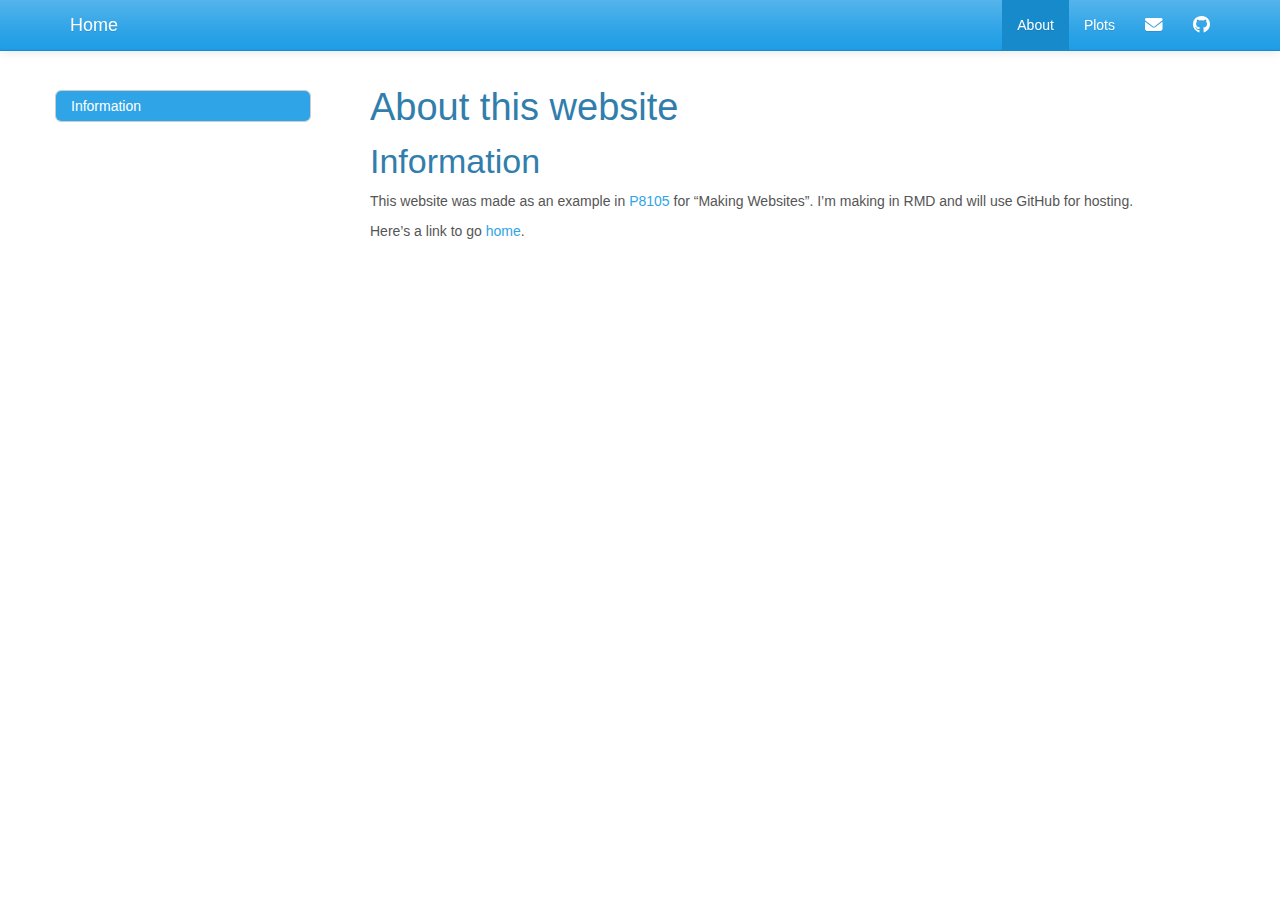
==== commit 030fcb07: "put in new version of index doc" ====
--- a/about.html
+++ b/about.html
@@ -16,7 +16,7 @@
 <script src="site_libs/header-attrs-2.28/header-attrs.js"></script>
 <script src="site_libs/jquery-3.6.0/jquery-3.6.0.min.js"></script>
 <meta name="viewport" content="width=device-width, initial-scale=1" />
-<link href="site_libs/bootstrap-3.3.5/css/flatly.min.css" rel="stylesheet" />
+<link href="site_libs/bootstrap-3.3.5/css/cerulean.min.css" rel="stylesheet" />
 <script src="site_libs/bootstrap-3.3.5/js/bootstrap.min.js"></script>
 <script src="site_libs/bootstrap-3.3.5/shim/html5shiv.min.js"></script>
 <script src="site_libs/bootstrap-3.3.5/shim/respond.min.js"></script>
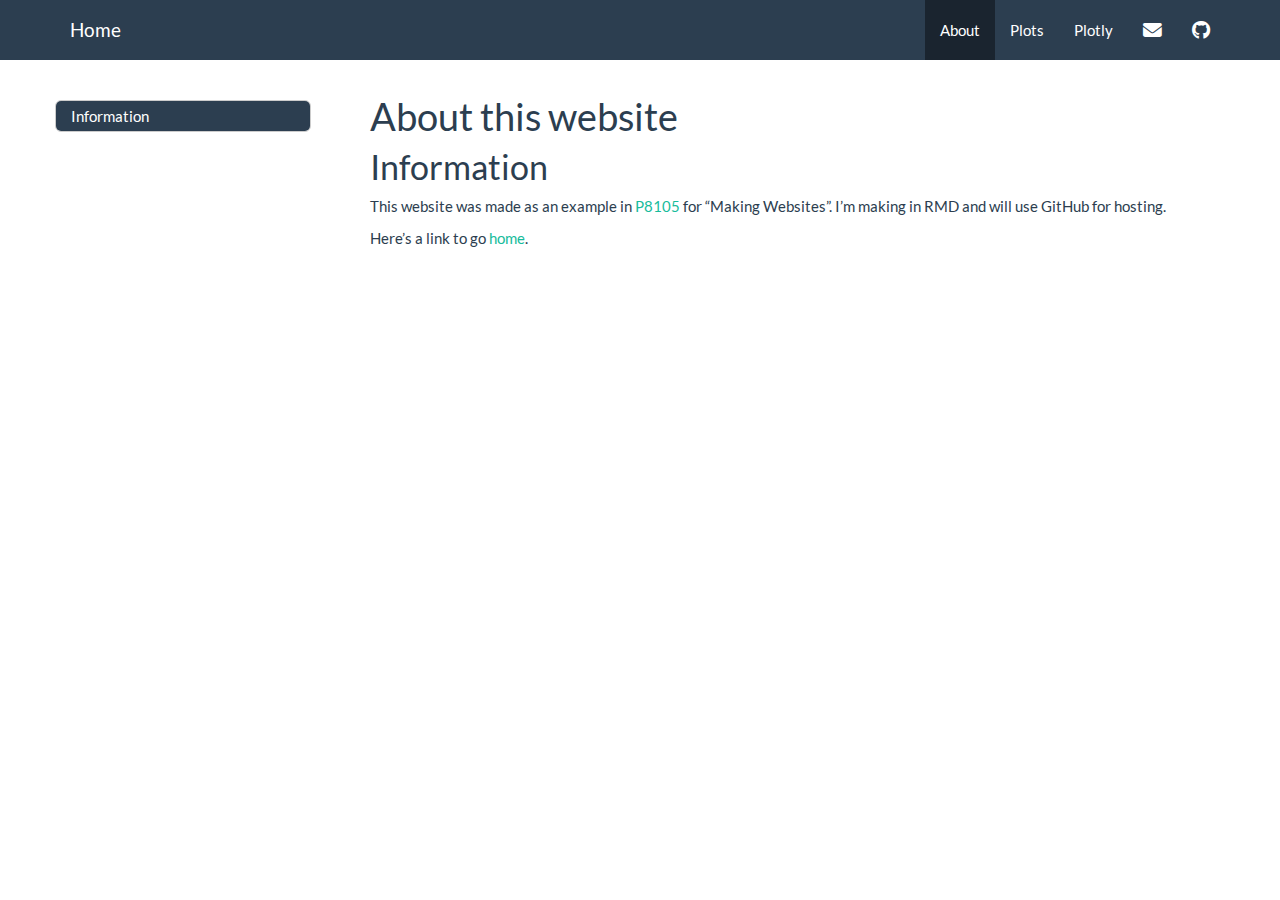
==== commit 0c9abe4b: "commit everything!" ====
--- a/about.html
+++ b/about.html
@@ -16,7 +16,7 @@
 <script src="site_libs/header-attrs-2.28/header-attrs.js"></script>
 <script src="site_libs/jquery-3.6.0/jquery-3.6.0.min.js"></script>
 <meta name="viewport" content="width=device-width, initial-scale=1" />
-<link href="site_libs/bootstrap-3.3.5/css/cerulean.min.css" rel="stylesheet" />
+<link href="site_libs/bootstrap-3.3.5/css/flatly.min.css" rel="stylesheet" />
 <script src="site_libs/bootstrap-3.3.5/js/bootstrap.min.js"></script>
 <script src="site_libs/bootstrap-3.3.5/shim/html5shiv.min.js"></script>
 <script src="site_libs/bootstrap-3.3.5/shim/respond.min.js"></script>
@@ -330,6 +330,9 @@
   <a href="plots.html">Plots</a>
 </li>
 <li>
+  <a href="plotly.html">Plotly</a>
+</li>
+<li>
   <a href="mailto:&lt;you@youremail.com&gt;">
     <span class="fa fa-envelope fa-lg"></span>
      
--- a/site_libs/bootstrap-3.3.5/css/flatly.min.css
+++ b/site_libs/bootstrap-3.3.5/css/flatly.min.css
@@ -0,0 +1,30 @@
+@font-face {
+  font-family: 'Lato';
+  font-style: normal;
+  font-weight: 400;
+  src: url(fonts/Lato.ttf) format('truetype');
+}
+@font-face {
+  font-family: 'Lato';
+  font-style: normal;
+  font-weight: 700;
+  src: url(fonts/LatoBold.ttf) format('truetype');
+}
+@font-face {
+  font-family: 'Lato';
+  font-style: italic;
+  font-weight: 400;
+  src: url(fonts/LatoItalic.ttf) format('truetype');
+}
+
+/*!
+ * bootswatch v3.3.6
+ * Homepage: http://bootswatch.com
+ * Copyright 2012-2015 Thomas Park
+ * Licensed under MIT
+ * Based on Bootstrap
+*//*!
+ * Bootstrap v3.3.6 (http://getbootstrap.com)
+ * Copyright 2011-2015 Twitter, Inc.
+ * Licensed under MIT (https://github.com/twbs/bootstrap/blob/master/LICENSE)
+ *//*! normalize.css v3.0.3 | MIT License | github.com/necolas/normalize.css */html{font-family:sans-serif;-ms-text-size-adjust:100%;-webkit-text-size-adjust:100%}body{margin:0}article,aside,details,figcaption,figure,footer,header,hgroup,main,menu,nav,section,summary{display:block}audio,canvas,progress,video{display:inline-block;vertical-align:baseline}audio:not([controls]){display:none;height:0}[hidden],template{display:none}a{background-color:transparent}a:active,a:hover{outline:0}abbr[title]{border-bottom:1px dotted}b,strong{font-weight:bold}dfn{font-style:italic}h1{font-size:2em;margin:0.67em 0}mark{background:#ff0;color:#000}small{font-size:80%}sub,sup{font-size:75%;line-height:0;position:relative;vertical-align:baseline}sup{top:-0.5em}sub{bottom:-0.25em}img{border:0}svg:not(:root){overflow:hidden}figure{margin:1em 40px}hr{-webkit-box-sizing:content-box;-moz-box-sizing:content-box;box-sizing:content-box;height:0}pre{overflow:auto}code,kbd,pre,samp{font-family:monospace, monospace;font-size:1em}button,input,optgroup,select,textarea{color:inherit;font:inherit;margin:0}button{overflow:visible}button,select{text-transform:none}button,html input[type="button"],input[type="reset"],input[type="submit"]{-webkit-appearance:button;cursor:pointer}button[disabled],html input[disabled]{cursor:default}button::-moz-focus-inner,input::-moz-focus-inner{border:0;padding:0}input{line-height:normal}input[type="checkbox"],input[type="radio"]{-webkit-box-sizing:border-box;-moz-box-sizing:border-box;box-sizing:border-box;padding:0}input[type="number"]::-webkit-inner-spin-button,input[type="number"]::-webkit-outer-spin-button{height:auto}input[type="search"]{-webkit-appearance:textfield;-webkit-box-sizing:content-box;-moz-box-sizing:content-box;box-sizing:content-box}input[type="search"]::-webkit-search-cancel-button,input[type="search"]::-webkit-search-decoration{-webkit-appearance:none}fieldset{border:1px solid #c0c0c0;margin:0 2px;padding:0.35em 0.625em 0.75em}legend{border:0;padding:0}textarea{overflow:auto}optgroup{font-weight:bold}table{border-collapse:collapse;border-spacing:0}td,th{padding:0}/*! Source: https://github.com/h5bp/html5-boilerplate/blob/master/src/css/main.css */@media print{*,*:before,*:after{background:transparent !important;color:#000 !important;-webkit-box-shadow:none !important;box-shadow:none !important;text-shadow:none !important}a,a:visited{text-decoration:underline}a[href]:after{content:" (" attr(href) ")"}abbr[title]:after{content:" (" attr(title) ")"}a[href^="#"]:after,a[href^="javascript:"]:after{content:""}pre,blockquote{border:1px solid #999;page-break-inside:avoid}thead{display:table-header-group}tr,img{page-break-inside:avoid}img{max-width:100% !important}p,h2,h3{orphans:3;widows:3}h2,h3{page-break-after:avoid}.navbar{display:none}.btn>.caret,.dropup>.btn>.caret{border-top-color:#000 !important}.label{border:1px solid #000}.table{border-collapse:collapse !important}.table td,.table th{background-color:#fff !important}.table-bordered th,.table-bordered td{border:1px solid #ddd !important}}@font-face{font-family:'Glyphicons Halflings';src:url('../fonts/glyphicons-halflings-regular.eot');src:url('../fonts/glyphicons-halflings-regular.eot?#iefix') format('embedded-opentype'),url('../fonts/glyphicons-halflings-regular.woff') format('woff'),url('../fonts/glyphicons-halflings-regular.ttf') format('truetype'),url('../fonts/glyphicons-halflings-regular.svg#glyphicons_halflingsregular') format('svg')}.glyphicon{position:relative;top:1px;display:inline-block;font-family:'Glyphicons Halflings';font-style:normal;font-weight:normal;line-height:1;-webkit-font-smoothing:antialiased;-moz-osx-font-smoothing:grayscale}.glyphicon-asterisk:before{content:"\002a"}.glyphicon-plus:before{content:"\002b"}.glyphicon-euro:before,.glyphicon-eur:before{content:"\20ac"}.glyphicon-minus:before{content:"\2212"}.glyphicon-cloud:before{content:"\2601"}.glyphicon-envelope:before{content:"\2709"}.glyphicon-pencil:before{content:"\270f"}.glyphicon-glass:before{content:"\e001"}.glyphicon-music:before{content:"\e002"}.glyphicon-search:before{content:"\e003"}.glyphicon-heart:before{content:"\e005"}.glyphicon-star:before{content:"\e006"}.glyphicon-star-empty:before{content:"\e007"}.glyphicon-user:before{content:"\e008"}.glyphicon-film:before{content:"\e009"}.glyphicon-th-large:before{content:"\e010"}.glyphicon-th:before{content:"\e011"}.glyphicon-th-list:before{content:"\e012"}.glyphicon-ok:before{content:"\e013"}.glyphicon-remove:before{content:"\e014"}.glyphicon-zoom-in:before{content:"\e015"}.glyphicon-zoom-out:before{content:"\e016"}.glyphicon-off:before{content:"\e017"}.glyphicon-signal:before{content:"\e018"}.glyphicon-cog:before{content:"\e019"}.glyphicon-trash:before{content:"\e020"}.glyphicon-home:before{content:"\e021"}.glyphicon-file:before{content:"\e022"}.glyphicon-time:before{content:"\e023"}.glyphicon-road:before{content:"\e024"}.glyphicon-download-alt:before{content:"\e025"}.glyphicon-download:before{content:"\e026"}.glyphicon-upload:before{content:"\e027"}.glyphicon-inbox:before{content:"\e028"}.glyphicon-play-circle:before{content:"\e029"}.glyphicon-repeat:before{content:"\e030"}.glyphicon-refresh:before{content:"\e031"}.glyphicon-list-alt:before{content:"\e032"}.glyphicon-lock:before{content:"\e033"}.glyphicon-flag:before{content:"\e034"}.glyphicon-headphones:before{content:"\e035"}.glyphicon-volume-off:before{content:"\e036"}.glyphicon-volume-down:before{content:"\e037"}.glyphicon-volume-up:before{content:"\e038"}.glyphicon-qrcode:before{content:"\e039"}.glyphicon-barcode:before{content:"\e040"}.glyphicon-tag:before{content:"\e041"}.glyphicon-tags:before{content:"\e042"}.glyphicon-book:before{content:"\e043"}.glyphicon-bookmark:before{content:"\e044"}.glyphicon-print:before{content:"\e045"}.glyphicon-camera:before{content:"\e046"}.glyphicon-font:before{content:"\e047"}.glyphicon-bold:before{content:"\e048"}.glyphicon-italic:before{content:"\e049"}.glyphicon-text-height:before{content:"\e050"}.glyphicon-text-width:before{content:"\e051"}.glyphicon-align-left:before{content:"\e052"}.glyphicon-align-center:before{content:"\e053"}.glyphicon-align-right:before{content:"\e054"}.glyphicon-align-justify:before{content:"\e055"}.glyphicon-list:before{content:"\e056"}.glyphicon-indent-left:before{content:"\e057"}.glyphicon-indent-right:before{content:"\e058"}.glyphicon-facetime-video:before{content:"\e059"}.glyphicon-picture:before{content:"\e060"}.glyphicon-map-marker:before{content:"\e062"}.glyphicon-adjust:before{content:"\e063"}.glyphicon-tint:before{content:"\e064"}.glyphicon-edit:before{content:"\e065"}.glyphicon-share:before{content:"\e066"}.glyphicon-check:before{content:"\e067"}.glyphicon-move:before{content:"\e068"}.glyphicon-step-backward:before{content:"\e069"}.glyphicon-fast-backward:before{content:"\e070"}.glyphicon-backward:before{content:"\e071"}.glyphicon-play:before{content:"\e072"}.glyphicon-pause:before{content:"\e073"}.glyphicon-stop:before{content:"\e074"}.glyphicon-forward:before{content:"\e075"}.glyphicon-fast-forward:before{content:"\e076"}.glyphicon-step-forward:before{content:"\e077"}.glyphicon-eject:before{content:"\e078"}.glyphicon-chevron-left:before{content:"\e079"}.glyphicon-chevron-right:before{content:"\e080"}.glyphicon-plus-sign:before{content:"\e081"}.glyphicon-minus-sign:before{content:"\e082"}.glyphicon-remove-sign:before{content:"\e083"}.glyphicon-ok-sign:before{content:"\e084"}.glyphicon-question-sign:before{content:"\e085"}.glyphicon-info-sign:before{content:"\e086"}.glyphicon-screenshot:before{content:"\e087"}.glyphicon-remove-circle:before{content:"\e088"}.glyphicon-ok-circle:before{content:"\e089"}.glyphicon-ban-circle:before{content:"\e090"}.glyphicon-arrow-left:before{content:"\e091"}.glyphicon-arrow-right:before{content:"\e092"}.glyphicon-arrow-up:before{content:"\e093"}.glyphicon-arrow-down:before{content:"\e094"}.glyphicon-share-alt:before{content:"\e095"}.glyphicon-resize-full:before{content:"\e096"}.glyphicon-resize-small:before{content:"\e097"}.glyphicon-exclamation-sign:before{content:"\e101"}.glyphicon-gift:before{content:"\e102"}.glyphicon-leaf:before{content:"\e103"}.glyphicon-fire:before{content:"\e104"}.glyphicon-eye-open:before{content:"\e105"}.glyphicon-eye-close:before{content:"\e106"}.glyphicon-warning-sign:before{content:"\e107"}.glyphicon-plane:before{content:"\e108"}.glyphicon-calendar:before{content:"\e109"}.glyphicon-random:before{content:"\e110"}.glyphicon-comment:before{content:"\e111"}.glyphicon-magnet:before{content:"\e112"}.glyphicon-chevron-up:before{content:"\e113"}.glyphicon-chevron-down:before{content:"\e114"}.glyphicon-retweet:before{content:"\e115"}.glyphicon-shopping-cart:before{content:"\e116"}.glyphicon-folder-close:before{content:"\e117"}.glyphicon-folder-open:before{content:"\e118"}.glyphicon-resize-vertical:before{content:"\e119"}.glyphicon-resize-horizontal:before{content:"\e120"}.glyphicon-hdd:before{content:"\e121"}.glyphicon-bullhorn:before{content:"\e122"}.glyphicon-bell:before{content:"\e123"}.glyphicon-certificate:before{content:"\e124"}.glyphicon-thumbs-up:before{content:"\e125"}.glyphicon-thumbs-down:before{content:"\e126"}.glyphicon-hand-right:before{content:"\e127"}.glyphicon-hand-left:before{content:"\e128"}.glyphicon-hand-up:before{content:"\e129"}.glyphicon-hand-down:before{content:"\e130"}.glyphicon-circle-arrow-right:before{content:"\e131"}.glyphicon-circle-arrow-left:before{content:"\e132"}.glyphicon-circle-arrow-up:before{content:"\e133"}.glyphicon-circle-arrow-down:before{content:"\e134"}.glyphicon-globe:before{content:"\e135"}.glyphicon-wrench:before{content:"\e136"}.glyphicon-tasks:before{content:"\e137"}.glyphicon-filter:before{content:"\e138"}.glyphicon-briefcase:before{content:"\e139"}.glyphicon-fullscreen:before{content:"\e140"}.glyphicon-dashboard:before{content:"\e141"}.glyphicon-paperclip:before{content:"\e142"}.glyphicon-heart-empty:before{content:"\e143"}.glyphicon-link:before{content:"\e144"}.glyphicon-phone:before{content:"\e145"}.glyphicon-pushpin:before{content:"\e146"}.glyphicon-usd:before{content:"\e148"}.glyphicon-gbp:before{content:"\e149"}.glyphicon-sort:before{content:"\e150"}.glyphicon-sort-by-alphabet:before{content:"\e151"}.glyphicon-sort-by-alphabet-alt:before{content:"\e152"}.glyphicon-sort-by-order:before{content:"\e153"}.glyphicon-sort-by-order-alt:before{content:"\e154"}.glyphicon-sort-by-attributes:before{content:"\e155"}.glyphicon-sort-by-attributes-alt:before{content:"\e156"}.glyphicon-unchecked:before{content:"\e157"}.glyphicon-expand:before{content:"\e158"}.glyphicon-collapse-down:before{content:"\e159"}.glyphicon-collapse-up:before{content:"\e160"}.glyphicon-log-in:before{content:"\e161"}.glyphicon-flash:before{content:"\e162"}.glyphicon-log-out:before{content:"\e163"}.glyphicon-new-window:before{content:"\e164"}.glyphicon-record:before{content:"\e165"}.glyphicon-save:before{content:"\e166"}.glyphicon-open:before{content:"\e167"}.glyphicon-saved:before{content:"\e168"}.glyphicon-import:before{content:"\e169"}.glyphicon-export:before{content:"\e170"}.glyphicon-send:before{content:"\e171"}.glyphicon-floppy-disk:before{content:"\e172"}.glyphicon-floppy-saved:before{content:"\e173"}.glyphicon-floppy-remove:before{content:"\e174"}.glyphicon-floppy-save:before{content:"\e175"}.glyphicon-floppy-open:before{content:"\e176"}.glyphicon-credit-card:before{content:"\e177"}.glyphicon-transfer:before{content:"\e178"}.glyphicon-cutlery:before{content:"\e179"}.glyphicon-header:before{content:"\e180"}.glyphicon-compressed:before{content:"\e181"}.glyphicon-earphone:before{content:"\e182"}.glyphicon-phone-alt:before{content:"\e183"}.glyphicon-tower:before{content:"\e184"}.glyphicon-stats:before{content:"\e185"}.glyphicon-sd-video:before{content:"\e186"}.glyphicon-hd-video:before{content:"\e187"}.glyphicon-subtitles:before{content:"\e188"}.glyphicon-sound-stereo:before{content:"\e189"}.glyphicon-sound-dolby:before{content:"\e190"}.glyphicon-sound-5-1:before{content:"\e191"}.glyphicon-sound-6-1:before{content:"\e192"}.glyphicon-sound-7-1:before{content:"\e193"}.glyphicon-copyright-mark:before{content:"\e194"}.glyphicon-registration-mark:before{content:"\e195"}.glyphicon-cloud-download:before{content:"\e197"}.glyphicon-cloud-upload:before{content:"\e198"}.glyphicon-tree-conifer:before{content:"\e199"}.glyphicon-tree-deciduous:before{content:"\e200"}.glyphicon-cd:before{content:"\e201"}.glyphicon-save-file:before{content:"\e202"}.glyphicon-open-file:before{content:"\e203"}.glyphicon-level-up:before{content:"\e204"}.glyphicon-copy:before{content:"\e205"}.glyphicon-paste:before{content:"\e206"}.glyphicon-alert:before{content:"\e209"}.glyphicon-equalizer:before{content:"\e210"}.glyphicon-king:before{content:"\e211"}.glyphicon-queen:before{content:"\e212"}.glyphicon-pawn:before{content:"\e213"}.glyphicon-bishop:before{content:"\e214"}.glyphicon-knight:before{content:"\e215"}.glyphicon-baby-formula:before{content:"\e216"}.glyphicon-tent:before{content:"\26fa"}.glyphicon-blackboard:before{content:"\e218"}.glyphicon-bed:before{content:"\e219"}.glyphicon-apple:before{content:"\f8ff"}.glyphicon-erase:before{content:"\e221"}.glyphicon-hourglass:before{content:"\231b"}.glyphicon-lamp:before{content:"\e223"}.glyphicon-duplicate:before{content:"\e224"}.glyphicon-piggy-bank:before{content:"\e225"}.glyphicon-scissors:before{content:"\e226"}.glyphicon-bitcoin:before{content:"\e227"}.glyphicon-btc:before{content:"\e227"}.glyphicon-xbt:before{content:"\e227"}.glyphicon-yen:before{content:"\00a5"}.glyphicon-jpy:before{content:"\00a5"}.glyphicon-ruble:before{content:"\20bd"}.glyphicon-rub:before{content:"\20bd"}.glyphicon-scale:before{content:"\e230"}.glyphicon-ice-lolly:before{content:"\e231"}.glyphicon-ice-lolly-tasted:before{content:"\e232"}.glyphicon-education:before{content:"\e233"}.glyphicon-option-horizontal:before{content:"\e234"}.glyphicon-option-vertical:before{content:"\e235"}.glyphicon-menu-hamburger:before{content:"\e236"}.glyphicon-modal-window:before{content:"\e237"}.glyphicon-oil:before{content:"\e238"}.glyphicon-grain:before{content:"\e239"}.glyphicon-sunglasses:before{content:"\e240"}.glyphicon-text-size:before{content:"\e241"}.glyphicon-text-color:before{content:"\e242"}.glyphicon-text-background:before{content:"\e243"}.glyphicon-object-align-top:before{content:"\e244"}.glyphicon-object-align-bottom:before{content:"\e245"}.glyphicon-object-align-horizontal:before{content:"\e246"}.glyphicon-object-align-left:before{content:"\e247"}.glyphicon-object-align-vertical:before{content:"\e248"}.glyphicon-object-align-right:before{content:"\e249"}.glyphicon-triangle-right:before{content:"\e250"}.glyphicon-triangle-left:before{content:"\e251"}.glyphicon-triangle-bottom:before{content:"\e252"}.glyphicon-triangle-top:before{content:"\e253"}.glyphicon-console:before{content:"\e254"}.glyphicon-superscript:before{content:"\e255"}.glyphicon-subscript:before{content:"\e256"}.glyphicon-menu-left:before{content:"\e257"}.glyphicon-menu-right:before{content:"\e258"}.glyphicon-menu-down:before{content:"\e259"}.glyphicon-menu-up:before{content:"\e260"}*{-webkit-box-sizing:border-box;-moz-box-sizing:border-box;box-sizing:border-box}*:before,*:after{-webkit-box-sizing:border-box;-moz-box-sizing:border-box;box-sizing:border-box}html{font-size:10px;-webkit-tap-highlight-color:rgba(0,0,0,0)}body{font-family:"Lato","Helvetica Neue",Helvetica,Arial,sans-serif;font-size:15px;line-height:1.42857143;color:#2c3e50;background-color:#ffffff}input,button,select,textarea{font-family:inherit;font-size:inherit;line-height:inherit}a{color:#18bc9c;text-decoration:none}a:hover,a:focus{color:#18bc9c;text-decoration:underline}a:focus{outline:thin dotted;outline:5px auto -webkit-focus-ring-color;outline-offset:-2px}figure{margin:0}img{vertical-align:middle}.img-responsive,.thumbnail>img,.thumbnail a>img,.carousel-inner>.item>img,.carousel-inner>.item>a>img{display:block;max-width:100%;height:auto}.img-rounded{border-radius:6px}.img-thumbnail{padding:4px;line-height:1.42857143;background-color:#ffffff;border:1px solid #ecf0f1;border-radius:4px;-webkit-transition:all .2s ease-in-out;-o-transition:all .2s ease-in-out;transition:all .2s ease-in-out;display:inline-block;max-width:100%;height:auto}.img-circle{border-radius:50%}hr{margin-top:21px;margin-bottom:21px;border:0;border-top:1px solid #ecf0f1}.sr-only{position:absolute;width:1px;height:1px;margin:-1px;padding:0;overflow:hidden;clip:rect(0, 0, 0, 0);border:0}.sr-only-focusable:active,.sr-only-focusable:focus{position:static;width:auto;height:auto;margin:0;overflow:visible;clip:auto}[role="button"]{cursor:pointer}h1,h2,h3,h4,h5,h6,.h1,.h2,.h3,.h4,.h5,.h6{font-family:"Lato","Helvetica Neue",Helvetica,Arial,sans-serif;font-weight:400;line-height:1.1;color:inherit}h1 small,h2 small,h3 small,h4 small,h5 small,h6 small,.h1 small,.h2 small,.h3 small,.h4 small,.h5 small,.h6 small,h1 .small,h2 .small,h3 .small,h4 .small,h5 .small,h6 .small,.h1 .small,.h2 .small,.h3 .small,.h4 .small,.h5 .small,.h6 .small{font-weight:normal;line-height:1;color:#b4bcc2}h1,.h1,h2,.h2,h3,.h3{margin-top:21px;margin-bottom:10.5px}h1 small,.h1 small,h2 small,.h2 small,h3 small,.h3 small,h1 .small,.h1 .small,h2 .small,.h2 .small,h3 .small,.h3 .small{font-size:65%}h4,.h4,h5,.h5,h6,.h6{margin-top:10.5px;margin-bottom:10.5px}h4 small,.h4 small,h5 small,.h5 small,h6 small,.h6 small,h4 .small,.h4 .small,h5 .small,.h5 .small,h6 .small,.h6 .small{font-size:75%}h1,.h1{font-size:39px}h2,.h2{font-size:32px}h3,.h3{font-size:26px}h4,.h4{font-size:19px}h5,.h5{font-size:15px}h6,.h6{font-size:13px}p{margin:0 0 10.5px}.lead{margin-bottom:21px;font-size:17px;font-weight:300;line-height:1.4}@media (min-width:768px){.lead{font-size:22.5px}}small,.small{font-size:86%}mark,.mark{background-color:#f39c12;padding:.2em}.text-left{text-align:left}.text-right{text-align:right}.text-center{text-align:center}.text-justify{text-align:justify}.text-nowrap{white-space:nowrap}.text-lowercase{text-transform:lowercase}.text-uppercase{text-transform:uppercase}.text-capitalize{text-transform:capitalize}.text-muted{color:#b4bcc2}.text-primary{color:#2c3e50}a.text-primary:hover,a.text-primary:focus{color:#1a242f}.text-success{color:#ffffff}a.text-success:hover,a.text-success:focus{color:#e6e6e6}.text-info{color:#ffffff}a.text-info:hover,a.text-info:focus{color:#e6e6e6}.text-warning{color:#ffffff}a.text-warning:hover,a.text-warning:focus{color:#e6e6e6}.text-danger{color:#ffffff}a.text-danger:hover,a.text-danger:focus{color:#e6e6e6}.bg-primary{color:#fff;background-color:#2c3e50}a.bg-primary:hover,a.bg-primary:focus{background-color:#1a242f}.bg-success{background-color:#18bc9c}a.bg-success:hover,a.bg-success:focus{background-color:#128f76}.bg-info{background-color:#3498db}a.bg-info:hover,a.bg-info:focus{background-color:#217dbb}.bg-warning{background-color:#f39c12}a.bg-warning:hover,a.bg-warning:focus{background-color:#c87f0a}.bg-danger{background-color:#e74c3c}a.bg-danger:hover,a.bg-danger:focus{background-color:#d62c1a}.page-header{padding-bottom:9.5px;margin:42px 0 21px;border-bottom:1px solid transparent}ul,ol{margin-top:0;margin-bottom:10.5px}ul ul,ol ul,ul ol,ol ol{margin-bottom:0}.list-unstyled{padding-left:0;list-style:none}.list-inline{padding-left:0;list-style:none;margin-left:-5px}.list-inline>li{display:inline-block;padding-left:5px;padding-right:5px}dl{margin-top:0;margin-bottom:21px}dt,dd{line-height:1.42857143}dt{font-weight:bold}dd{margin-left:0}@media (min-width:768px){.dl-horizontal dt{float:left;width:160px;clear:left;text-align:right;overflow:hidden;text-overflow:ellipsis;white-space:nowrap}.dl-horizontal dd{margin-left:180px}}abbr[title],abbr[data-original-title]{cursor:help;border-bottom:1px dotted #b4bcc2}.initialism{font-size:90%;text-transform:uppercase}blockquote{padding:10.5px 21px;margin:0 0 21px;font-size:18.75px;border-left:5px solid #ecf0f1}blockquote p:last-child,blockquote ul:last-child,blockquote ol:last-child{margin-bottom:0}blockquote footer,blockquote small,blockquote .small{display:block;font-size:80%;line-height:1.42857143;color:#b4bcc2}blockquote footer:before,blockquote small:before,blockquote .small:before{content:'\2014 \00A0'}.blockquote-reverse,blockquote.pull-right{padding-right:15px;padding-left:0;border-right:5px solid #ecf0f1;border-left:0;text-align:right}.blockquote-reverse footer:before,blockquote.pull-right footer:before,.blockquote-reverse small:before,blockquote.pull-right small:before,.blockquote-reverse .small:before,blockquote.pull-right .small:before{content:''}.blockquote-reverse footer:after,blockquote.pull-right footer:after,.blockquote-reverse small:after,blockquote.pull-right small:after,.blockquote-reverse .small:after,blockquote.pull-right .small:after{content:'\00A0 \2014'}address{margin-bottom:21px;font-style:normal;line-height:1.42857143}code,kbd,pre,samp{font-family:monospace}code{padding:2px 4px;font-size:90%;color:#c7254e;background-color:#f9f2f4;border-radius:4px}kbd{padding:2px 4px;font-size:90%;color:#ffffff;background-color:#333333;border-radius:3px;-webkit-box-shadow:inset 0 -1px 0 rgba(0,0,0,0.25);box-shadow:inset 0 -1px 0 rgba(0,0,0,0.25)}kbd kbd{padding:0;font-size:100%;font-weight:bold;-webkit-box-shadow:none;box-shadow:none}pre{display:block;padding:10px;margin:0 0 10.5px;font-size:14px;line-height:1.42857143;word-break:break-all;word-wrap:break-word;color:#7b8a8b;background-color:#ecf0f1;border:1px solid #cccccc;border-radius:4px}pre code{padding:0;font-size:inherit;color:inherit;white-space:pre-wrap;background-color:transparent;border-radius:0}.pre-scrollable{max-height:340px;overflow-y:scroll}.container{margin-right:auto;margin-left:auto;padding-left:15px;padding-right:15px}@media (min-width:768px){.container{width:750px}}@media (min-width:992px){.container{width:970px}}@media (min-width:1200px){.container{width:1170px}}.container-fluid{margin-right:auto;margin-left:auto;padding-left:15px;padding-right:15px}.row{margin-left:-15px;margin-right:-15px}.col-xs-1,.col-sm-1,.col-md-1,.col-lg-1,.col-xs-2,.col-sm-2,.col-md-2,.col-lg-2,.col-xs-3,.col-sm-3,.col-md-3,.col-lg-3,.col-xs-4,.col-sm-4,.col-md-4,.col-lg-4,.col-xs-5,.col-sm-5,.col-md-5,.col-lg-5,.col-xs-6,.col-sm-6,.col-md-6,.col-lg-6,.col-xs-7,.col-sm-7,.col-md-7,.col-lg-7,.col-xs-8,.col-sm-8,.col-md-8,.col-lg-8,.col-xs-9,.col-sm-9,.col-md-9,.col-lg-9,.col-xs-10,.col-sm-10,.col-md-10,.col-lg-10,.col-xs-11,.col-sm-11,.col-md-11,.col-lg-11,.col-xs-12,.col-sm-12,.col-md-12,.col-lg-12{position:relative;min-height:1px;padding-left:15px;padding-right:15px}.col-xs-1,.col-xs-2,.col-xs-3,.col-xs-4,.col-xs-5,.col-xs-6,.col-xs-7,.col-xs-8,.col-xs-9,.col-xs-10,.col-xs-11,.col-xs-12{float:left}.col-xs-12{width:100%}.col-xs-11{width:91.66666667%}.col-xs-10{width:83.33333333%}.col-xs-9{width:75%}.col-xs-8{width:66.66666667%}.col-xs-7{width:58.33333333%}.col-xs-6{width:50%}.col-xs-5{width:41.66666667%}.col-xs-4{width:33.33333333%}.col-xs-3{width:25%}.col-xs-2{width:16.66666667%}.col-xs-1{width:8.33333333%}.col-xs-pull-12{right:100%}.col-xs-pull-11{right:91.66666667%}.col-xs-pull-10{right:83.33333333%}.col-xs-pull-9{right:75%}.col-xs-pull-8{right:66.66666667%}.col-xs-pull-7{right:58.33333333%}.col-xs-pull-6{right:50%}.col-xs-pull-5{right:41.66666667%}.col-xs-pull-4{right:33.33333333%}.col-xs-pull-3{right:25%}.col-xs-pull-2{right:16.66666667%}.col-xs-pull-1{right:8.33333333%}.col-xs-pull-0{right:auto}.col-xs-push-12{left:100%}.col-xs-push-11{left:91.66666667%}.col-xs-push-10{left:83.33333333%}.col-xs-push-9{left:75%}.col-xs-push-8{left:66.66666667%}.col-xs-push-7{left:58.33333333%}.col-xs-push-6{left:50%}.col-xs-push-5{left:41.66666667%}.col-xs-push-4{left:33.33333333%}.col-xs-push-3{left:25%}.col-xs-push-2{left:16.66666667%}.col-xs-push-1{left:8.33333333%}.col-xs-push-0{left:auto}.col-xs-offset-12{margin-left:100%}.col-xs-offset-11{margin-left:91.66666667%}.col-xs-offset-10{margin-left:83.33333333%}.col-xs-offset-9{margin-left:75%}.col-xs-offset-8{margin-left:66.66666667%}.col-xs-offset-7{margin-left:58.33333333%}.col-xs-offset-6{margin-left:50%}.col-xs-offset-5{margin-left:41.66666667%}.col-xs-offset-4{margin-left:33.33333333%}.col-xs-offset-3{margin-left:25%}.col-xs-offset-2{margin-left:16.66666667%}.col-xs-offset-1{margin-left:8.33333333%}.col-xs-offset-0{margin-left:0%}@media (min-width:768px){.col-sm-1,.col-sm-2,.col-sm-3,.col-sm-4,.col-sm-5,.col-sm-6,.col-sm-7,.col-sm-8,.col-sm-9,.col-sm-10,.col-sm-11,.col-sm-12{float:left}.col-sm-12{width:100%}.col-sm-11{width:91.66666667%}.col-sm-10{width:83.33333333%}.col-sm-9{width:75%}.col-sm-8{width:66.66666667%}.col-sm-7{width:58.33333333%}.col-sm-6{width:50%}.col-sm-5{width:41.66666667%}.col-sm-4{width:33.33333333%}.col-sm-3{width:25%}.col-sm-2{width:16.66666667%}.col-sm-1{width:8.33333333%}.col-sm-pull-12{right:100%}.col-sm-pull-11{right:91.66666667%}.col-sm-pull-10{right:83.33333333%}.col-sm-pull-9{right:75%}.col-sm-pull-8{right:66.66666667%}.col-sm-pull-7{right:58.33333333%}.col-sm-pull-6{right:50%}.col-sm-pull-5{right:41.66666667%}.col-sm-pull-4{right:33.33333333%}.col-sm-pull-3{right:25%}.col-sm-pull-2{right:16.66666667%}.col-sm-pull-1{right:8.33333333%}.col-sm-pull-0{right:auto}.col-sm-push-12{left:100%}.col-sm-push-11{left:91.66666667%}.col-sm-push-10{left:83.33333333%}.col-sm-push-9{left:75%}.col-sm-push-8{left:66.66666667%}.col-sm-push-7{left:58.33333333%}.col-sm-push-6{left:50%}.col-sm-push-5{left:41.66666667%}.col-sm-push-4{left:33.33333333%}.col-sm-push-3{left:25%}.col-sm-push-2{left:16.66666667%}.col-sm-push-1{left:8.33333333%}.col-sm-push-0{left:auto}.col-sm-offset-12{margin-left:100%}.col-sm-offset-11{margin-left:91.66666667%}.col-sm-offset-10{margin-left:83.33333333%}.col-sm-offset-9{margin-left:75%}.col-sm-offset-8{margin-left:66.66666667%}.col-sm-offset-7{margin-left:58.33333333%}.col-sm-offset-6{margin-left:50%}.col-sm-offset-5{margin-left:41.66666667%}.col-sm-offset-4{margin-left:33.33333333%}.col-sm-offset-3{margin-left:25%}.col-sm-offset-2{margin-left:16.66666667%}.col-sm-offset-1{margin-left:8.33333333%}.col-sm-offset-0{margin-left:0%}}@media (min-width:992px){.col-md-1,.col-md-2,.col-md-3,.col-md-4,.col-md-5,.col-md-6,.col-md-7,.col-md-8,.col-md-9,.col-md-10,.col-md-11,.col-md-12{float:left}.col-md-12{width:100%}.col-md-11{width:91.66666667%}.col-md-10{width:83.33333333%}.col-md-9{width:75%}.col-md-8{width:66.66666667%}.col-md-7{width:58.33333333%}.col-md-6{width:50%}.col-md-5{width:41.66666667%}.col-md-4{width:33.33333333%}.col-md-3{width:25%}.col-md-2{width:16.66666667%}.col-md-1{width:8.33333333%}.col-md-pull-12{right:100%}.col-md-pull-11{right:91.66666667%}.col-md-pull-10{right:83.33333333%}.col-md-pull-9{right:75%}.col-md-pull-8{right:66.66666667%}.col-md-pull-7{right:58.33333333%}.col-md-pull-6{right:50%}.col-md-pull-5{right:41.66666667%}.col-md-pull-4{right:33.33333333%}.col-md-pull-3{right:25%}.col-md-pull-2{right:16.66666667%}.col-md-pull-1{right:8.33333333%}.col-md-pull-0{right:auto}.col-md-push-12{left:100%}.col-md-push-11{left:91.66666667%}.col-md-push-10{left:83.33333333%}.col-md-push-9{left:75%}.col-md-push-8{left:66.66666667%}.col-md-push-7{left:58.33333333%}.col-md-push-6{left:50%}.col-md-push-5{left:41.66666667%}.col-md-push-4{left:33.33333333%}.col-md-push-3{left:25%}.col-md-push-2{left:16.66666667%}.col-md-push-1{left:8.33333333%}.col-md-push-0{left:auto}.col-md-offset-12{margin-left:100%}.col-md-offset-11{margin-left:91.66666667%}.col-md-offset-10{margin-left:83.33333333%}.col-md-offset-9{margin-left:75%}.col-md-offset-8{margin-left:66.66666667%}.col-md-offset-7{margin-left:58.33333333%}.col-md-offset-6{margin-left:50%}.col-md-offset-5{margin-left:41.66666667%}.col-md-offset-4{margin-left:33.33333333%}.col-md-offset-3{margin-left:25%}.col-md-offset-2{margin-left:16.66666667%}.col-md-offset-1{margin-left:8.33333333%}.col-md-offset-0{margin-left:0%}}@media (min-width:1200px){.col-lg-1,.col-lg-2,.col-lg-3,.col-lg-4,.col-lg-5,.col-lg-6,.col-lg-7,.col-lg-8,.col-lg-9,.col-lg-10,.col-lg-11,.col-lg-12{float:left}.col-lg-12{width:100%}.col-lg-11{width:91.66666667%}.col-lg-10{width:83.33333333%}.col-lg-9{width:75%}.col-lg-8{width:66.66666667%}.col-lg-7{width:58.33333333%}.col-lg-6{width:50%}.col-lg-5{width:41.66666667%}.col-lg-4{width:33.33333333%}.col-lg-3{width:25%}.col-lg-2{width:16.66666667%}.col-lg-1{width:8.33333333%}.col-lg-pull-12{right:100%}.col-lg-pull-11{right:91.66666667%}.col-lg-pull-10{right:83.33333333%}.col-lg-pull-9{right:75%}.col-lg-pull-8{right:66.66666667%}.col-lg-pull-7{right:58.33333333%}.col-lg-pull-6{right:50%}.col-lg-pull-5{right:41.66666667%}.col-lg-pull-4{right:33.33333333%}.col-lg-pull-3{right:25%}.col-lg-pull-2{right:16.66666667%}.col-lg-pull-1{right:8.33333333%}.col-lg-pull-0{right:auto}.col-lg-push-12{left:100%}.col-lg-push-11{left:91.66666667%}.col-lg-push-10{left:83.33333333%}.col-lg-push-9{left:75%}.col-lg-push-8{left:66.66666667%}.col-lg-push-7{left:58.33333333%}.col-lg-push-6{left:50%}.col-lg-push-5{left:41.66666667%}.col-lg-push-4{left:33.33333333%}.col-lg-push-3{left:25%}.col-lg-push-2{left:16.66666667%}.col-lg-push-1{left:8.33333333%}.col-lg-push-0{left:auto}.col-lg-offset-12{margin-left:100%}.col-lg-offset-11{margin-left:91.66666667%}.col-lg-offset-10{margin-left:83.33333333%}.col-lg-offset-9{margin-left:75%}.col-lg-offset-8{margin-left:66.66666667%}.col-lg-offset-7{margin-left:58.33333333%}.col-lg-offset-6{margin-left:50%}.col-lg-offset-5{margin-left:41.66666667%}.col-lg-offset-4{margin-left:33.33333333%}.col-lg-offset-3{margin-left:25%}.col-lg-offset-2{margin-left:16.66666667%}.col-lg-offset-1{margin-left:8.33333333%}.col-lg-offset-0{margin-left:0%}}table{background-color:transparent}caption{padding-top:8px;padding-bottom:8px;color:#b4bcc2;text-align:left}th{}.table{width:100%;max-width:100%;margin-bottom:21px}.table>thead>tr>th,.table>tbody>tr>th,.table>tfoot>tr>th,.table>thead>tr>td,.table>tbody>tr>td,.table>tfoot>tr>td{padding:8px;line-height:1.42857143;vertical-align:top;border-top:1px solid #ecf0f1}.table>thead>tr>th{vertical-align:bottom;border-bottom:2px solid #ecf0f1}.table>caption+thead>tr:first-child>th,.table>colgroup+thead>tr:first-child>th,.table>thead:first-child>tr:first-child>th,.table>caption+thead>tr:first-child>td,.table>colgroup+thead>tr:first-child>td,.table>thead:first-child>tr:first-child>td{border-top:0}.table>tbody+tbody{border-top:2px solid #ecf0f1}.table .table{background-color:#ffffff}.table-condensed>thead>tr>th,.table-condensed>tbody>tr>th,.table-condensed>tfoot>tr>th,.table-condensed>thead>tr>td,.table-condensed>tbody>tr>td,.table-condensed>tfoot>tr>td{padding:5px}.table-bordered{border:1px solid #ecf0f1}.table-bordered>thead>tr>th,.table-bordered>tbody>tr>th,.table-bordered>tfoot>tr>th,.table-bordered>thead>tr>td,.table-bordered>tbody>tr>td,.table-bordered>tfoot>tr>td{border:1px solid #ecf0f1}.table-bordered>thead>tr>th,.table-bordered>thead>tr>td{border-bottom-width:2px}.table-striped>tbody>tr:nth-of-type(odd){background-color:#f9f9f9}.table-hover>tbody>tr:hover{background-color:#ecf0f1}table col[class*="col-"]{position:static;float:none;display:table-column}table td[class*="col-"],table th[class*="col-"]{position:static;float:none;display:table-cell}.table>thead>tr>td.active,.table>tbody>tr>td.active,.table>tfoot>tr>td.active,.table>thead>tr>th.active,.table>tbody>tr>th.active,.table>tfoot>tr>th.active,.table>thead>tr.active>td,.table>tbody>tr.active>td,.table>tfoot>tr.active>td,.table>thead>tr.active>th,.table>tbody>tr.active>th,.table>tfoot>tr.active>th{background-color:#ecf0f1}.table-hover>tbody>tr>td.active:hover,.table-hover>tbody>tr>th.active:hover,.table-hover>tbody>tr.active:hover>td,.table-hover>tbody>tr:hover>.active,.table-hover>tbody>tr.active:hover>th{background-color:#dde4e6}.table>thead>tr>td.success,.table>tbody>tr>td.success,.table>tfoot>tr>td.success,.table>thead>tr>th.success,.table>tbody>tr>th.success,.table>tfoot>tr>th.success,.table>thead>tr.success>td,.table>tbody>tr.success>td,.table>tfoot>tr.success>td,.table>thead>tr.success>th,.table>tbody>tr.success>th,.table>tfoot>tr.success>th{background-color:#18bc9c}.table-hover>tbody>tr>td.success:hover,.table-hover>tbody>tr>th.success:hover,.table-hover>tbody>tr.success:hover>td,.table-hover>tbody>tr:hover>.success,.table-hover>tbody>tr.success:hover>th{background-color:#15a589}.table>thead>tr>td.info,.table>tbody>tr>td.info,.table>tfoot>tr>td.info,.table>thead>tr>th.info,.table>tbody>tr>th.info,.table>tfoot>tr>th.info,.table>thead>tr.info>td,.table>tbody>tr.info>td,.table>tfoot>tr.info>td,.table>thead>tr.info>th,.table>tbody>tr.info>th,.table>tfoot>tr.info>th{background-color:#3498db}.table-hover>tbody>tr>td.info:hover,.table-hover>tbody>tr>th.info:hover,.table-hover>tbody>tr.info:hover>td,.table-hover>tbody>tr:hover>.info,.table-hover>tbody>tr.info:hover>th{background-color:#258cd1}.table>thead>tr>td.warning,.table>tbody>tr>td.warning,.table>tfoot>tr>td.warning,.table>thead>tr>th.warning,.table>tbody>tr>th.warning,.table>tfoot>tr>th.warning,.table>thead>tr.warning>td,.table>tbody>tr.warning>td,.table>tfoot>tr.warning>td,.table>thead>tr.warning>th,.table>tbody>tr.warning>th,.table>tfoot>tr.warning>th{background-color:#f39c12}.table-hover>tbody>tr>td.warning:hover,.table-hover>tbody>tr>th.warning:hover,.table-hover>tbody>tr.warning:hover>td,.table-hover>tbody>tr:hover>.warning,.table-hover>tbody>tr.warning:hover>th{background-color:#e08e0b}.table>thead>tr>td.danger,.table>tbody>tr>td.danger,.table>tfoot>tr>td.danger,.table>thead>tr>th.danger,.table>tbody>tr>th.danger,.table>tfoot>tr>th.danger,.table>thead>tr.danger>td,.table>tbody>tr.danger>td,.table>tfoot>tr.danger>td,.table>thead>tr.danger>th,.table>tbody>tr.danger>th,.table>tfoot>tr.danger>th{background-color:#e74c3c}.table-hover>tbody>tr>td.danger:hover,.table-hover>tbody>tr>th.danger:hover,.table-hover>tbody>tr.danger:hover>td,.table-hover>tbody>tr:hover>.danger,.table-hover>tbody>tr.danger:hover>th{background-color:#e43725}.table-responsive{overflow-x:auto;min-height:0.01%}@media screen and (max-width:767px){.table-responsive{width:100%;margin-bottom:15.75px;overflow-y:hidden;-ms-overflow-style:-ms-autohiding-scrollbar;border:1px solid #ecf0f1}.table-responsive>.table{margin-bottom:0}.table-responsive>.table>thead>tr>th,.table-responsive>.table>tbody>tr>th,.table-responsive>.table>tfoot>tr>th,.table-responsive>.table>thead>tr>td,.table-responsive>.table>tbody>tr>td,.table-responsive>.table>tfoot>tr>td{white-space:nowrap}.table-responsive>.table-bordered{border:0}.table-responsive>.table-bordered>thead>tr>th:first-child,.table-responsive>.table-bordered>tbody>tr>th:first-child,.table-responsive>.table-bordered>tfoot>tr>th:first-child,.table-responsive>.table-bordered>thead>tr>td:first-child,.table-responsive>.table-bordered>tbody>tr>td:first-child,.table-responsive>.table-bordered>tfoot>tr>td:first-child{border-left:0}.table-responsive>.table-bordered>thead>tr>th:last-child,.table-responsive>.table-bordered>tbody>tr>th:last-child,.table-responsive>.table-bordered>tfoot>tr>th:last-child,.table-responsive>.table-bordered>thead>tr>td:last-child,.table-responsive>.table-bordered>tbody>tr>td:last-child,.table-responsive>.table-bordered>tfoot>tr>td:last-child{border-right:0}.table-responsive>.table-bordered>tbody>tr:last-child>th,.table-responsive>.table-bordered>tfoot>tr:last-child>th,.table-responsive>.table-bordered>tbody>tr:last-child>td,.table-responsive>.table-bordered>tfoot>tr:last-child>td{border-bottom:0}}fieldset{padding:0;margin:0;border:0;min-width:0}legend{display:block;width:100%;padding:0;margin-bottom:21px;font-size:22.5px;line-height:inherit;color:#2c3e50;border:0;border-bottom:1px solid transparent}label{display:inline-block;max-width:100%;margin-bottom:5px;font-weight:bold}input[type="search"]{-webkit-box-sizing:border-box;-moz-box-sizing:border-box;box-sizing:border-box}input[type="radio"],input[type="checkbox"]{margin:4px 0 0;margin-top:1px \9;line-height:normal}input[type="file"]{display:block}input[type="range"]{display:block;width:100%}select[multiple],select[size]{height:auto}input[type="file"]:focus,input[type="radio"]:focus,input[type="checkbox"]:focus{outline:thin dotted;outline:5px auto -webkit-focus-ring-color;outline-offset:-2px}output{display:block;padding-top:11px;font-size:15px;line-height:1.42857143;color:#2c3e50}.form-control{display:block;width:100%;height:45px;padding:10px 15px;font-size:15px;line-height:1.42857143;color:#2c3e50;background-color:#ffffff;background-image:none;border:1px solid #dce4ec;border-radius:4px;-webkit-box-shadow:inset 0 1px 1px rgba(0,0,0,0.075);box-shadow:inset 0 1px 1px rgba(0,0,0,0.075);-webkit-transition:border-color ease-in-out .15s,-webkit-box-shadow ease-in-out .15s;-o-transition:border-color ease-in-out .15s,box-shadow ease-in-out .15s;transition:border-color ease-in-out .15s,box-shadow ease-in-out .15s}.form-control:focus{border-color:#2c3e50;outline:0;-webkit-box-shadow:inset 0 1px 1px rgba(0,0,0,0.075),0 0 8px rgba(44,62,80,0.6);box-shadow:inset 0 1px 1px rgba(0,0,0,0.075),0 0 8px rgba(44,62,80,0.6)}.form-control::-moz-placeholder{color:#acb6c0;opacity:1}.form-control:-ms-input-placeholder{color:#acb6c0}.form-control::-webkit-input-placeholder{color:#acb6c0}.form-control::-ms-expand{border:0;background-color:transparent}.form-control[disabled],.form-control[readonly],fieldset[disabled] .form-control{background-color:#ecf0f1;opacity:1}.form-control[disabled],fieldset[disabled] .form-control{cursor:not-allowed}textarea.form-control{height:auto}input[type="search"]{-webkit-appearance:none}@media screen and (-webkit-min-device-pixel-ratio:0){input[type="date"].form-control,input[type="time"].form-control,input[type="datetime-local"].form-control,input[type="month"].form-control{line-height:45px}input[type="date"].input-sm,input[type="time"].input-sm,input[type="datetime-local"].input-sm,input[type="month"].input-sm,.input-group-sm input[type="date"],.input-group-sm input[type="time"],.input-group-sm input[type="datetime-local"],.input-group-sm input[type="month"]{line-height:35px}input[type="date"].input-lg,input[type="time"].input-lg,input[type="datetime-local"].input-lg,input[type="month"].input-lg,.input-group-lg input[type="date"],.input-group-lg input[type="time"],.input-group-lg input[type="datetime-local"],.input-group-lg input[type="month"]{line-height:66px}}.form-group{margin-bottom:15px}.radio,.checkbox{position:relative;display:block;margin-top:10px;margin-bottom:10px}.radio label,.checkbox label{min-height:21px;padding-left:20px;margin-bottom:0;font-weight:normal;cursor:pointer}.radio input[type="radio"],.radio-inline input[type="radio"],.checkbox input[type="checkbox"],.checkbox-inline input[type="checkbox"]{position:absolute;margin-left:-20px;margin-top:4px \9}.radio+.radio,.checkbox+.checkbox{margin-top:-5px}.radio-inline,.checkbox-inline{position:relative;display:inline-block;padding-left:20px;margin-bottom:0;vertical-align:middle;font-weight:normal;cursor:pointer}.radio-inline+.radio-inline,.checkbox-inline+.checkbox-inline{margin-top:0;margin-left:10px}input[type="radio"][disabled],input[type="checkbox"][disabled],input[type="radio"].disabled,input[type="checkbox"].disabled,fieldset[disabled] input[type="radio"],fieldset[disabled] input[type="checkbox"]{cursor:not-allowed}.radio-inline.disabled,.checkbox-inline.disabled,fieldset[disabled] .radio-inline,fieldset[disabled] .checkbox-inline{cursor:not-allowed}.radio.disabled label,.checkbox.disabled label,fieldset[disabled] .radio label,fieldset[disabled] .checkbox label{cursor:not-allowed}.form-control-static{padding-top:11px;padding-bottom:11px;margin-bottom:0;min-height:36px}.form-control-static.input-lg,.form-control-static.input-sm{padding-left:0;padding-right:0}.input-sm{height:35px;padding:6px 9px;font-size:13px;line-height:1.5;border-radius:3px}select.input-sm{height:35px;line-height:35px}textarea.input-sm,select[multiple].input-sm{height:auto}.form-group-sm .form-control{height:35px;padding:6px 9px;font-size:13px;line-height:1.5;border-radius:3px}.form-group-sm select.form-control{height:35px;line-height:35px}.form-group-sm textarea.form-control,.form-group-sm select[multiple].form-control{height:auto}.form-group-sm .form-control-static{height:35px;min-height:34px;padding:7px 9px;font-size:13px;line-height:1.5}.input-lg{height:66px;padding:18px 27px;font-size:19px;line-height:1.3333333;border-radius:6px}select.input-lg{height:66px;line-height:66px}textarea.input-lg,select[multiple].input-lg{height:auto}.form-group-lg .form-control{height:66px;padding:18px 27px;font-size:19px;line-height:1.3333333;border-radius:6px}.form-group-lg select.form-control{height:66px;line-height:66px}.form-group-lg textarea.form-control,.form-group-lg select[multiple].form-control{height:auto}.form-group-lg .form-control-static{height:66px;min-height:40px;padding:19px 27px;font-size:19px;line-height:1.3333333}.has-feedback{position:relative}.has-feedback .form-control{padding-right:56.25px}.form-control-feedback{position:absolute;top:0;right:0;z-index:2;display:block;width:45px;height:45px;line-height:45px;text-align:center;pointer-events:none}.input-lg+.form-control-feedback,.input-group-lg+.form-control-feedback,.form-group-lg .form-control+.form-control-feedback{width:66px;height:66px;line-height:66px}.input-sm+.form-control-feedback,.input-group-sm+.form-control-feedback,.form-group-sm .form-control+.form-control-feedback{width:35px;height:35px;line-height:35px}.has-success .help-block,.has-success .control-label,.has-success .radio,.has-success .checkbox,.has-success .radio-inline,.has-success .checkbox-inline,.has-success.radio label,.has-success.checkbox label,.has-success.radio-inline label,.has-success.checkbox-inline label{color:#ffffff}.has-success .form-control{border-color:#ffffff;-webkit-box-shadow:inset 0 1px 1px rgba(0,0,0,0.075);box-shadow:inset 0 1px 1px rgba(0,0,0,0.075)}.has-success .form-control:focus{border-color:#e6e6e6;-webkit-box-shadow:inset 0 1px 1px rgba(0,0,0,0.075),0 0 6px #fff;box-shadow:inset 0 1px 1px rgba(0,0,0,0.075),0 0 6px #fff}.has-success .input-group-addon{color:#ffffff;border-color:#ffffff;background-color:#18bc9c}.has-success .form-control-feedback{color:#ffffff}.has-warning .help-block,.has-warning .control-label,.has-warning .radio,.has-warning .checkbox,.has-warning .radio-inline,.has-warning .checkbox-inline,.has-warning.radio label,.has-warning.checkbox label,.has-warning.radio-inline label,.has-warning.checkbox-inline label{color:#ffffff}.has-warning .form-control{border-color:#ffffff;-webkit-box-shadow:inset 0 1px 1px rgba(0,0,0,0.075);box-shadow:inset 0 1px 1px rgba(0,0,0,0.075)}.has-warning .form-control:focus{border-color:#e6e6e6;-webkit-box-shadow:inset 0 1px 1px rgba(0,0,0,0.075),0 0 6px #fff;box-shadow:inset 0 1px 1px rgba(0,0,0,0.075),0 0 6px #fff}.has-warning .input-group-addon{color:#ffffff;border-color:#ffffff;background-color:#f39c12}.has-warning .form-control-feedback{color:#ffffff}.has-error .help-block,.has-error .control-label,.has-error .radio,.has-error .checkbox,.has-error .radio-inline,.has-error .checkbox-inline,.has-error.radio label,.has-error.checkbox label,.has-error.radio-inline label,.has-error.checkbox-inline label{color:#ffffff}.has-error .form-control{border-color:#ffffff;-webkit-box-shadow:inset 0 1px 1px rgba(0,0,0,0.075);box-shadow:inset 0 1px 1px rgba(0,0,0,0.075)}.has-error .form-control:focus{border-color:#e6e6e6;-webkit-box-shadow:inset 0 1px 1px rgba(0,0,0,0.075),0 0 6px #fff;box-shadow:inset 0 1px 1px rgba(0,0,0,0.075),0 0 6px #fff}.has-error .input-group-addon{color:#ffffff;border-color:#ffffff;background-color:#e74c3c}.has-error .form-control-feedback{color:#ffffff}.has-feedback label~.form-control-feedback{top:26px}.has-feedback label.sr-only~.form-control-feedback{top:0}.help-block{display:block;margin-top:5px;margin-bottom:10px;color:#597ea2}@media (min-width:768px){.form-inline .form-group{display:inline-block;margin-bottom:0;vertical-align:middle}.form-inline .form-control{display:inline-block;width:auto;vertical-align:middle}.form-inline .form-control-static{display:inline-block}.form-inline .input-group{display:inline-table;vertical-align:middle}.form-inline .input-group .input-group-addon,.form-inline .input-group .input-group-btn,.form-inline .input-group .form-control{width:auto}.form-inline .input-group>.form-control{width:100%}.form-inline .control-label{margin-bottom:0;vertical-align:middle}.form-inline .radio,.form-inline .checkbox{display:inline-block;margin-top:0;margin-bottom:0;vertical-align:middle}.form-inline .radio label,.form-inline .checkbox label{padding-left:0}.form-inline .radio input[type="radio"],.form-inline .checkbox input[type="checkbox"]{position:relative;margin-left:0}.form-inline .has-feedback .form-control-feedback{top:0}}.form-horizontal .radio,.form-horizontal .checkbox,.form-horizontal .radio-inline,.form-horizontal .checkbox-inline{margin-top:0;margin-bottom:0;padding-top:11px}.form-horizontal .radio,.form-horizontal .checkbox{min-height:32px}.form-horizontal .form-group{margin-left:-15px;margin-right:-15px}@media (min-width:768px){.form-horizontal .control-label{text-align:right;margin-bottom:0;padding-top:11px}}.form-horizontal .has-feedback .form-control-feedback{right:15px}@media (min-width:768px){.form-horizontal .form-group-lg .control-label{padding-top:19px;font-size:19px}}@media (min-width:768px){.form-horizontal .form-group-sm .control-label{padding-top:7px;font-size:13px}}.btn{display:inline-block;margin-bottom:0;font-weight:normal;text-align:center;vertical-align:middle;-ms-touch-action:manipulation;touch-action:manipulation;cursor:pointer;background-image:none;border:1px solid transparent;white-space:nowrap;padding:10px 15px;font-size:15px;line-height:1.42857143;border-radius:4px;-webkit-user-select:none;-moz-user-select:none;-ms-user-select:none;user-select:none}.btn:focus,.btn:active:focus,.btn.active:focus,.btn.focus,.btn:active.focus,.btn.active.focus{outline:thin dotted;outline:5px auto -webkit-focus-ring-color;outline-offset:-2px}.btn:hover,.btn:focus,.btn.focus{color:#ffffff;text-decoration:none}.btn:active,.btn.active{outline:0;background-image:none;-webkit-box-shadow:inset 0 3px 5px rgba(0,0,0,0.125);box-shadow:inset 0 3px 5px rgba(0,0,0,0.125)}.btn.disabled,.btn[disabled],fieldset[disabled] .btn{cursor:not-allowed;opacity:0.65;filter:alpha(opacity=65);-webkit-box-shadow:none;box-shadow:none}a.btn.disabled,fieldset[disabled] a.btn{pointer-events:none}.btn-default{color:#ffffff;background-color:#95a5a6;border-color:#95a5a6}.btn-default:focus,.btn-default.focus{color:#ffffff;background-color:#798d8f;border-color:#566566}.btn-default:hover{color:#ffffff;background-color:#798d8f;border-color:#74898a}.btn-default:active,.btn-default.active,.open>.dropdown-toggle.btn-default{color:#ffffff;background-color:#798d8f;border-color:#74898a}.btn-default:active:hover,.btn-default.active:hover,.open>.dropdown-toggle.btn-default:hover,.btn-default:active:focus,.btn-default.active:focus,.open>.dropdown-toggle.btn-default:focus,.btn-default:active.focus,.btn-default.active.focus,.open>.dropdown-toggle.btn-default.focus{color:#ffffff;background-color:#687b7c;border-color:#566566}.btn-default:active,.btn-default.active,.open>.dropdown-toggle.btn-default{background-image:none}.btn-default.disabled:hover,.btn-default[disabled]:hover,fieldset[disabled] .btn-default:hover,.btn-default.disabled:focus,.btn-default[disabled]:focus,fieldset[disabled] .btn-default:focus,.btn-default.disabled.focus,.btn-default[disabled].focus,fieldset[disabled] .btn-default.focus{background-color:#95a5a6;border-color:#95a5a6}.btn-default .badge{color:#95a5a6;background-color:#ffffff}.btn-primary{color:#ffffff;background-color:#2c3e50;border-color:#2c3e50}.btn-primary:focus,.btn-primary.focus{color:#ffffff;background-color:#1a242f;border-color:#000000}.btn-primary:hover{color:#ffffff;background-color:#1a242f;border-color:#161f29}.btn-primary:active,.btn-primary.active,.open>.dropdown-toggle.btn-primary{color:#ffffff;background-color:#1a242f;border-color:#161f29}.btn-primary:active:hover,.btn-primary.active:hover,.open>.dropdown-toggle.btn-primary:hover,.btn-primary:active:focus,.btn-primary.active:focus,.open>.dropdown-toggle.btn-primary:focus,.btn-primary:active.focus,.btn-primary.active.focus,.open>.dropdown-toggle.btn-primary.focus{color:#ffffff;background-color:#0d1318;border-color:#000000}.btn-primary:active,.btn-primary.active,.open>.dropdown-toggle.btn-primary{background-image:none}.btn-primary.disabled:hover,.btn-primary[disabled]:hover,fieldset[disabled] .btn-primary:hover,.btn-primary.disabled:focus,.btn-primary[disabled]:focus,fieldset[disabled] .btn-primary:focus,.btn-primary.disabled.focus,.btn-primary[disabled].focus,fieldset[disabled] .btn-primary.focus{background-color:#2c3e50;border-color:#2c3e50}.btn-primary .badge{color:#2c3e50;background-color:#ffffff}.btn-success{color:#ffffff;background-color:#18bc9c;border-color:#18bc9c}.btn-success:focus,.btn-success.focus{color:#ffffff;background-color:#128f76;border-color:#0a4b3e}.btn-success:hover{color:#ffffff;background-color:#128f76;border-color:#11866f}.btn-success:active,.btn-success.active,.open>.dropdown-toggle.btn-success{color:#ffffff;background-color:#128f76;border-color:#11866f}.btn-success:active:hover,.btn-success.active:hover,.open>.dropdown-toggle.btn-success:hover,.btn-success:active:focus,.btn-success.active:focus,.open>.dropdown-toggle.btn-success:focus,.btn-success:active.focus,.btn-success.active.focus,.open>.dropdown-toggle.btn-success.focus{color:#ffffff;background-color:#0e6f5c;border-color:#0a4b3e}.btn-success:active,.btn-success.active,.open>.dropdown-toggle.btn-success{background-image:none}.btn-success.disabled:hover,.btn-success[disabled]:hover,fieldset[disabled] .btn-success:hover,.btn-success.disabled:focus,.btn-success[disabled]:focus,fieldset[disabled] .btn-success:focus,.btn-success.disabled.focus,.btn-success[disabled].focus,fieldset[disabled] .btn-success.focus{background-color:#18bc9c;border-color:#18bc9c}.btn-success .badge{color:#18bc9c;background-color:#ffffff}.btn-info{color:#ffffff;background-color:#3498db;border-color:#3498db}.btn-info:focus,.btn-info.focus{color:#ffffff;background-color:#217dbb;border-color:#16527a}.btn-info:hover{color:#ffffff;background-color:#217dbb;border-color:#2077b2}.btn-info:active,.btn-info.active,.open>.dropdown-toggle.btn-info{color:#ffffff;background-color:#217dbb;border-color:#2077b2}.btn-info:active:hover,.btn-info.active:hover,.open>.dropdown-toggle.btn-info:hover,.btn-info:active:focus,.btn-info.active:focus,.open>.dropdown-toggle.btn-info:focus,.btn-info:active.focus,.btn-info.active.focus,.open>.dropdown-toggle.btn-info.focus{color:#ffffff;background-color:#1c699d;border-color:#16527a}.btn-info:active,.btn-info.active,.open>.dropdown-toggle.btn-info{background-image:none}.btn-info.disabled:hover,.btn-info[disabled]:hover,fieldset[disabled] .btn-info:hover,.btn-info.disabled:focus,.btn-info[disabled]:focus,fieldset[disabled] .btn-info:focus,.btn-info.disabled.focus,.btn-info[disabled].focus,fieldset[disabled] .btn-info.focus{background-color:#3498db;border-color:#3498db}.btn-info .badge{color:#3498db;background-color:#ffffff}.btn-warning{color:#ffffff;background-color:#f39c12;border-color:#f39c12}.btn-warning:focus,.btn-warning.focus{color:#ffffff;background-color:#c87f0a;border-color:#7f5006}.btn-warning:hover{color:#ffffff;background-color:#c87f0a;border-color:#be780a}.btn-warning:active,.btn-warning.active,.open>.dropdown-toggle.btn-warning{color:#ffffff;background-color:#c87f0a;border-color:#be780a}.btn-warning:active:hover,.btn-warning.active:hover,.open>.dropdown-toggle.btn-warning:hover,.btn-warning:active:focus,.btn-warning.active:focus,.open>.dropdown-toggle.btn-warning:focus,.btn-warning:active.focus,.btn-warning.active.focus,.open>.dropdown-toggle.btn-warning.focus{color:#ffffff;background-color:#a66908;border-color:#7f5006}.btn-warning:active,.btn-warning.active,.open>.dropdown-toggle.btn-warning{background-image:none}.btn-warning.disabled:hover,.btn-warning[disabled]:hover,fieldset[disabled] .btn-warning:hover,.btn-warning.disabled:focus,.btn-warning[disabled]:focus,fieldset[disabled] .btn-warning:focus,.btn-warning.disabled.focus,.btn-warning[disabled].focus,fieldset[disabled] .btn-warning.focus{background-color:#f39c12;border-color:#f39c12}.btn-warning .badge{color:#f39c12;background-color:#ffffff}.btn-danger{color:#ffffff;background-color:#e74c3c;border-color:#e74c3c}.btn-danger:focus,.btn-danger.focus{color:#ffffff;background-color:#d62c1a;border-color:#921e12}.btn-danger:hover{color:#ffffff;background-color:#d62c1a;border-color:#cd2a19}.btn-danger:active,.btn-danger.active,.open>.dropdown-toggle.btn-danger{color:#ffffff;background-color:#d62c1a;border-color:#cd2a19}.btn-danger:active:hover,.btn-danger.active:hover,.open>.dropdown-toggle.btn-danger:hover,.btn-danger:active:focus,.btn-danger.active:focus,.open>.dropdown-toggle.btn-danger:focus,.btn-danger:active.focus,.btn-danger.active.focus,.open>.dropdown-toggle.btn-danger.focus{color:#ffffff;background-color:#b62516;border-color:#921e12}.btn-danger:active,.btn-danger.active,.open>.dropdown-toggle.btn-danger{background-image:none}.btn-danger.disabled:hover,.btn-danger[disabled]:hover,fieldset[disabled] .btn-danger:hover,.btn-danger.disabled:focus,.btn-danger[disabled]:focus,fieldset[disabled] .btn-danger:focus,.btn-danger.disabled.focus,.btn-danger[disabled].focus,fieldset[disabled] .btn-danger.focus{background-color:#e74c3c;border-color:#e74c3c}.btn-danger .badge{color:#e74c3c;background-color:#ffffff}.btn-link{color:#18bc9c;font-weight:normal;border-radius:0}.btn-link,.btn-link:active,.btn-link.active,.btn-link[disabled],fieldset[disabled] .btn-link{background-color:transparent;-webkit-box-shadow:none;box-shadow:none}.btn-link,.btn-link:hover,.btn-link:focus,.btn-link:active{border-color:transparent}.btn-link:hover,.btn-link:focus{color:#18bc9c;text-decoration:underline;background-color:transparent}.btn-link[disabled]:hover,fieldset[disabled] .btn-link:hover,.btn-link[disabled]:focus,fieldset[disabled] .btn-link:focus{color:#b4bcc2;text-decoration:none}.btn-lg,.btn-group-lg>.btn{padding:18px 27px;font-size:19px;line-height:1.3333333;border-radius:6px}.btn-sm,.btn-group-sm>.btn{padding:6px 9px;font-size:13px;line-height:1.5;border-radius:3px}.btn-xs,.btn-group-xs>.btn{padding:1px 5px;font-size:13px;line-height:1.5;border-radius:3px}.btn-block{display:block;width:100%}.btn-block+.btn-block{margin-top:5px}input[type="submit"].btn-block,input[type="reset"].btn-block,input[type="button"].btn-block{width:100%}.fade{opacity:0;-webkit-transition:opacity 0.15s linear;-o-transition:opacity 0.15s linear;transition:opacity 0.15s linear}.fade.in{opacity:1}.collapse{display:none}.collapse.in{display:block}tr.collapse.in{display:table-row}tbody.collapse.in{display:table-row-group}.collapsing{position:relative;height:0;overflow:hidden;-webkit-transition-property:height, visibility;-o-transition-property:height, visibility;transition-property:height, visibility;-webkit-transition-duration:0.35s;-o-transition-duration:0.35s;transition-duration:0.35s;-webkit-transition-timing-function:ease;-o-transition-timing-function:ease;transition-timing-function:ease}.caret{display:inline-block;width:0;height:0;margin-left:2px;vertical-align:middle;border-top:4px dashed;border-top:4px solid \9;border-right:4px solid transparent;border-left:4px solid transparent}.dropup,.dropdown{position:relative}.dropdown-toggle:focus{outline:0}.dropdown-menu{position:absolute;top:100%;left:0;z-index:1000;display:none;float:left;min-width:160px;padding:5px 0;margin:2px 0 0;list-style:none;font-size:15px;text-align:left;background-color:#ffffff;border:1px solid #cccccc;border:1px solid rgba(0,0,0,0.15);border-radius:4px;-webkit-box-shadow:0 6px 12px rgba(0,0,0,0.175);box-shadow:0 6px 12px rgba(0,0,0,0.175);-webkit-background-clip:padding-box;background-clip:padding-box}.dropdown-menu.pull-right{right:0;left:auto}.dropdown-menu .divider{height:1px;margin:9.5px 0;overflow:hidden;background-color:#e5e5e5}.dropdown-menu>li>a{display:block;padding:3px 20px;clear:both;font-weight:normal;line-height:1.42857143;color:#7b8a8b;white-space:nowrap}.dropdown-menu>li>a:hover,.dropdown-menu>li>a:focus{text-decoration:none;color:#ffffff;background-color:#2c3e50}.dropdown-menu>.active>a,.dropdown-menu>.active>a:hover,.dropdown-menu>.active>a:focus{color:#ffffff;text-decoration:none;outline:0;background-color:#2c3e50}.dropdown-menu>.disabled>a,.dropdown-menu>.disabled>a:hover,.dropdown-menu>.disabled>a:focus{color:#b4bcc2}.dropdown-menu>.disabled>a:hover,.dropdown-menu>.disabled>a:focus{text-decoration:none;background-color:transparent;background-image:none;filter:progid:DXImageTransform.Microsoft.gradient(enabled=false);cursor:not-allowed}.open>.dropdown-menu{display:block}.open>a{outline:0}.dropdown-menu-right{left:auto;right:0}.dropdown-menu-left{left:0;right:auto}.dropdown-header{display:block;padding:3px 20px;font-size:13px;line-height:1.42857143;color:#b4bcc2;white-space:nowrap}.dropdown-backdrop{position:fixed;left:0;right:0;bottom:0;top:0;z-index:990}.pull-right>.dropdown-menu{right:0;left:auto}.dropup .caret,.navbar-fixed-bottom .dropdown .caret{border-top:0;border-bottom:4px dashed;border-bottom:4px solid \9;content:""}.dropup .dropdown-menu,.navbar-fixed-bottom .dropdown .dropdown-menu{top:auto;bottom:100%;margin-bottom:2px}@media (min-width:768px){.navbar-right .dropdown-menu{left:auto;right:0}.navbar-right .dropdown-menu-left{left:0;right:auto}}.btn-group,.btn-group-vertical{position:relative;display:inline-block;vertical-align:middle}.btn-group>.btn,.btn-group-vertical>.btn{position:relative;float:left}.btn-group>.btn:hover,.btn-group-vertical>.btn:hover,.btn-group>.btn:focus,.btn-group-vertical>.btn:focus,.btn-group>.btn:active,.btn-group-vertical>.btn:active,.btn-group>.btn.active,.btn-group-vertical>.btn.active{z-index:2}.btn-group .btn+.btn,.btn-group .btn+.btn-group,.btn-group .btn-group+.btn,.btn-group .btn-group+.btn-group{margin-left:-1px}.btn-toolbar{margin-left:-5px}.btn-toolbar .btn,.btn-toolbar .btn-group,.btn-toolbar .input-group{float:left}.btn-toolbar>.btn,.btn-toolbar>.btn-group,.btn-toolbar>.input-group{margin-left:5px}.btn-group>.btn:not(:first-child):not(:last-child):not(.dropdown-toggle){border-radius:0}.btn-group>.btn:first-child{margin-left:0}.btn-group>.btn:first-child:not(:last-child):not(.dropdown-toggle){border-bottom-right-radius:0;border-top-right-radius:0}.btn-group>.btn:last-child:not(:first-child),.btn-group>.dropdown-toggle:not(:first-child){border-bottom-left-radius:0;border-top-left-radius:0}.btn-group>.btn-group{float:left}.btn-group>.btn-group:not(:first-child):not(:last-child)>.btn{border-radius:0}.btn-group>.btn-group:first-child:not(:last-child)>.btn:last-child,.btn-group>.btn-group:first-child:not(:last-child)>.dropdown-toggle{border-bottom-right-radius:0;border-top-right-radius:0}.btn-group>.btn-group:last-child:not(:first-child)>.btn:first-child{border-bottom-left-radius:0;border-top-left-radius:0}.btn-group .dropdown-toggle:active,.btn-group.open .dropdown-toggle{outline:0}.btn-group>.btn+.dropdown-toggle{padding-left:8px;padding-right:8px}.btn-group>.btn-lg+.dropdown-toggle{padding-left:12px;padding-right:12px}.btn-group.open .dropdown-toggle{-webkit-box-shadow:inset 0 3px 5px rgba(0,0,0,0.125);box-shadow:inset 0 3px 5px rgba(0,0,0,0.125)}.btn-group.open .dropdown-toggle.btn-link{-webkit-box-shadow:none;box-shadow:none}.btn .caret{margin-left:0}.btn-lg .caret{border-width:5px 5px 0;border-bottom-width:0}.dropup .btn-lg .caret{border-width:0 5px 5px}.btn-group-vertical>.btn,.btn-group-vertical>.btn-group,.btn-group-vertical>.btn-group>.btn{display:block;float:none;width:100%;max-width:100%}.btn-group-vertical>.btn-group>.btn{float:none}.btn-group-vertical>.btn+.btn,.btn-group-vertical>.btn+.btn-group,.btn-group-vertical>.btn-group+.btn,.btn-group-vertical>.btn-group+.btn-group{margin-top:-1px;margin-left:0}.btn-group-vertical>.btn:not(:first-child):not(:last-child){border-radius:0}.btn-group-vertical>.btn:first-child:not(:last-child){border-top-right-radius:4px;border-top-left-radius:4px;border-bottom-right-radius:0;border-bottom-left-radius:0}.btn-group-vertical>.btn:last-child:not(:first-child){border-top-right-radius:0;border-top-left-radius:0;border-bottom-right-radius:4px;border-bottom-left-radius:4px}.btn-group-vertical>.btn-group:not(:first-child):not(:last-child)>.btn{border-radius:0}.btn-group-vertical>.btn-group:first-child:not(:last-child)>.btn:last-child,.btn-group-vertical>.btn-group:first-child:not(:last-child)>.dropdown-toggle{border-bottom-right-radius:0;border-bottom-left-radius:0}.btn-group-vertical>.btn-group:last-child:not(:first-child)>.btn:first-child{border-top-right-radius:0;border-top-left-radius:0}.btn-group-justified{display:table;width:100%;table-layout:fixed;border-collapse:separate}.btn-group-justified>.btn,.btn-group-justified>.btn-group{float:none;display:table-cell;width:1%}.btn-group-justified>.btn-group .btn{width:100%}.btn-group-justified>.btn-group .dropdown-menu{left:auto}[data-toggle="buttons"]>.btn input[type="radio"],[data-toggle="buttons"]>.btn-group>.btn input[type="radio"],[data-toggle="buttons"]>.btn input[type="checkbox"],[data-toggle="buttons"]>.btn-group>.btn input[type="checkbox"]{position:absolute;clip:rect(0, 0, 0, 0);pointer-events:none}.input-group{position:relative;display:table;border-collapse:separate}.input-group[class*="col-"]{float:none;padding-left:0;padding-right:0}.input-group .form-control{position:relative;z-index:2;float:left;width:100%;margin-bottom:0}.input-group .form-control:focus{z-index:3}.input-group-lg>.form-control,.input-group-lg>.input-group-addon,.input-group-lg>.input-group-btn>.btn{height:66px;padding:18px 27px;font-size:19px;line-height:1.3333333;border-radius:6px}select.input-group-lg>.form-control,select.input-group-lg>.input-group-addon,select.input-group-lg>.input-group-btn>.btn{height:66px;line-height:66px}textarea.input-group-lg>.form-control,textarea.input-group-lg>.input-group-addon,textarea.input-group-lg>.input-group-btn>.btn,select[multiple].input-group-lg>.form-control,select[multiple].input-group-lg>.input-group-addon,select[multiple].input-group-lg>.input-group-btn>.btn{height:auto}.input-group-sm>.form-control,.input-group-sm>.input-group-addon,.input-group-sm>.input-group-btn>.btn{height:35px;padding:6px 9px;font-size:13px;line-height:1.5;border-radius:3px}select.input-group-sm>.form-control,select.input-group-sm>.input-group-addon,select.input-group-sm>.input-group-btn>.btn{height:35px;line-height:35px}textarea.input-group-sm>.form-control,textarea.input-group-sm>.input-group-addon,textarea.input-group-sm>.input-group-btn>.btn,select[multiple].input-group-sm>.form-control,select[multiple].input-group-sm>.input-group-addon,select[multiple].input-group-sm>.input-group-btn>.btn{height:auto}.input-group-addon,.input-group-btn,.input-group .form-control{display:table-cell}.input-group-addon:not(:first-child):not(:last-child),.input-group-btn:not(:first-child):not(:last-child),.input-group .form-control:not(:first-child):not(:last-child){border-radius:0}.input-group-addon,.input-group-btn{width:1%;white-space:nowrap;vertical-align:middle}.input-group-addon{padding:10px 15px;font-size:15px;font-weight:normal;line-height:1;color:#2c3e50;text-align:center;background-color:#ecf0f1;border:1px solid #dce4ec;border-radius:4px}.input-group-addon.input-sm{padding:6px 9px;font-size:13px;border-radius:3px}.input-group-addon.input-lg{padding:18px 27px;font-size:19px;border-radius:6px}.input-group-addon input[type="radio"],.input-group-addon input[type="checkbox"]{margin-top:0}.input-group .form-control:first-child,.input-group-addon:first-child,.input-group-btn:first-child>.btn,.input-group-btn:first-child>.btn-group>.btn,.input-group-btn:first-child>.dropdown-toggle,.input-group-btn:last-child>.btn:not(:last-child):not(.dropdown-toggle),.input-group-btn:last-child>.btn-group:not(:last-child)>.btn{border-bottom-right-radius:0;border-top-right-radius:0}.input-group-addon:first-child{border-right:0}.input-group .form-control:last-child,.input-group-addon:last-child,.input-group-btn:last-child>.btn,.input-group-btn:last-child>.btn-group>.btn,.input-group-btn:last-child>.dropdown-toggle,.input-group-btn:first-child>.btn:not(:first-child),.input-group-btn:first-child>.btn-group:not(:first-child)>.btn{border-bottom-left-radius:0;border-top-left-radius:0}.input-group-addon:last-child{border-left:0}.input-group-btn{position:relative;font-size:0;white-space:nowrap}.input-group-btn>.btn{position:relative}.input-group-btn>.btn+.btn{margin-left:-1px}.input-group-btn>.btn:hover,.input-group-btn>.btn:focus,.input-group-btn>.btn:active{z-index:2}.input-group-btn:first-child>.btn,.input-group-btn:first-child>.btn-group{margin-right:-1px}.input-group-btn:last-child>.btn,.input-group-btn:last-child>.btn-group{z-index:2;margin-left:-1px}.nav{margin-bottom:0;padding-left:0;list-style:none}.nav>li{position:relative;display:block}.nav>li>a{position:relative;display:block;padding:10px 15px}.nav>li>a:hover,.nav>li>a:focus{text-decoration:none;background-color:#ecf0f1}.nav>li.disabled>a{color:#b4bcc2}.nav>li.disabled>a:hover,.nav>li.disabled>a:focus{color:#b4bcc2;text-decoration:none;background-color:transparent;cursor:not-allowed}.nav .open>a,.nav .open>a:hover,.nav .open>a:focus{background-color:#ecf0f1;border-color:#18bc9c}.nav .nav-divider{height:1px;margin:9.5px 0;overflow:hidden;background-color:#e5e5e5}.nav>li>a>img{max-width:none}.nav-tabs{border-bottom:1px solid #ecf0f1}.nav-tabs>li{float:left;margin-bottom:-1px}.nav-tabs>li>a{margin-right:2px;line-height:1.42857143;border:1px solid transparent;border-radius:4px 4px 0 0}.nav-tabs>li>a:hover{border-color:#ecf0f1 #ecf0f1 #ecf0f1}.nav-tabs>li.active>a,.nav-tabs>li.active>a:hover,.nav-tabs>li.active>a:focus{color:#2c3e50;background-color:#ffffff;border:1px solid #ecf0f1;border-bottom-color:transparent;cursor:default}.nav-tabs.nav-justified{width:100%;border-bottom:0}.nav-tabs.nav-justified>li{float:none}.nav-tabs.nav-justified>li>a{text-align:center;margin-bottom:5px}.nav-tabs.nav-justified>.dropdown .dropdown-menu{top:auto;left:auto}@media (min-width:768px){.nav-tabs.nav-justified>li{display:table-cell;width:1%}.nav-tabs.nav-justified>li>a{margin-bottom:0}}.nav-tabs.nav-justified>li>a{margin-right:0;border-radius:4px}.nav-tabs.nav-justified>.active>a,.nav-tabs.nav-justified>.active>a:hover,.nav-tabs.nav-justified>.active>a:focus{border:1px solid #ecf0f1}@media (min-width:768px){.nav-tabs.nav-justified>li>a{border-bottom:1px solid #ecf0f1;border-radius:4px 4px 0 0}.nav-tabs.nav-justified>.active>a,.nav-tabs.nav-justified>.active>a:hover,.nav-tabs.nav-justified>.active>a:focus{border-bottom-color:#ffffff}}.nav-pills>li{float:left}.nav-pills>li>a{border-radius:4px}.nav-pills>li+li{margin-left:2px}.nav-pills>li.active>a,.nav-pills>li.active>a:hover,.nav-pills>li.active>a:focus{color:#ffffff;background-color:#2c3e50}.nav-stacked>li{float:none}.nav-stacked>li+li{margin-top:2px;margin-left:0}.nav-justified{width:100%}.nav-justified>li{float:none}.nav-justified>li>a{text-align:center;margin-bottom:5px}.nav-justified>.dropdown .dropdown-menu{top:auto;left:auto}@media (min-width:768px){.nav-justified>li{display:table-cell;width:1%}.nav-justified>li>a{margin-bottom:0}}.nav-tabs-justified{border-bottom:0}.nav-tabs-justified>li>a{margin-right:0;border-radius:4px}.nav-tabs-justified>.active>a,.nav-tabs-justified>.active>a:hover,.nav-tabs-justified>.active>a:focus{border:1px solid #ecf0f1}@media (min-width:768px){.nav-tabs-justified>li>a{border-bottom:1px solid #ecf0f1;border-radius:4px 4px 0 0}.nav-tabs-justified>.active>a,.nav-tabs-justified>.active>a:hover,.nav-tabs-justified>.active>a:focus{border-bottom-color:#ffffff}}.tab-content>.tab-pane{display:none}.tab-content>.active{display:block}.nav-tabs .dropdown-menu{margin-top:-1px;border-top-right-radius:0;border-top-left-radius:0}.navbar{position:relative;min-height:60px;margin-bottom:21px;border:1px solid transparent}@media (min-width:768px){.navbar{border-radius:4px}}@media (min-width:768px){.navbar-header{float:left}}.navbar-collapse{overflow-x:visible;padding-right:15px;padding-left:15px;border-top:1px solid transparent;-webkit-box-shadow:inset 0 1px 0 rgba(255,255,255,0.1);box-shadow:inset 0 1px 0 rgba(255,255,255,0.1);-webkit-overflow-scrolling:touch}.navbar-collapse.in{overflow-y:auto}@media (min-width:768px){.navbar-collapse{width:auto;border-top:0;-webkit-box-shadow:none;box-shadow:none}.navbar-collapse.collapse{display:block !important;height:auto !important;padding-bottom:0;overflow:visible !important}.navbar-collapse.in{overflow-y:visible}.navbar-fixed-top .navbar-collapse,.navbar-static-top .navbar-collapse,.navbar-fixed-bottom .navbar-collapse{padding-left:0;padding-right:0}}.navbar-fixed-top .navbar-collapse,.navbar-fixed-bottom .navbar-collapse{max-height:340px}@media (max-device-width:480px) and (orientation:landscape){.navbar-fixed-top .navbar-collapse,.navbar-fixed-bottom .navbar-collapse{max-height:200px}}.container>.navbar-header,.container-fluid>.navbar-header,.container>.navbar-collapse,.container-fluid>.navbar-collapse{margin-right:-15px;margin-left:-15px}@media (min-width:768px){.container>.navbar-header,.container-fluid>.navbar-header,.container>.navbar-collapse,.container-fluid>.navbar-collapse{margin-right:0;margin-left:0}}.navbar-static-top{z-index:1000;border-width:0 0 1px}@media (min-width:768px){.navbar-static-top{border-radius:0}}.navbar-fixed-top,.navbar-fixed-bottom{position:fixed;right:0;left:0;z-index:1030}@media (min-width:768px){.navbar-fixed-top,.navbar-fixed-bottom{border-radius:0}}.navbar-fixed-top{top:0;border-width:0 0 1px}.navbar-fixed-bottom{bottom:0;margin-bottom:0;border-width:1px 0 0}.navbar-brand{float:left;padding:19.5px 15px;font-size:19px;line-height:21px;height:60px}.navbar-brand:hover,.navbar-brand:focus{text-decoration:none}.navbar-brand>img{display:block}@media (min-width:768px){.navbar>.container .navbar-brand,.navbar>.container-fluid .navbar-brand{margin-left:-15px}}.navbar-toggle{position:relative;float:right;margin-right:15px;padding:9px 10px;margin-top:13px;margin-bottom:13px;background-color:transparent;background-image:none;border:1px solid transparent;border-radius:4px}.navbar-toggle:focus{outline:0}.navbar-toggle .icon-bar{display:block;width:22px;height:2px;border-radius:1px}.navbar-toggle .icon-bar+.icon-bar{margin-top:4px}@media (min-width:768px){.navbar-toggle{display:none}}.navbar-nav{margin:9.75px -15px}.navbar-nav>li>a{padding-top:10px;padding-bottom:10px;line-height:21px}@media (max-width:767px){.navbar-nav .open .dropdown-menu{position:static;float:none;width:auto;margin-top:0;background-color:transparent;border:0;-webkit-box-shadow:none;box-shadow:none}.navbar-nav .open .dropdown-menu>li>a,.navbar-nav .open .dropdown-menu .dropdown-header{padding:5px 15px 5px 25px}.navbar-nav .open .dropdown-menu>li>a{line-height:21px}.navbar-nav .open .dropdown-menu>li>a:hover,.navbar-nav .open .dropdown-menu>li>a:focus{background-image:none}}@media (min-width:768px){.navbar-nav{float:left;margin:0}.navbar-nav>li{float:left}.navbar-nav>li>a{padding-top:19.5px;padding-bottom:19.5px}}.navbar-form{margin-left:-15px;margin-right:-15px;padding:10px 15px;border-top:1px solid transparent;border-bottom:1px solid transparent;-webkit-box-shadow:inset 0 1px 0 rgba(255,255,255,0.1),0 1px 0 rgba(255,255,255,0.1);box-shadow:inset 0 1px 0 rgba(255,255,255,0.1),0 1px 0 rgba(255,255,255,0.1);margin-top:7.5px;margin-bottom:7.5px}@media (min-width:768px){.navbar-form .form-group{display:inline-block;margin-bottom:0;vertical-align:middle}.navbar-form .form-control{display:inline-block;width:auto;vertical-align:middle}.navbar-form .form-control-static{display:inline-block}.navbar-form .input-group{display:inline-table;vertical-align:middle}.navbar-form .input-group .input-group-addon,.navbar-form .input-group .input-group-btn,.navbar-form .input-group .form-control{width:auto}.navbar-form .input-group>.form-control{width:100%}.navbar-form .control-label{margin-bottom:0;vertical-align:middle}.navbar-form .radio,.navbar-form .checkbox{display:inline-block;margin-top:0;margin-bottom:0;vertical-align:middle}.navbar-form .radio label,.navbar-form .checkbox label{padding-left:0}.navbar-form .radio input[type="radio"],.navbar-form .checkbox input[type="checkbox"]{position:relative;margin-left:0}.navbar-form .has-feedback .form-control-feedback{top:0}}@media (max-width:767px){.navbar-form .form-group{margin-bottom:5px}.navbar-form .form-group:last-child{margin-bottom:0}}@media (min-width:768px){.navbar-form{width:auto;border:0;margin-left:0;margin-right:0;padding-top:0;padding-bottom:0;-webkit-box-shadow:none;box-shadow:none}}.navbar-nav>li>.dropdown-menu{margin-top:0;border-top-right-radius:0;border-top-left-radius:0}.navbar-fixed-bottom .navbar-nav>li>.dropdown-menu{margin-bottom:0;border-top-right-radius:4px;border-top-left-radius:4px;border-bottom-right-radius:0;border-bottom-left-radius:0}.navbar-btn{margin-top:7.5px;margin-bottom:7.5px}.navbar-btn.btn-sm{margin-top:12.5px;margin-bottom:12.5px}.navbar-btn.btn-xs{margin-top:19px;margin-bottom:19px}.navbar-text{margin-top:19.5px;margin-bottom:19.5px}@media (min-width:768px){.navbar-text{float:left;margin-left:15px;margin-right:15px}}@media (min-width:768px){.navbar-left{float:left !important}.navbar-right{float:right !important;margin-right:-15px}.navbar-right~.navbar-right{margin-right:0}}.navbar-default{background-color:#2c3e50;border-color:transparent}.navbar-default .navbar-brand{color:#ffffff}.navbar-default .navbar-brand:hover,.navbar-default .navbar-brand:focus{color:#18bc9c;background-color:transparent}.navbar-default .navbar-text{color:#777777}.navbar-default .navbar-nav>li>a{color:#ffffff}.navbar-default .navbar-nav>li>a:hover,.navbar-default .navbar-nav>li>a:focus{color:#18bc9c;background-color:transparent}.navbar-default .navbar-nav>.active>a,.navbar-default .navbar-nav>.active>a:hover,.navbar-default .navbar-nav>.active>a:focus{color:#ffffff;background-color:#1a242f}.navbar-default .navbar-nav>.disabled>a,.navbar-default .navbar-nav>.disabled>a:hover,.navbar-default .navbar-nav>.disabled>a:focus{color:#cccccc;background-color:transparent}.navbar-default .navbar-toggle{border-color:#1a242f}.navbar-default .navbar-toggle:hover,.navbar-default .navbar-toggle:focus{background-color:#1a242f}.navbar-default .navbar-toggle .icon-bar{background-color:#ffffff}.navbar-default .navbar-collapse,.navbar-default .navbar-form{border-color:transparent}.navbar-default .navbar-nav>.open>a,.navbar-default .navbar-nav>.open>a:hover,.navbar-default .navbar-nav>.open>a:focus{background-color:#1a242f;color:#ffffff}@media (max-width:767px){.navbar-default .navbar-nav .open .dropdown-menu>li>a{color:#ffffff}.navbar-default .navbar-nav .open .dropdown-menu>li>a:hover,.navbar-default .navbar-nav .open .dropdown-menu>li>a:focus{color:#18bc9c;background-color:transparent}.navbar-default .navbar-nav .open .dropdown-menu>.active>a,.navbar-default .navbar-nav .open .dropdown-menu>.active>a:hover,.navbar-default .navbar-nav .open .dropdown-menu>.active>a:focus{color:#ffffff;background-color:#1a242f}.navbar-default .navbar-nav .open .dropdown-menu>.disabled>a,.navbar-default .navbar-nav .open .dropdown-menu>.disabled>a:hover,.navbar-default .navbar-nav .open .dropdown-menu>.disabled>a:focus{color:#cccccc;background-color:transparent}}.navbar-default .navbar-link{color:#ffffff}.navbar-default .navbar-link:hover{color:#18bc9c}.navbar-default .btn-link{color:#ffffff}.navbar-default .btn-link:hover,.navbar-default .btn-link:focus{color:#18bc9c}.navbar-default .btn-link[disabled]:hover,fieldset[disabled] .navbar-default .btn-link:hover,.navbar-default .btn-link[disabled]:focus,fieldset[disabled] .navbar-default .btn-link:focus{color:#cccccc}.navbar-inverse{background-color:#18bc9c;border-color:transparent}.navbar-inverse .navbar-brand{color:#ffffff}.navbar-inverse .navbar-brand:hover,.navbar-inverse .navbar-brand:focus{color:#2c3e50;background-color:transparent}.navbar-inverse .navbar-text{color:#ffffff}.navbar-inverse .navbar-nav>li>a{color:#ffffff}.navbar-inverse .navbar-nav>li>a:hover,.navbar-inverse .navbar-nav>li>a:focus{color:#2c3e50;background-color:transparent}.navbar-inverse .navbar-nav>.active>a,.navbar-inverse .navbar-nav>.active>a:hover,.navbar-inverse .navbar-nav>.active>a:focus{color:#ffffff;background-color:#15a589}.navbar-inverse .navbar-nav>.disabled>a,.navbar-inverse .navbar-nav>.disabled>a:hover,.navbar-inverse .navbar-nav>.disabled>a:focus{color:#cccccc;background-color:transparent}.navbar-inverse .navbar-toggle{border-color:#128f76}.navbar-inverse .navbar-toggle:hover,.navbar-inverse .navbar-toggle:focus{background-color:#128f76}.navbar-inverse .navbar-toggle .icon-bar{background-color:#ffffff}.navbar-inverse .navbar-collapse,.navbar-inverse .navbar-form{border-color:#149c82}.navbar-inverse .navbar-nav>.open>a,.navbar-inverse .navbar-nav>.open>a:hover,.navbar-inverse .navbar-nav>.open>a:focus{background-color:#15a589;color:#ffffff}@media (max-width:767px){.navbar-inverse .navbar-nav .open .dropdown-menu>.dropdown-header{border-color:transparent}.navbar-inverse .navbar-nav .open .dropdown-menu .divider{background-color:transparent}.navbar-inverse .navbar-nav .open .dropdown-menu>li>a{color:#ffffff}.navbar-inverse .navbar-nav .open .dropdown-menu>li>a:hover,.navbar-inverse .navbar-nav .open .dropdown-menu>li>a:focus{color:#2c3e50;background-color:transparent}.navbar-inverse .navbar-nav .open .dropdown-menu>.active>a,.navbar-inverse .navbar-nav .open .dropdown-menu>.active>a:hover,.navbar-inverse .navbar-nav .open .dropdown-menu>.active>a:focus{color:#ffffff;background-color:#15a589}.navbar-inverse .navbar-nav .open .dropdown-menu>.disabled>a,.navbar-inverse .navbar-nav .open .dropdown-menu>.disabled>a:hover,.navbar-inverse .navbar-nav .open .dropdown-menu>.disabled>a:focus{color:#cccccc;background-color:transparent}}.navbar-inverse .navbar-link{color:#ffffff}.navbar-inverse .navbar-link:hover{color:#2c3e50}.navbar-inverse .btn-link{color:#ffffff}.navbar-inverse .btn-link:hover,.navbar-inverse .btn-link:focus{color:#2c3e50}.navbar-inverse .btn-link[disabled]:hover,fieldset[disabled] .navbar-inverse .btn-link:hover,.navbar-inverse .btn-link[disabled]:focus,fieldset[disabled] .navbar-inverse .btn-link:focus{color:#cccccc}.breadcrumb{padding:8px 15px;margin-bottom:21px;list-style:none;background-color:#ecf0f1;border-radius:4px}.breadcrumb>li{display:inline-block}.breadcrumb>li+li:before{content:"/\00a0";padding:0 5px;color:#cccccc}.breadcrumb>.active{color:#95a5a6}.pagination{display:inline-block;padding-left:0;margin:21px 0;border-radius:4px}.pagination>li{display:inline}.pagination>li>a,.pagination>li>span{position:relative;float:left;padding:10px 15px;line-height:1.42857143;text-decoration:none;color:#ffffff;background-color:#18bc9c;border:1px solid transparent;margin-left:-1px}.pagination>li:first-child>a,.pagination>li:first-child>span{margin-left:0;border-bottom-left-radius:4px;border-top-left-radius:4px}.pagination>li:last-child>a,.pagination>li:last-child>span{border-bottom-right-radius:4px;border-top-right-radius:4px}.pagination>li>a:hover,.pagination>li>span:hover,.pagination>li>a:focus,.pagination>li>span:focus{z-index:2;color:#ffffff;background-color:#0f7864;border-color:transparent}.pagination>.active>a,.pagination>.active>span,.pagination>.active>a:hover,.pagination>.active>span:hover,.pagination>.active>a:focus,.pagination>.active>span:focus{z-index:3;color:#ffffff;background-color:#0f7864;border-color:transparent;cursor:default}.pagination>.disabled>span,.pagination>.disabled>span:hover,.pagination>.disabled>span:focus,.pagination>.disabled>a,.pagination>.disabled>a:hover,.pagination>.disabled>a:focus{color:#ecf0f1;background-color:#3be6c4;border-color:transparent;cursor:not-allowed}.pagination-lg>li>a,.pagination-lg>li>span{padding:18px 27px;font-size:19px;line-height:1.3333333}.pagination-lg>li:first-child>a,.pagination-lg>li:first-child>span{border-bottom-left-radius:6px;border-top-left-radius:6px}.pagination-lg>li:last-child>a,.pagination-lg>li:last-child>span{border-bottom-right-radius:6px;border-top-right-radius:6px}.pagination-sm>li>a,.pagination-sm>li>span{padding:6px 9px;font-size:13px;line-height:1.5}.pagination-sm>li:first-child>a,.pagination-sm>li:first-child>span{border-bottom-left-radius:3px;border-top-left-radius:3px}.pagination-sm>li:last-child>a,.pagination-sm>li:last-child>span{border-bottom-right-radius:3px;border-top-right-radius:3px}.pager{padding-left:0;margin:21px 0;list-style:none;text-align:center}.pager li{display:inline}.pager li>a,.pager li>span{display:inline-block;padding:5px 14px;background-color:#18bc9c;border:1px solid transparent;border-radius:15px}.pager li>a:hover,.pager li>a:focus{text-decoration:none;background-color:#0f7864}.pager .next>a,.pager .next>span{float:right}.pager .previous>a,.pager .previous>span{float:left}.pager .disabled>a,.pager .disabled>a:hover,.pager .disabled>a:focus,.pager .disabled>span{color:#ffffff;background-color:#18bc9c;cursor:not-allowed}.label{display:inline;padding:.2em .6em .3em;font-size:75%;font-weight:bold;line-height:1;color:#ffffff;text-align:center;white-space:nowrap;vertical-align:baseline;border-radius:.25em}a.label:hover,a.label:focus{color:#ffffff;text-decoration:none;cursor:pointer}.label:empty{display:none}.btn .label{position:relative;top:-1px}.label-default{background-color:#95a5a6}.label-default[href]:hover,.label-default[href]:focus{background-color:#798d8f}.label-primary{background-color:#2c3e50}.label-primary[href]:hover,.label-primary[href]:focus{background-color:#1a242f}.label-success{background-color:#18bc9c}.label-success[href]:hover,.label-success[href]:focus{background-color:#128f76}.label-info{background-color:#3498db}.label-info[href]:hover,.label-info[href]:focus{background-color:#217dbb}.label-warning{background-color:#f39c12}.label-warning[href]:hover,.label-warning[href]:focus{background-color:#c87f0a}.label-danger{background-color:#e74c3c}.label-danger[href]:hover,.label-danger[href]:focus{background-color:#d62c1a}.badge{display:inline-block;min-width:10px;padding:3px 7px;font-size:13px;font-weight:bold;color:#ffffff;line-height:1;vertical-align:middle;white-space:nowrap;text-align:center;background-color:#2c3e50;border-radius:10px}.badge:empty{display:none}.btn .badge{position:relative;top:-1px}.btn-xs .badge,.btn-group-xs>.btn .badge{top:0;padding:1px 5px}a.badge:hover,a.badge:focus{color:#ffffff;text-decoration:none;cursor:pointer}.list-group-item.active>.badge,.nav-pills>.active>a>.badge{color:#2c3e50;background-color:#ffffff}.list-group-item>.badge{float:right}.list-group-item>.badge+.badge{margin-right:5px}.nav-pills>li>a>.badge{margin-left:3px}.jumbotron{padding-top:30px;padding-bottom:30px;margin-bottom:30px;color:inherit;background-color:#ecf0f1}.jumbotron h1,.jumbotron .h1{color:inherit}.jumbotron p{margin-bottom:15px;font-size:23px;font-weight:200}.jumbotron>hr{border-top-color:#cfd9db}.container .jumbotron,.container-fluid .jumbotron{border-radius:6px;padding-left:15px;padding-right:15px}.jumbotron .container{max-width:100%}@media screen and (min-width:768px){.jumbotron{padding-top:48px;padding-bottom:48px}.container .jumbotron,.container-fluid .jumbotron{padding-left:60px;padding-right:60px}.jumbotron h1,.jumbotron .h1{font-size:68px}}.thumbnail{display:block;padding:4px;margin-bottom:21px;line-height:1.42857143;background-color:#ffffff;border:1px solid #ecf0f1;border-radius:4px;-webkit-transition:border .2s ease-in-out;-o-transition:border .2s ease-in-out;transition:border .2s ease-in-out}.thumbnail>img,.thumbnail a>img{margin-left:auto;margin-right:auto}a.thumbnail:hover,a.thumbnail:focus,a.thumbnail.active{border-color:#18bc9c}.thumbnail .caption{padding:9px;color:#2c3e50}.alert{padding:15px;margin-bottom:21px;border:1px solid transparent;border-radius:4px}.alert h4{margin-top:0;color:inherit}.alert .alert-link{font-weight:bold}.alert>p,.alert>ul{margin-bottom:0}.alert>p+p{margin-top:5px}.alert-dismissable,.alert-dismissible{padding-right:35px}.alert-dismissable .close,.alert-dismissible .close{position:relative;top:-2px;right:-21px;color:inherit}.alert-success{background-color:#18bc9c;border-color:#18bc9c;color:#ffffff}.alert-success hr{border-top-color:#15a589}.alert-success .alert-link{color:#e6e6e6}.alert-info{background-color:#3498db;border-color:#3498db;color:#ffffff}.alert-info hr{border-top-color:#258cd1}.alert-info .alert-link{color:#e6e6e6}.alert-warning{background-color:#f39c12;border-color:#f39c12;color:#ffffff}.alert-warning hr{border-top-color:#e08e0b}.alert-warning .alert-link{color:#e6e6e6}.alert-danger{background-color:#e74c3c;border-color:#e74c3c;color:#ffffff}.alert-danger hr{border-top-color:#e43725}.alert-danger .alert-link{color:#e6e6e6}@-webkit-keyframes progress-bar-stripes{from{background-position:40px 0}to{background-position:0 0}}@-o-keyframes progress-bar-stripes{from{background-position:40px 0}to{background-position:0 0}}@keyframes progress-bar-stripes{from{background-position:40px 0}to{background-position:0 0}}.progress{overflow:hidden;height:21px;margin-bottom:21px;background-color:#ecf0f1;border-radius:4px;-webkit-box-shadow:inset 0 1px 2px rgba(0,0,0,0.1);box-shadow:inset 0 1px 2px rgba(0,0,0,0.1)}.progress-bar{float:left;width:0%;height:100%;font-size:13px;line-height:21px;color:#ffffff;text-align:center;background-color:#2c3e50;-webkit-box-shadow:inset 0 -1px 0 rgba(0,0,0,0.15);box-shadow:inset 0 -1px 0 rgba(0,0,0,0.15);-webkit-transition:width 0.6s ease;-o-transition:width 0.6s ease;transition:width 0.6s ease}.progress-striped .progress-bar,.progress-bar-striped{background-image:-webkit-linear-gradient(45deg, rgba(255,255,255,0.15) 25%, transparent 25%, transparent 50%, rgba(255,255,255,0.15) 50%, rgba(255,255,255,0.15) 75%, transparent 75%, transparent);background-image:-o-linear-gradient(45deg, rgba(255,255,255,0.15) 25%, transparent 25%, transparent 50%, rgba(255,255,255,0.15) 50%, rgba(255,255,255,0.15) 75%, transparent 75%, transparent);background-image:linear-gradient(45deg, rgba(255,255,255,0.15) 25%, transparent 25%, transparent 50%, rgba(255,255,255,0.15) 50%, rgba(255,255,255,0.15) 75%, transparent 75%, transparent);-webkit-background-size:40px 40px;background-size:40px 40px}.progress.active .progress-bar,.progress-bar.active{-webkit-animation:progress-bar-stripes 2s linear infinite;-o-animation:progress-bar-stripes 2s linear infinite;animation:progress-bar-stripes 2s linear infinite}.progress-bar-success{background-color:#18bc9c}.progress-striped .progress-bar-success{background-image:-webkit-linear-gradient(45deg, rgba(255,255,255,0.15) 25%, transparent 25%, transparent 50%, rgba(255,255,255,0.15) 50%, rgba(255,255,255,0.15) 75%, transparent 75%, transparent);background-image:-o-linear-gradient(45deg, rgba(255,255,255,0.15) 25%, transparent 25%, transparent 50%, rgba(255,255,255,0.15) 50%, rgba(255,255,255,0.15) 75%, transparent 75%, transparent);background-image:linear-gradient(45deg, rgba(255,255,255,0.15) 25%, transparent 25%, transparent 50%, rgba(255,255,255,0.15) 50%, rgba(255,255,255,0.15) 75%, transparent 75%, transparent)}.progress-bar-info{background-color:#3498db}.progress-striped .progress-bar-info{background-image:-webkit-linear-gradient(45deg, rgba(255,255,255,0.15) 25%, transparent 25%, transparent 50%, rgba(255,255,255,0.15) 50%, rgba(255,255,255,0.15) 75%, transparent 75%, transparent);background-image:-o-linear-gradient(45deg, rgba(255,255,255,0.15) 25%, transparent 25%, transparent 50%, rgba(255,255,255,0.15) 50%, rgba(255,255,255,0.15) 75%, transparent 75%, transparent);background-image:linear-gradient(45deg, rgba(255,255,255,0.15) 25%, transparent 25%, transparent 50%, rgba(255,255,255,0.15) 50%, rgba(255,255,255,0.15) 75%, transparent 75%, transparent)}.progress-bar-warning{background-color:#f39c12}.progress-striped .progress-bar-warning{background-image:-webkit-linear-gradient(45deg, rgba(255,255,255,0.15) 25%, transparent 25%, transparent 50%, rgba(255,255,255,0.15) 50%, rgba(255,255,255,0.15) 75%, transparent 75%, transparent);background-image:-o-linear-gradient(45deg, rgba(255,255,255,0.15) 25%, transparent 25%, transparent 50%, rgba(255,255,255,0.15) 50%, rgba(255,255,255,0.15) 75%, transparent 75%, transparent);background-image:linear-gradient(45deg, rgba(255,255,255,0.15) 25%, transparent 25%, transparent 50%, rgba(255,255,255,0.15) 50%, rgba(255,255,255,0.15) 75%, transparent 75%, transparent)}.progress-bar-danger{background-color:#e74c3c}.progress-striped .progress-bar-danger{background-image:-webkit-linear-gradient(45deg, rgba(255,255,255,0.15) 25%, transparent 25%, transparent 50%, rgba(255,255,255,0.15) 50%, rgba(255,255,255,0.15) 75%, transparent 75%, transparent);background-image:-o-linear-gradient(45deg, rgba(255,255,255,0.15) 25%, transparent 25%, transparent 50%, rgba(255,255,255,0.15) 50%, rgba(255,255,255,0.15) 75%, transparent 75%, transparent);background-image:linear-gradient(45deg, rgba(255,255,255,0.15) 25%, transparent 25%, transparent 50%, rgba(255,255,255,0.15) 50%, rgba(255,255,255,0.15) 75%, transparent 75%, transparent)}.media{margin-top:15px}.media:first-child{margin-top:0}.media,.media-body{zoom:1;overflow:hidden}.media-body{width:10000px}.media-object{display:block}.media-object.img-thumbnail{max-width:none}.media-right,.media>.pull-right{padding-left:10px}.media-left,.media>.pull-left{padding-right:10px}.media-left,.media-right,.media-body{display:table-cell;vertical-align:top}.media-middle{vertical-align:middle}.media-bottom{vertical-align:bottom}.media-heading{margin-top:0;margin-bottom:5px}.media-list{padding-left:0;list-style:none}.list-group{margin-bottom:20px;padding-left:0}.list-group-item{position:relative;display:block;padding:10px 15px;margin-bottom:-1px;background-color:#ffffff;border:1px solid #ecf0f1}.list-group-item:first-child{border-top-right-radius:4px;border-top-left-radius:4px}.list-group-item:last-child{margin-bottom:0;border-bottom-right-radius:4px;border-bottom-left-radius:4px}a.list-group-item,button.list-group-item{color:#555555}a.list-group-item .list-group-item-heading,button.list-group-item .list-group-item-heading{color:#333333}a.list-group-item:hover,button.list-group-item:hover,a.list-group-item:focus,button.list-group-item:focus{text-decoration:none;color:#555555;background-color:#ecf0f1}button.list-group-item{width:100%;text-align:left}.list-group-item.disabled,.list-group-item.disabled:hover,.list-group-item.disabled:focus{background-color:#ecf0f1;color:#b4bcc2;cursor:not-allowed}.list-group-item.disabled .list-group-item-heading,.list-group-item.disabled:hover .list-group-item-heading,.list-group-item.disabled:focus .list-group-item-heading{color:inherit}.list-group-item.disabled .list-group-item-text,.list-group-item.disabled:hover .list-group-item-text,.list-group-item.disabled:focus .list-group-item-text{color:#b4bcc2}.list-group-item.active,.list-group-item.active:hover,.list-group-item.active:focus{z-index:2;color:#ffffff;background-color:#2c3e50;border-color:#2c3e50}.list-group-item.active .list-group-item-heading,.list-group-item.active:hover .list-group-item-heading,.list-group-item.active:focus .list-group-item-heading,.list-group-item.active .list-group-item-heading>small,.list-group-item.active:hover .list-group-item-heading>small,.list-group-item.active:focus .list-group-item-heading>small,.list-group-item.active .list-group-item-heading>.small,.list-group-item.active:hover .list-group-item-heading>.small,.list-group-item.active:focus .list-group-item-heading>.small{color:inherit}.list-group-item.active .list-group-item-text,.list-group-item.active:hover .list-group-item-text,.list-group-item.active:focus .list-group-item-text{color:#8aa4be}.list-group-item-success{color:#ffffff;background-color:#18bc9c}a.list-group-item-success,button.list-group-item-success{color:#ffffff}a.list-group-item-success .list-group-item-heading,button.list-group-item-success .list-group-item-heading{color:inherit}a.list-group-item-success:hover,button.list-group-item-success:hover,a.list-group-item-success:focus,button.list-group-item-success:focus{color:#ffffff;background-color:#15a589}a.list-group-item-success.active,button.list-group-item-success.active,a.list-group-item-success.active:hover,button.list-group-item-success.active:hover,a.list-group-item-success.active:focus,button.list-group-item-success.active:focus{color:#fff;background-color:#ffffff;border-color:#ffffff}.list-group-item-info{color:#ffffff;background-color:#3498db}a.list-group-item-info,button.list-group-item-info{color:#ffffff}a.list-group-item-info .list-group-item-heading,button.list-group-item-info .list-group-item-heading{color:inherit}a.list-group-item-info:hover,button.list-group-item-info:hover,a.list-group-item-info:focus,button.list-group-item-info:focus{color:#ffffff;background-color:#258cd1}a.list-group-item-info.active,button.list-group-item-info.active,a.list-group-item-info.active:hover,button.list-group-item-info.active:hover,a.list-group-item-info.active:focus,button.list-group-item-info.active:focus{color:#fff;background-color:#ffffff;border-color:#ffffff}.list-group-item-warning{color:#ffffff;background-color:#f39c12}a.list-group-item-warning,button.list-group-item-warning{color:#ffffff}a.list-group-item-warning .list-group-item-heading,button.list-group-item-warning .list-group-item-heading{color:inherit}a.list-group-item-warning:hover,button.list-group-item-warning:hover,a.list-group-item-warning:focus,button.list-group-item-warning:focus{color:#ffffff;background-color:#e08e0b}a.list-group-item-warning.active,button.list-group-item-warning.active,a.list-group-item-warning.active:hover,button.list-group-item-warning.active:hover,a.list-group-item-warning.active:focus,button.list-group-item-warning.active:focus{color:#fff;background-color:#ffffff;border-color:#ffffff}.list-group-item-danger{color:#ffffff;background-color:#e74c3c}a.list-group-item-danger,button.list-group-item-danger{color:#ffffff}a.list-group-item-danger .list-group-item-heading,button.list-group-item-danger .list-group-item-heading{color:inherit}a.list-group-item-danger:hover,button.list-group-item-danger:hover,a.list-group-item-danger:focus,button.list-group-item-danger:focus{color:#ffffff;background-color:#e43725}a.list-group-item-danger.active,button.list-group-item-danger.active,a.list-group-item-danger.active:hover,button.list-group-item-danger.active:hover,a.list-group-item-danger.active:focus,button.list-group-item-danger.active:focus{color:#fff;background-color:#ffffff;border-color:#ffffff}.list-group-item-heading{margin-top:0;margin-bottom:5px}.list-group-item-text{margin-bottom:0;line-height:1.3}.panel{margin-bottom:21px;background-color:#ffffff;border:1px solid transparent;border-radius:4px;-webkit-box-shadow:0 1px 1px rgba(0,0,0,0.05);box-shadow:0 1px 1px rgba(0,0,0,0.05)}.panel-body{padding:15px}.panel-heading{padding:10px 15px;border-bottom:1px solid transparent;border-top-right-radius:3px;border-top-left-radius:3px}.panel-heading>.dropdown .dropdown-toggle{color:inherit}.panel-title{margin-top:0;margin-bottom:0;font-size:17px;color:inherit}.panel-title>a,.panel-title>small,.panel-title>.small,.panel-title>small>a,.panel-title>.small>a{color:inherit}.panel-footer{padding:10px 15px;background-color:#ecf0f1;border-top:1px solid #ecf0f1;border-bottom-right-radius:3px;border-bottom-left-radius:3px}.panel>.list-group,.panel>.panel-collapse>.list-group{margin-bottom:0}.panel>.list-group .list-group-item,.panel>.panel-collapse>.list-group .list-group-item{border-width:1px 0;border-radius:0}.panel>.list-group:first-child .list-group-item:first-child,.panel>.panel-collapse>.list-group:first-child .list-group-item:first-child{border-top:0;border-top-right-radius:3px;border-top-left-radius:3px}.panel>.list-group:last-child .list-group-item:last-child,.panel>.panel-collapse>.list-group:last-child .list-group-item:last-child{border-bottom:0;border-bottom-right-radius:3px;border-bottom-left-radius:3px}.panel>.panel-heading+.panel-collapse>.list-group .list-group-item:first-child{border-top-right-radius:0;border-top-left-radius:0}.panel-heading+.list-group .list-group-item:first-child{border-top-width:0}.list-group+.panel-footer{border-top-width:0}.panel>.table,.panel>.table-responsive>.table,.panel>.panel-collapse>.table{margin-bottom:0}.panel>.table caption,.panel>.table-responsive>.table caption,.panel>.panel-collapse>.table caption{padding-left:15px;padding-right:15px}.panel>.table:first-child,.panel>.table-responsive:first-child>.table:first-child{border-top-right-radius:3px;border-top-left-radius:3px}.panel>.table:first-child>thead:first-child>tr:first-child,.panel>.table-responsive:first-child>.table:first-child>thead:first-child>tr:first-child,.panel>.table:first-child>tbody:first-child>tr:first-child,.panel>.table-responsive:first-child>.table:first-child>tbody:first-child>tr:first-child{border-top-left-radius:3px;border-top-right-radius:3px}.panel>.table:first-child>thead:first-child>tr:first-child td:first-child,.panel>.table-responsive:first-child>.table:first-child>thead:first-child>tr:first-child td:first-child,.panel>.table:first-child>tbody:first-child>tr:first-child td:first-child,.panel>.table-responsive:first-child>.table:first-child>tbody:first-child>tr:first-child td:first-child,.panel>.table:first-child>thead:first-child>tr:first-child th:first-child,.panel>.table-responsive:first-child>.table:first-child>thead:first-child>tr:first-child th:first-child,.panel>.table:first-child>tbody:first-child>tr:first-child th:first-child,.panel>.table-responsive:first-child>.table:first-child>tbody:first-child>tr:first-child th:first-child{border-top-left-radius:3px}.panel>.table:first-child>thead:first-child>tr:first-child td:last-child,.panel>.table-responsive:first-child>.table:first-child>thead:first-child>tr:first-child td:last-child,.panel>.table:first-child>tbody:first-child>tr:first-child td:last-child,.panel>.table-responsive:first-child>.table:first-child>tbody:first-child>tr:first-child td:last-child,.panel>.table:first-child>thead:first-child>tr:first-child th:last-child,.panel>.table-responsive:first-child>.table:first-child>thead:first-child>tr:first-child th:last-child,.panel>.table:first-child>tbody:first-child>tr:first-child th:last-child,.panel>.table-responsive:first-child>.table:first-child>tbody:first-child>tr:first-child th:last-child{border-top-right-radius:3px}.panel>.table:last-child,.panel>.table-responsive:last-child>.table:last-child{border-bottom-right-radius:3px;border-bottom-left-radius:3px}.panel>.table:last-child>tbody:last-child>tr:last-child,.panel>.table-responsive:last-child>.table:last-child>tbody:last-child>tr:last-child,.panel>.table:last-child>tfoot:last-child>tr:last-child,.panel>.table-responsive:last-child>.table:last-child>tfoot:last-child>tr:last-child{border-bottom-left-radius:3px;border-bottom-right-radius:3px}.panel>.table:last-child>tbody:last-child>tr:last-child td:first-child,.panel>.table-responsive:last-child>.table:last-child>tbody:last-child>tr:last-child td:first-child,.panel>.table:last-child>tfoot:last-child>tr:last-child td:first-child,.panel>.table-responsive:last-child>.table:last-child>tfoot:last-child>tr:last-child td:first-child,.panel>.table:last-child>tbody:last-child>tr:last-child th:first-child,.panel>.table-responsive:last-child>.table:last-child>tbody:last-child>tr:last-child th:first-child,.panel>.table:last-child>tfoot:last-child>tr:last-child th:first-child,.panel>.table-responsive:last-child>.table:last-child>tfoot:last-child>tr:last-child th:first-child{border-bottom-left-radius:3px}.panel>.table:last-child>tbody:last-child>tr:last-child td:last-child,.panel>.table-responsive:last-child>.table:last-child>tbody:last-child>tr:last-child td:last-child,.panel>.table:last-child>tfoot:last-child>tr:last-child td:last-child,.panel>.table-responsive:last-child>.table:last-child>tfoot:last-child>tr:last-child td:last-child,.panel>.table:last-child>tbody:last-child>tr:last-child th:last-child,.panel>.table-responsive:last-child>.table:last-child>tbody:last-child>tr:last-child th:last-child,.panel>.table:last-child>tfoot:last-child>tr:last-child th:last-child,.panel>.table-responsive:last-child>.table:last-child>tfoot:last-child>tr:last-child th:last-child{border-bottom-right-radius:3px}.panel>.panel-body+.table,.panel>.panel-body+.table-responsive,.panel>.table+.panel-body,.panel>.table-responsive+.panel-body{border-top:1px solid #ecf0f1}.panel>.table>tbody:first-child>tr:first-child th,.panel>.table>tbody:first-child>tr:first-child td{border-top:0}.panel>.table-bordered,.panel>.table-responsive>.table-bordered{border:0}.panel>.table-bordered>thead>tr>th:first-child,.panel>.table-responsive>.table-bordered>thead>tr>th:first-child,.panel>.table-bordered>tbody>tr>th:first-child,.panel>.table-responsive>.table-bordered>tbody>tr>th:first-child,.panel>.table-bordered>tfoot>tr>th:first-child,.panel>.table-responsive>.table-bordered>tfoot>tr>th:first-child,.panel>.table-bordered>thead>tr>td:first-child,.panel>.table-responsive>.table-bordered>thead>tr>td:first-child,.panel>.table-bordered>tbody>tr>td:first-child,.panel>.table-responsive>.table-bordered>tbody>tr>td:first-child,.panel>.table-bordered>tfoot>tr>td:first-child,.panel>.table-responsive>.table-bordered>tfoot>tr>td:first-child{border-left:0}.panel>.table-bordered>thead>tr>th:last-child,.panel>.table-responsive>.table-bordered>thead>tr>th:last-child,.panel>.table-bordered>tbody>tr>th:last-child,.panel>.table-responsive>.table-bordered>tbody>tr>th:last-child,.panel>.table-bordered>tfoot>tr>th:last-child,.panel>.table-responsive>.table-bordered>tfoot>tr>th:last-child,.panel>.table-bordered>thead>tr>td:last-child,.panel>.table-responsive>.table-bordered>thead>tr>td:last-child,.panel>.table-bordered>tbody>tr>td:last-child,.panel>.table-responsive>.table-bordered>tbody>tr>td:last-child,.panel>.table-bordered>tfoot>tr>td:last-child,.panel>.table-responsive>.table-bordered>tfoot>tr>td:last-child{border-right:0}.panel>.table-bordered>thead>tr:first-child>td,.panel>.table-responsive>.table-bordered>thead>tr:first-child>td,.panel>.table-bordered>tbody>tr:first-child>td,.panel>.table-responsive>.table-bordered>tbody>tr:first-child>td,.panel>.table-bordered>thead>tr:first-child>th,.panel>.table-responsive>.table-bordered>thead>tr:first-child>th,.panel>.table-bordered>tbody>tr:first-child>th,.panel>.table-responsive>.table-bordered>tbody>tr:first-child>th{border-bottom:0}.panel>.table-bordered>tbody>tr:last-child>td,.panel>.table-responsive>.table-bordered>tbody>tr:last-child>td,.panel>.table-bordered>tfoot>tr:last-child>td,.panel>.table-responsive>.table-bordered>tfoot>tr:last-child>td,.panel>.table-bordered>tbody>tr:last-child>th,.panel>.table-responsive>.table-bordered>tbody>tr:last-child>th,.panel>.table-bordered>tfoot>tr:last-child>th,.panel>.table-responsive>.table-bordered>tfoot>tr:last-child>th{border-bottom:0}.panel>.table-responsive{border:0;margin-bottom:0}.panel-group{margin-bottom:21px}.panel-group .panel{margin-bottom:0;border-radius:4px}.panel-group .panel+.panel{margin-top:5px}.panel-group .panel-heading{border-bottom:0}.panel-group .panel-heading+.panel-collapse>.panel-body,.panel-group .panel-heading+.panel-collapse>.list-group{border-top:1px solid #ecf0f1}.panel-group .panel-footer{border-top:0}.panel-group .panel-footer+.panel-collapse .panel-body{border-bottom:1px solid #ecf0f1}.panel-default{border-color:#ecf0f1}.panel-default>.panel-heading{color:#2c3e50;background-color:#ecf0f1;border-color:#ecf0f1}.panel-default>.panel-heading+.panel-collapse>.panel-body{border-top-color:#ecf0f1}.panel-default>.panel-heading .badge{color:#ecf0f1;background-color:#2c3e50}.panel-default>.panel-footer+.panel-collapse>.panel-body{border-bottom-color:#ecf0f1}.panel-primary{border-color:#2c3e50}.panel-primary>.panel-heading{color:#ffffff;background-color:#2c3e50;border-color:#2c3e50}.panel-primary>.panel-heading+.panel-collapse>.panel-body{border-top-color:#2c3e50}.panel-primary>.panel-heading .badge{color:#2c3e50;background-color:#ffffff}.panel-primary>.panel-footer+.panel-collapse>.panel-body{border-bottom-color:#2c3e50}.panel-success{border-color:#18bc9c}.panel-success>.panel-heading{color:#ffffff;background-color:#18bc9c;border-color:#18bc9c}.panel-success>.panel-heading+.panel-collapse>.panel-body{border-top-color:#18bc9c}.panel-success>.panel-heading .badge{color:#18bc9c;background-color:#ffffff}.panel-success>.panel-footer+.panel-collapse>.panel-body{border-bottom-color:#18bc9c}.panel-info{border-color:#3498db}.panel-info>.panel-heading{color:#ffffff;background-color:#3498db;border-color:#3498db}.panel-info>.panel-heading+.panel-collapse>.panel-body{border-top-color:#3498db}.panel-info>.panel-heading .badge{color:#3498db;background-color:#ffffff}.panel-info>.panel-footer+.panel-collapse>.panel-body{border-bottom-color:#3498db}.panel-warning{border-color:#f39c12}.panel-warning>.panel-heading{color:#ffffff;background-color:#f39c12;border-color:#f39c12}.panel-warning>.panel-heading+.panel-collapse>.panel-body{border-top-color:#f39c12}.panel-warning>.panel-heading .badge{color:#f39c12;background-color:#ffffff}.panel-warning>.panel-footer+.panel-collapse>.panel-body{border-bottom-color:#f39c12}.panel-danger{border-color:#e74c3c}.panel-danger>.panel-heading{color:#ffffff;background-color:#e74c3c;border-color:#e74c3c}.panel-danger>.panel-heading+.panel-collapse>.panel-body{border-top-color:#e74c3c}.panel-danger>.panel-heading .badge{color:#e74c3c;background-color:#ffffff}.panel-danger>.panel-footer+.panel-collapse>.panel-body{border-bottom-color:#e74c3c}.embed-responsive{position:relative;display:block;height:0;padding:0;overflow:hidden}.embed-responsive .embed-responsive-item,.embed-responsive iframe,.embed-responsive embed,.embed-responsive object,.embed-responsive video{position:absolute;top:0;left:0;bottom:0;height:100%;width:100%;border:0}.embed-responsive-16by9{padding-bottom:56.25%}.embed-responsive-4by3{padding-bottom:75%}.well{min-height:20px;padding:19px;margin-bottom:20px;background-color:#ecf0f1;border:1px solid transparent;border-radius:4px;-webkit-box-shadow:inset 0 1px 1px rgba(0,0,0,0.05);box-shadow:inset 0 1px 1px rgba(0,0,0,0.05)}.well blockquote{border-color:#ddd;border-color:rgba(0,0,0,0.15)}.well-lg{padding:24px;border-radius:6px}.well-sm{padding:9px;border-radius:3px}.close{float:right;font-size:22.5px;font-weight:bold;line-height:1;color:#000000;text-shadow:none;opacity:0.2;filter:alpha(opacity=20)}.close:hover,.close:focus{color:#000000;text-decoration:none;cursor:pointer;opacity:0.5;filter:alpha(opacity=50)}button.close{padding:0;cursor:pointer;background:transparent;border:0;-webkit-appearance:none}.modal-open{overflow:hidden}.modal{display:none;overflow:hidden;position:fixed;top:0;right:0;bottom:0;left:0;z-index:1050;-webkit-overflow-scrolling:touch;outline:0}.modal.fade .modal-dialog{-webkit-transform:translate(0, -25%);-ms-transform:translate(0, -25%);-o-transform:translate(0, -25%);transform:translate(0, -25%);-webkit-transition:-webkit-transform .3s ease-out;-o-transition:-o-transform .3s ease-out;transition:transform .3s ease-out}.modal.in .modal-dialog{-webkit-transform:translate(0, 0);-ms-transform:translate(0, 0);-o-transform:translate(0, 0);transform:translate(0, 0)}.modal-open .modal{overflow-x:hidden;overflow-y:auto}.modal-dialog{position:relative;width:auto;margin:10px}.modal-content{position:relative;background-color:#ffffff;border:1px solid #999999;border:1px solid rgba(0,0,0,0.2);border-radius:6px;-webkit-box-shadow:0 3px 9px rgba(0,0,0,0.5);box-shadow:0 3px 9px rgba(0,0,0,0.5);-webkit-background-clip:padding-box;background-clip:padding-box;outline:0}.modal-backdrop{position:fixed;top:0;right:0;bottom:0;left:0;z-index:1040;background-color:#000000}.modal-backdrop.fade{opacity:0;filter:alpha(opacity=0)}.modal-backdrop.in{opacity:0.5;filter:alpha(opacity=50)}.modal-header{padding:15px;border-bottom:1px solid #e5e5e5}.modal-header .close{margin-top:-2px}.modal-title{margin:0;line-height:1.42857143}.modal-body{position:relative;padding:20px}.modal-footer{padding:20px;text-align:right;border-top:1px solid #e5e5e5}.modal-footer .btn+.btn{margin-left:5px;margin-bottom:0}.modal-footer .btn-group .btn+.btn{margin-left:-1px}.modal-footer .btn-block+.btn-block{margin-left:0}.modal-scrollbar-measure{position:absolute;top:-9999px;width:50px;height:50px;overflow:scroll}@media (min-width:768px){.modal-dialog{width:600px;margin:30px auto}.modal-content{-webkit-box-shadow:0 5px 15px rgba(0,0,0,0.5);box-shadow:0 5px 15px rgba(0,0,0,0.5)}.modal-sm{width:300px}}@media (min-width:992px){.modal-lg{width:900px}}.tooltip{position:absolute;z-index:1070;display:block;font-family:"Lato","Helvetica Neue",Helvetica,Arial,sans-serif;font-style:normal;font-weight:normal;letter-spacing:normal;line-break:auto;line-height:1.42857143;text-align:left;text-align:start;text-decoration:none;text-shadow:none;text-transform:none;white-space:normal;word-break:normal;word-spacing:normal;word-wrap:normal;font-size:13px;opacity:0;filter:alpha(opacity=0)}.tooltip.in{opacity:0.9;filter:alpha(opacity=90)}.tooltip.top{margin-top:-3px;padding:5px 0}.tooltip.right{margin-left:3px;padding:0 5px}.tooltip.bottom{margin-top:3px;padding:5px 0}.tooltip.left{margin-left:-3px;padding:0 5px}.tooltip-inner{max-width:200px;padding:3px 8px;color:#ffffff;text-align:center;background-color:#000000;border-radius:4px}.tooltip-arrow{position:absolute;width:0;height:0;border-color:transparent;border-style:solid}.tooltip.top .tooltip-arrow{bottom:0;left:50%;margin-left:-5px;border-width:5px 5px 0;border-top-color:#000000}.tooltip.top-left .tooltip-arrow{bottom:0;right:5px;margin-bottom:-5px;border-width:5px 5px 0;border-top-color:#000000}.tooltip.top-right .tooltip-arrow{bottom:0;left:5px;margin-bottom:-5px;border-width:5px 5px 0;border-top-color:#000000}.tooltip.right .tooltip-arrow{top:50%;left:0;margin-top:-5px;border-width:5px 5px 5px 0;border-right-color:#000000}.tooltip.left .tooltip-arrow{top:50%;right:0;margin-top:-5px;border-width:5px 0 5px 5px;border-left-color:#000000}.tooltip.bottom .tooltip-arrow{top:0;left:50%;margin-left:-5px;border-width:0 5px 5px;border-bottom-color:#000000}.tooltip.bottom-left .tooltip-arrow{top:0;right:5px;margin-top:-5px;border-width:0 5px 5px;border-bottom-color:#000000}.tooltip.bottom-right .tooltip-arrow{top:0;left:5px;margin-top:-5px;border-width:0 5px 5px;border-bottom-color:#000000}.popover{position:absolute;top:0;left:0;z-index:1060;display:none;max-width:276px;padding:1px;font-family:"Lato","Helvetica Neue",Helvetica,Arial,sans-serif;font-style:normal;font-weight:normal;letter-spacing:normal;line-break:auto;line-height:1.42857143;text-align:left;text-align:start;text-decoration:none;text-shadow:none;text-transform:none;white-space:normal;word-break:normal;word-spacing:normal;word-wrap:normal;font-size:15px;background-color:#ffffff;-webkit-background-clip:padding-box;background-clip:padding-box;border:1px solid #cccccc;border:1px solid rgba(0,0,0,0.2);border-radius:6px;-webkit-box-shadow:0 5px 10px rgba(0,0,0,0.2);box-shadow:0 5px 10px rgba(0,0,0,0.2)}.popover.top{margin-top:-10px}.popover.right{margin-left:10px}.popover.bottom{margin-top:10px}.popover.left{margin-left:-10px}.popover-title{margin:0;padding:8px 14px;font-size:15px;background-color:#f7f7f7;border-bottom:1px solid #ebebeb;border-radius:5px 5px 0 0}.popover-content{padding:9px 14px}.popover>.arrow,.popover>.arrow:after{position:absolute;display:block;width:0;height:0;border-color:transparent;border-style:solid}.popover>.arrow{border-width:11px}.popover>.arrow:after{border-width:10px;content:""}.popover.top>.arrow{left:50%;margin-left:-11px;border-bottom-width:0;border-top-color:#999999;border-top-color:rgba(0,0,0,0.25);bottom:-11px}.popover.top>.arrow:after{content:" ";bottom:1px;margin-left:-10px;border-bottom-width:0;border-top-color:#ffffff}.popover.right>.arrow{top:50%;left:-11px;margin-top:-11px;border-left-width:0;border-right-color:#999999;border-right-color:rgba(0,0,0,0.25)}.popover.right>.arrow:after{content:" ";left:1px;bottom:-10px;border-left-width:0;border-right-color:#ffffff}.popover.bottom>.arrow{left:50%;margin-left:-11px;border-top-width:0;border-bottom-color:#999999;border-bottom-color:rgba(0,0,0,0.25);top:-11px}.popover.bottom>.arrow:after{content:" ";top:1px;margin-left:-10px;border-top-width:0;border-bottom-color:#ffffff}.popover.left>.arrow{top:50%;right:-11px;margin-top:-11px;border-right-width:0;border-left-color:#999999;border-left-color:rgba(0,0,0,0.25)}.popover.left>.arrow:after{content:" ";right:1px;border-right-width:0;border-left-color:#ffffff;bottom:-10px}.carousel{position:relative}.carousel-inner{position:relative;overflow:hidden;width:100%}.carousel-inner>.item{display:none;position:relative;-webkit-transition:.6s ease-in-out left;-o-transition:.6s ease-in-out left;transition:.6s ease-in-out left}.carousel-inner>.item>img,.carousel-inner>.item>a>img{line-height:1}@media all and (transform-3d),(-webkit-transform-3d){.carousel-inner>.item{-webkit-transition:-webkit-transform .6s ease-in-out;-o-transition:-o-transform .6s ease-in-out;transition:transform .6s ease-in-out;-webkit-backface-visibility:hidden;backface-visibility:hidden;-webkit-perspective:1000px;perspective:1000px}.carousel-inner>.item.next,.carousel-inner>.item.active.right{-webkit-transform:translate3d(100%, 0, 0);transform:translate3d(100%, 0, 0);left:0}.carousel-inner>.item.prev,.carousel-inner>.item.active.left{-webkit-transform:translate3d(-100%, 0, 0);transform:translate3d(-100%, 0, 0);left:0}.carousel-inner>.item.next.left,.carousel-inner>.item.prev.right,.carousel-inner>.item.active{-webkit-transform:translate3d(0, 0, 0);transform:translate3d(0, 0, 0);left:0}}.carousel-inner>.active,.carousel-inner>.next,.carousel-inner>.prev{display:block}.carousel-inner>.active{left:0}.carousel-inner>.next,.carousel-inner>.prev{position:absolute;top:0;width:100%}.carousel-inner>.next{left:100%}.carousel-inner>.prev{left:-100%}.carousel-inner>.next.left,.carousel-inner>.prev.right{left:0}.carousel-inner>.active.left{left:-100%}.carousel-inner>.active.right{left:100%}.carousel-control{position:absolute;top:0;left:0;bottom:0;width:15%;opacity:0.5;filter:alpha(opacity=50);font-size:20px;color:#ffffff;text-align:center;text-shadow:0 1px 2px rgba(0,0,0,0.6);background-color:rgba(0,0,0,0)}.carousel-control.left{background-image:-webkit-linear-gradient(left, rgba(0,0,0,0.5) 0, rgba(0,0,0,0.0001) 100%);background-image:-o-linear-gradient(left, rgba(0,0,0,0.5) 0, rgba(0,0,0,0.0001) 100%);background-image:-webkit-gradient(linear, left top, right top, from(rgba(0,0,0,0.5)), to(rgba(0,0,0,0.0001)));background-image:linear-gradient(to right, rgba(0,0,0,0.5) 0, rgba(0,0,0,0.0001) 100%);background-repeat:repeat-x;filter:progid:DXImageTransform.Microsoft.gradient(startColorstr='#80000000', endColorstr='#00000000', GradientType=1)}.carousel-control.right{left:auto;right:0;background-image:-webkit-linear-gradient(left, rgba(0,0,0,0.0001) 0, rgba(0,0,0,0.5) 100%);background-image:-o-linear-gradient(left, rgba(0,0,0,0.0001) 0, rgba(0,0,0,0.5) 100%);background-image:-webkit-gradient(linear, left top, right top, from(rgba(0,0,0,0.0001)), to(rgba(0,0,0,0.5)));background-image:linear-gradient(to right, rgba(0,0,0,0.0001) 0, rgba(0,0,0,0.5) 100%);background-repeat:repeat-x;filter:progid:DXImageTransform.Microsoft.gradient(startColorstr='#00000000', endColorstr='#80000000', GradientType=1)}.carousel-control:hover,.carousel-control:focus{outline:0;color:#ffffff;text-decoration:none;opacity:0.9;filter:alpha(opacity=90)}.carousel-control .icon-prev,.carousel-control .icon-next,.carousel-control .glyphicon-chevron-left,.carousel-control .glyphicon-chevron-right{position:absolute;top:50%;margin-top:-10px;z-index:5;display:inline-block}.carousel-control .icon-prev,.carousel-control .glyphicon-chevron-left{left:50%;margin-left:-10px}.carousel-control .icon-next,.carousel-control .glyphicon-chevron-right{right:50%;margin-right:-10px}.carousel-control .icon-prev,.carousel-control .icon-next{width:20px;height:20px;line-height:1;font-family:serif}.carousel-control .icon-prev:before{content:'\2039'}.carousel-control .icon-next:before{content:'\203a'}.carousel-indicators{position:absolute;bottom:10px;left:50%;z-index:15;width:60%;margin-left:-30%;padding-left:0;list-style:none;text-align:center}.carousel-indicators li{display:inline-block;width:10px;height:10px;margin:1px;text-indent:-999px;border:1px solid #ffffff;border-radius:10px;cursor:pointer;background-color:#000 \9;background-color:rgba(0,0,0,0)}.carousel-indicators .active{margin:0;width:12px;height:12px;background-color:#ffffff}.carousel-caption{position:absolute;left:15%;right:15%;bottom:20px;z-index:10;padding-top:20px;padding-bottom:20px;color:#ffffff;text-align:center;text-shadow:0 1px 2px rgba(0,0,0,0.6)}.carousel-caption .btn{text-shadow:none}@media screen and (min-width:768px){.carousel-control .glyphicon-chevron-left,.carousel-control .glyphicon-chevron-right,.carousel-control .icon-prev,.carousel-control .icon-next{width:30px;height:30px;margin-top:-10px;font-size:30px}.carousel-control .glyphicon-chevron-left,.carousel-control .icon-prev{margin-left:-10px}.carousel-control .glyphicon-chevron-right,.carousel-control .icon-next{margin-right:-10px}.carousel-caption{left:20%;right:20%;padding-bottom:30px}.carousel-indicators{bottom:20px}}.clearfix:before,.clearfix:after,.dl-horizontal dd:before,.dl-horizontal dd:after,.container:before,.container:after,.container-fluid:before,.container-fluid:after,.row:before,.row:after,.form-horizontal .form-group:before,.form-horizontal .form-group:after,.btn-toolbar:before,.btn-toolbar:after,.btn-group-vertical>.btn-group:before,.btn-group-vertical>.btn-group:after,.nav:before,.nav:after,.navbar:before,.navbar:after,.navbar-header:before,.navbar-header:after,.navbar-collapse:before,.navbar-collapse:after,.pager:before,.pager:after,.panel-body:before,.panel-body:after,.modal-header:before,.modal-header:after,.modal-footer:before,.modal-footer:after{content:" ";display:table}.clearfix:after,.dl-horizontal dd:after,.container:after,.container-fluid:after,.row:after,.form-horizontal .form-group:after,.btn-toolbar:after,.btn-group-vertical>.btn-group:after,.nav:after,.navbar:after,.navbar-header:after,.navbar-collapse:after,.pager:after,.panel-body:after,.modal-header:after,.modal-footer:after{clear:both}.center-block{display:block;margin-left:auto;margin-right:auto}.pull-right{float:right !important}.pull-left{float:left !important}.hide{display:none !important}.show{display:block !important}.invisible{visibility:hidden}.text-hide{font:0/0 a;color:transparent;text-shadow:none;background-color:transparent;border:0}.hidden{display:none !important}.affix{position:fixed}@-ms-viewport{width:device-width}.visible-xs,.visible-sm,.visible-md,.visible-lg{display:none !important}.visible-xs-block,.visible-xs-inline,.visible-xs-inline-block,.visible-sm-block,.visible-sm-inline,.visible-sm-inline-block,.visible-md-block,.visible-md-inline,.visible-md-inline-block,.visible-lg-block,.visible-lg-inline,.visible-lg-inline-block{display:none !important}@media (max-width:767px){.visible-xs{display:block !important}table.visible-xs{display:table !important}tr.visible-xs{display:table-row !important}th.visible-xs,td.visible-xs{display:table-cell !important}}@media (max-width:767px){.visible-xs-block{display:block !important}}@media (max-width:767px){.visible-xs-inline{display:inline !important}}@media (max-width:767px){.visible-xs-inline-block{display:inline-block !important}}@media (min-width:768px) and (max-width:991px){.visible-sm{display:block !important}table.visible-sm{display:table !important}tr.visible-sm{display:table-row !important}th.visible-sm,td.visible-sm{display:table-cell !important}}@media (min-width:768px) and (max-width:991px){.visible-sm-block{display:block !important}}@media (min-width:768px) and (max-width:991px){.visible-sm-inline{display:inline !important}}@media (min-width:768px) and (max-width:991px){.visible-sm-inline-block{display:inline-block !important}}@media (min-width:992px) and (max-width:1199px){.visible-md{display:block !important}table.visible-md{display:table !important}tr.visible-md{display:table-row !important}th.visible-md,td.visible-md{display:table-cell !important}}@media (min-width:992px) and (max-width:1199px){.visible-md-block{display:block !important}}@media (min-width:992px) and (max-width:1199px){.visible-md-inline{display:inline !important}}@media (min-width:992px) and (max-width:1199px){.visible-md-inline-block{display:inline-block !important}}@media (min-width:1200px){.visible-lg{display:block !important}table.visible-lg{display:table !important}tr.visible-lg{display:table-row !important}th.visible-lg,td.visible-lg{display:table-cell !important}}@media (min-width:1200px){.visible-lg-block{display:block !important}}@media (min-width:1200px){.visible-lg-inline{display:inline !important}}@media (min-width:1200px){.visible-lg-inline-block{display:inline-block !important}}@media (max-width:767px){.hidden-xs{display:none !important}}@media (min-width:768px) and (max-width:991px){.hidden-sm{display:none !important}}@media (min-width:992px) and (max-width:1199px){.hidden-md{display:none !important}}@media (min-width:1200px){.hidden-lg{display:none !important}}.visible-print{display:none !important}@media print{.visible-print{display:block !important}table.visible-print{display:table !important}tr.visible-print{display:table-row !important}th.visible-print,td.visible-print{display:table-cell !important}}.visible-print-block{display:none !important}@media print{.visible-print-block{display:block !important}}.visible-print-inline{display:none !important}@media print{.visible-print-inline{display:inline !important}}.visible-print-inline-block{display:none !important}@media print{.visible-print-inline-block{display:inline-block !important}}@media print{.hidden-print{display:none !important}}.navbar{border-width:0}.navbar-default .badge{background-color:#fff;color:#2c3e50}.navbar-inverse .badge{background-color:#fff;color:#18bc9c}.navbar-brand{line-height:1}.btn{border-width:2px}.btn:active{-webkit-box-shadow:none;box-shadow:none}.btn-group.open .dropdown-toggle{-webkit-box-shadow:none;box-shadow:none}.text-primary,.text-primary:hover{color:#2c3e50}.text-success,.text-success:hover{color:#18bc9c}.text-danger,.text-danger:hover{color:#e74c3c}.text-warning,.text-warning:hover{color:#f39c12}.text-info,.text-info:hover{color:#3498db}table a:not(.btn),.table a:not(.btn){text-decoration:underline}table .dropdown-menu a,.table .dropdown-menu a{text-decoration:none}table .success,.table .success,table .warning,.table .warning,table .danger,.table .danger,table .info,.table .info{color:#fff}table .success>th>a,.table .success>th>a,table .warning>th>a,.table .warning>th>a,table .danger>th>a,.table .danger>th>a,table .info>th>a,.table .info>th>a,table .success>td>a,.table .success>td>a,table .warning>td>a,.table .warning>td>a,table .danger>td>a,.table .danger>td>a,table .info>td>a,.table .info>td>a,table .success>a,.table .success>a,table .warning>a,.table .warning>a,table .danger>a,.table .danger>a,table .info>a,.table .info>a{color:#fff}table>thead>tr>th,.table>thead>tr>th,table>tbody>tr>th,.table>tbody>tr>th,table>tfoot>tr>th,.table>tfoot>tr>th,table>thead>tr>td,.table>thead>tr>td,table>tbody>tr>td,.table>tbody>tr>td,table>tfoot>tr>td,.table>tfoot>tr>td{border:none}table-bordered>thead>tr>th,.table-bordered>thead>tr>th,table-bordered>tbody>tr>th,.table-bordered>tbody>tr>th,table-bordered>tfoot>tr>th,.table-bordered>tfoot>tr>th,table-bordered>thead>tr>td,.table-bordered>thead>tr>td,table-bordered>tbody>tr>td,.table-bordered>tbody>tr>td,table-bordered>tfoot>tr>td,.table-bordered>tfoot>tr>td{border:1px solid #ecf0f1}.form-control,input{border-width:2px;-webkit-box-shadow:none;box-shadow:none}.form-control:focus,input:focus{-webkit-box-shadow:none;box-shadow:none}.has-warning .help-block,.has-warning .control-label,.has-warning .radio,.has-warning .checkbox,.has-warning .radio-inline,.has-warning .checkbox-inline,.has-warning.radio label,.has-warning.checkbox label,.has-warning.radio-inline label,.has-warning.checkbox-inline label,.has-warning .form-control-feedback{color:#f39c12}.has-warning .form-control,.has-warning .form-control:focus{border:2px solid #f39c12}.has-warning .input-group-addon{border-color:#f39c12}.has-error .help-block,.has-error .control-label,.has-error .radio,.has-error .checkbox,.has-error .radio-inline,.has-error .checkbox-inline,.has-error.radio label,.has-error.checkbox label,.has-error.radio-inline label,.has-error.checkbox-inline label,.has-error .form-control-feedback{color:#e74c3c}.has-error .form-control,.has-error .form-control:focus{border:2px solid #e74c3c}.has-error .input-group-addon{border-color:#e74c3c}.has-success .help-block,.has-success .control-label,.has-success .radio,.has-success .checkbox,.has-success .radio-inline,.has-success .checkbox-inline,.has-success.radio label,.has-success.checkbox label,.has-success.radio-inline label,.has-success.checkbox-inline label,.has-success .form-control-feedback{color:#18bc9c}.has-success .form-control,.has-success .form-control:focus{border:2px solid #18bc9c}.has-success .input-group-addon{border-color:#18bc9c}.nav .open>a,.nav .open>a:hover,.nav .open>a:focus{border-color:transparent}.pager a,.pager a:hover{color:#fff}.pager .disabled>a,.pager .disabled>a:hover,.pager .disabled>a:focus,.pager .disabled>span{background-color:#3be6c4}.close{color:#fff;text-decoration:none;opacity:0.4}.close:hover,.close:focus{color:#fff;opacity:1}.alert .alert-link{color:#fff;text-decoration:underline}.progress{height:10px;-webkit-box-shadow:none;box-shadow:none}.progress .progress-bar{font-size:10px;line-height:10px}.well{-webkit-box-shadow:none;box-shadow:none}a.list-group-item.active,a.list-group-item.active:hover,a.list-group-item.active:focus{border-color:#ecf0f1}a.list-group-item-success.active{background-color:#18bc9c}a.list-group-item-success.active:hover,a.list-group-item-success.active:focus{background-color:#15a589}a.list-group-item-warning.active{background-color:#f39c12}a.list-group-item-warning.active:hover,a.list-group-item-warning.active:focus{background-color:#e08e0b}a.list-group-item-danger.active{background-color:#e74c3c}a.list-group-item-danger.active:hover,a.list-group-item-danger.active:focus{background-color:#e43725}.panel-default .close{color:#2c3e50}.modal .close{color:#2c3e50}.popover{color:#2c3e50}
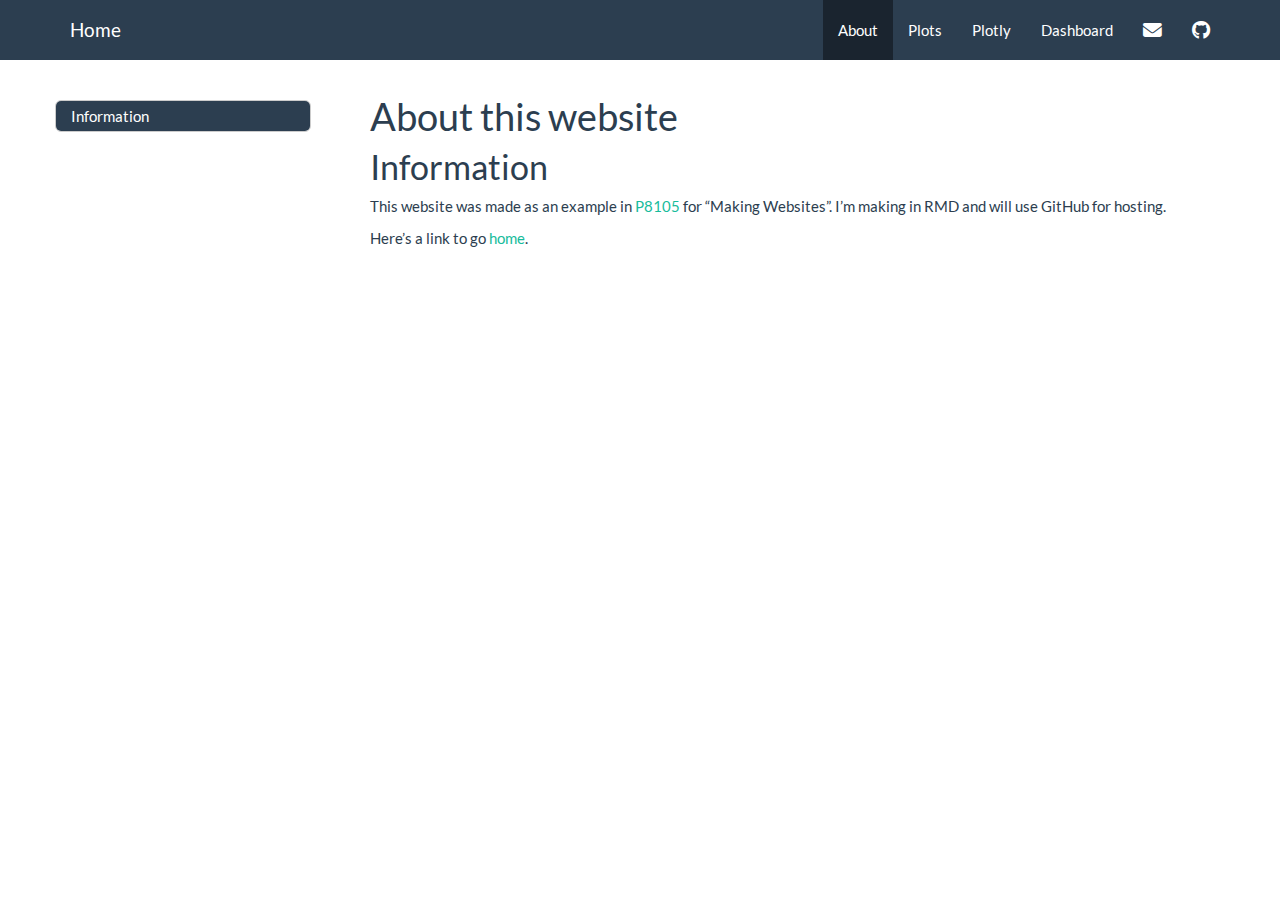
==== commit dc1d9ab9: "including updated plots" ====
--- a/about.html
+++ b/about.html
@@ -333,6 +333,9 @@
   <a href="plotly.html">Plotly</a>
 </li>
 <li>
+  <a href="Dashboard.html">Dashboard</a>
+</li>
+<li>
   <a href="mailto:&lt;you@youremail.com&gt;">
     <span class="fa fa-envelope fa-lg"></span>
      
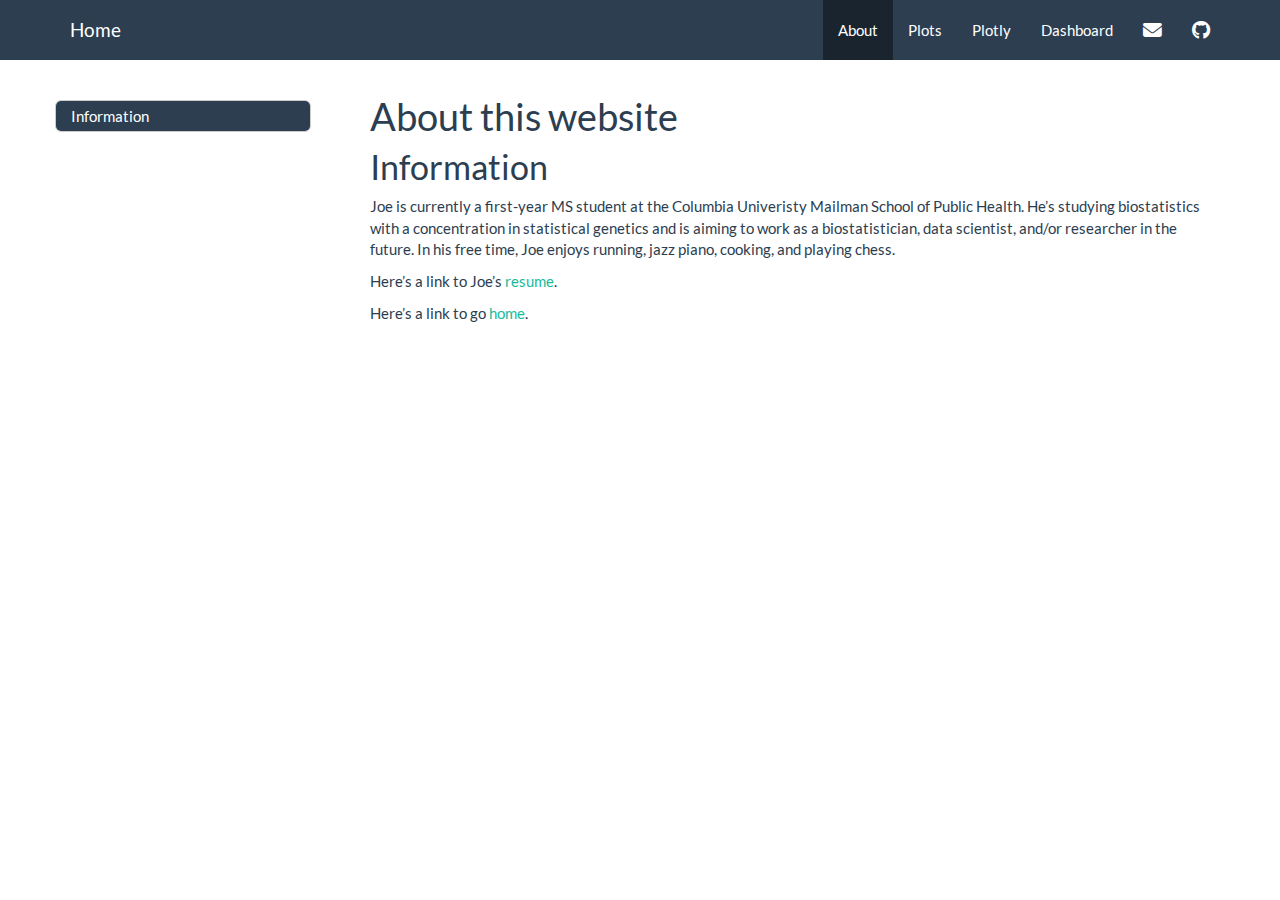
==== commit 36080060: "updated dashboard with new plots" ====
--- a/about.html
+++ b/about.html
@@ -336,7 +336,7 @@
   <a href="Dashboard.html">Dashboard</a>
 </li>
 <li>
-  <a href="mailto:&lt;you@youremail.com&gt;">
+  <a href="mailto:&lt;jlarocca23@gmail.com&gt;">
     <span class="fa fa-envelope fa-lg"></span>
      
   </a>
@@ -363,9 +363,14 @@
 
 <div id="information" class="section level1">
 <h1>Information</h1>
-<p>This website was made as an example in <a
-href="https://p8105.com">P8105</a> for “Making Websites”. I’m making in
-RMD and will use GitHub for hosting.</p>
+<p>Joe is currently a first-year MS student at the Columbia Univeristy
+Mailman School of Public Health. He’s studying biostatistics with a
+concentration in statistical genetics and is aiming to work as a
+biostatistician, data scientist, and/or researcher in the future. In his
+free time, Joe enjoys running, jazz piano, cooking, and playing
+chess.</p>
+<p>Here’s a link to Joe’s <a
+href="https://docs.google.com/document/d/1ZiX1AcgGnHAiknLl9AM79CGySNFZHAz0/edit">resume</a>.</p>
 <p>Here’s a link to go <a href="index.html">home</a>.</p>
 </div>
 
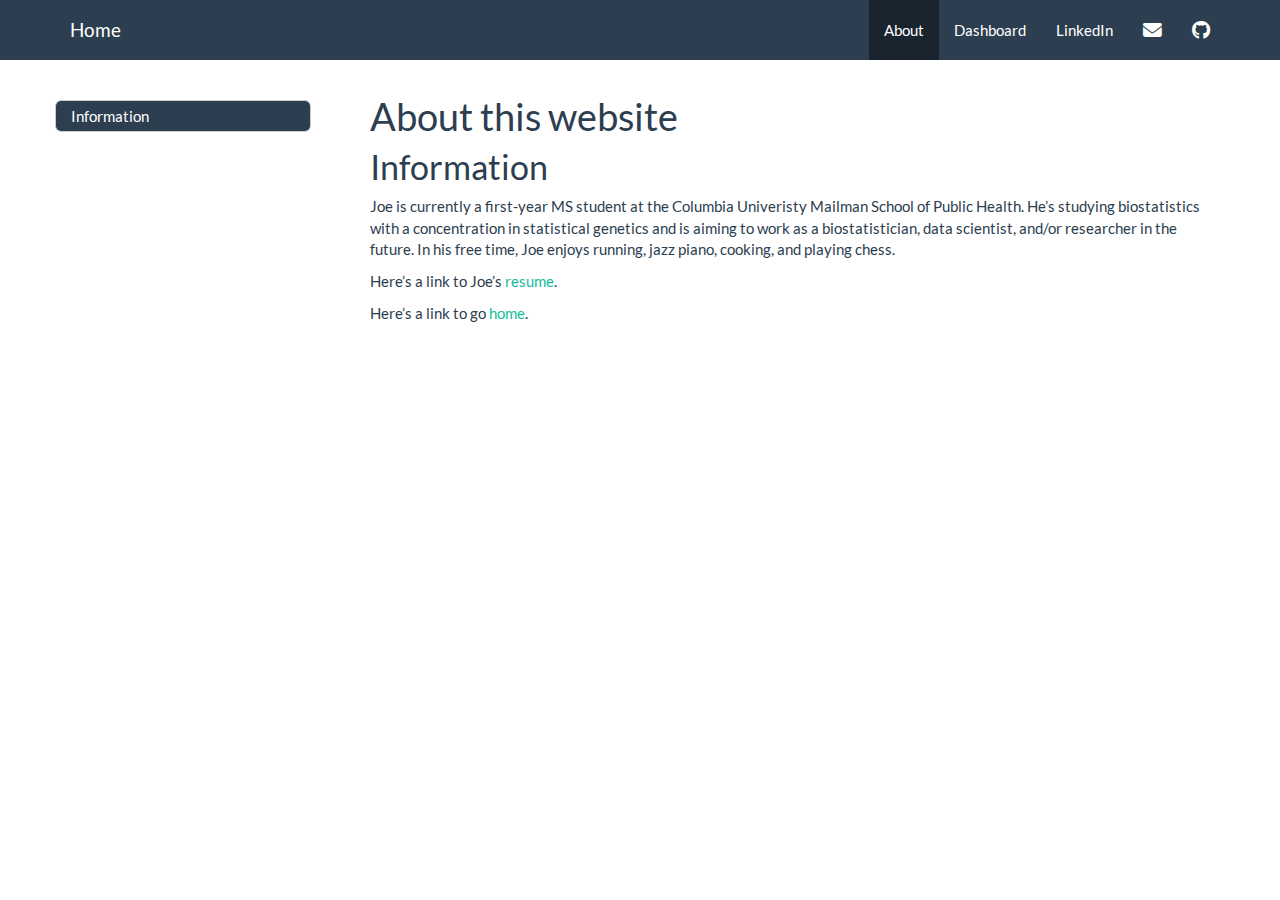
==== commit 27d1fa6d: "created new dashboard; made small site updates" ====
--- a/about.html
+++ b/about.html
@@ -327,13 +327,10 @@
   <a href="about.html">About</a>
 </li>
 <li>
-  <a href="plots.html">Plots</a>
+  <a href="Dashboard2.html">Dashboard</a>
 </li>
 <li>
-  <a href="plotly.html">Plotly</a>
-</li>
-<li>
-  <a href="Dashboard.html">Dashboard</a>
+  <a href="https://www.linkedin.com/in/joe-larocca-69196a148/">LinkedIn</a>
 </li>
 <li>
   <a href="mailto:&lt;jlarocca23@gmail.com&gt;">
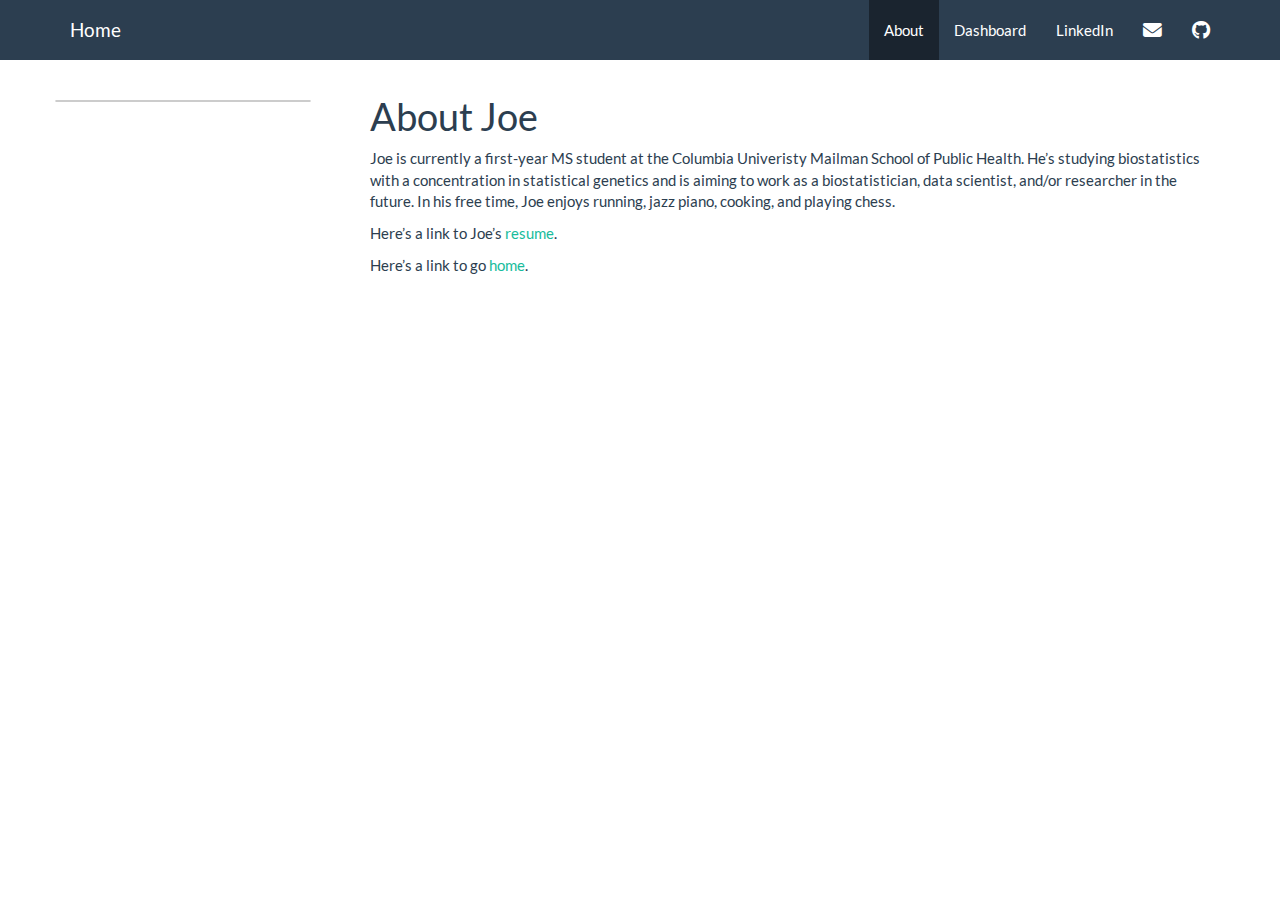
==== commit 1ea3562a: "final edits before submission; added plot titles to plot_ly plots" ====
--- a/about.html
+++ b/about.html
@@ -11,7 +11,7 @@
 
 
 
-<title>About this website</title>
+<title>About Joe</title>
 
 <script src="site_libs/header-attrs-2.28/header-attrs.js"></script>
 <script src="site_libs/jquery-3.6.0/jquery-3.6.0.min.js"></script>
@@ -353,13 +353,11 @@
 
 
 
-<h1 class="title toc-ignore">About this website</h1>
-
-</div>
-
-
-<div id="information" class="section level1">
-<h1>Information</h1>
+<h1 class="title toc-ignore">About Joe</h1>
+
+</div>
+
+
 <p>Joe is currently a first-year MS student at the Columbia Univeristy
 Mailman School of Public Health. He’s studying biostatistics with a
 concentration in statistical genetics and is aiming to work as a
@@ -369,7 +367,6 @@
 <p>Here’s a link to Joe’s <a
 href="https://docs.google.com/document/d/1ZiX1AcgGnHAiknLl9AM79CGySNFZHAz0/edit">resume</a>.</p>
 <p>Here’s a link to go <a href="index.html">home</a>.</p>
-</div>
 
 
 
